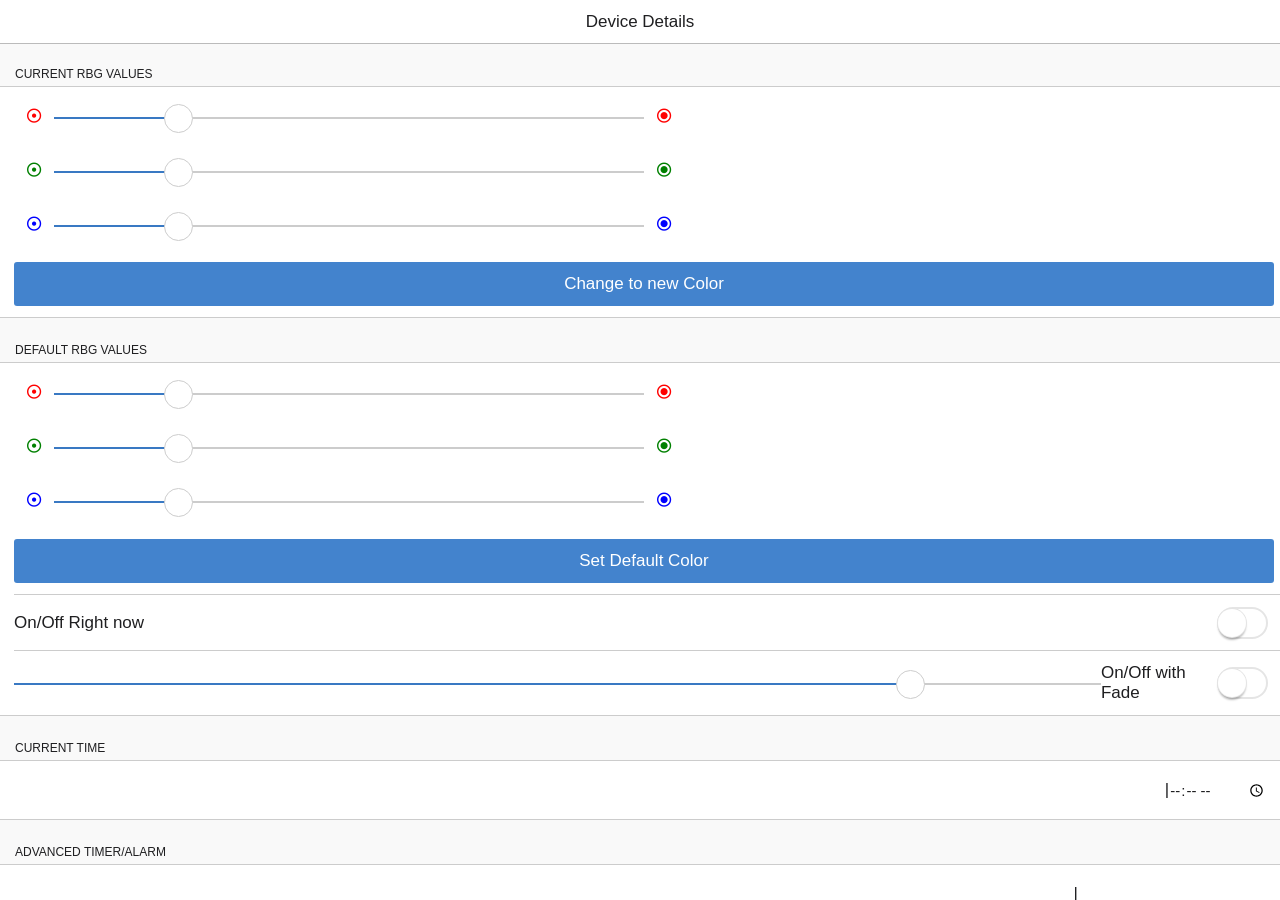
==== www/index.html @ 10def262 "First commit" ====
<!DOCTYPE html>
<html>
<head>
    <meta charset="utf-8">
    <!--  <meta name="viewport" content="initial-scale=1, maximum-scale=1, user-scalable=no, width=device-width"> -->
    <link rel="stylesheet" href="lib/onsen/css/onsenui.css"/>
    <link rel="stylesheet" href="lib/onsen/css/onsen-css-components.css"/>
    <link rel="stylesheet" href="css/index.css"/>
    <script src="lib/onsen/js/onsenui.js"></script>
<!-- Uncommenting the lines below can enable / disable the Android Style -->
    <!--
        <script>
            ons.platform.select("android");
        </script>
    <!-- -->
<!--     <script type="text/javascript" src="cordova.js"></script>
    <script type="text/javascript" src="js/index.js"></script> -->
    <script type="text/javascript" src="js/redBearInteract.js"></script>
    <title>Assignment 11</title>
</head>
<body>


<!-- <ons-navigator id="pageNavigator" page="devices.html"></ons-navigator> -->
<ons-navigator id="pageNavigator" page="deviceDetails.html"></ons-navigator>

<ons-modal id="refreshDevicesModal" animation="fade">
    <ons-progress-circular indeterminate></ons-progress-circular>
</ons-modal>

<!-- List of devices page -->
<ons-template id="devices.html">
    <ons-page id="devicesPage">
        <ons-toolbar>
            <div class="center">All Available Devices</div>
            <div class="right">
                <ons-toolbar-button >
                    <ons-icon icon="ion-refresh" id="refreshButton"></ons-icon>
                </ons-toolbar-button>
            </div>
        </ons-toolbar>


       <ons-pull-hook id="pull-hook">
            Pull to Refresh
        </ons-pull-hook>


        <ons-list id="deviceList">

        </ons-list>
    </ons-page>
</ons-template>


<!-- Specific device page -->
<ons-template id="deviceDetails.html">
    <ons-page id="deviceDetails">
        <ons-toolbar>
            <div class="left"><ons-back-button>Disconnect</ons-back-button></div>
            <div class="center">Device Details</div>
        </ons-toolbar>

        <ons-modal id="connectingModal" animation="fade">
            Connecting...<br />
            <ons-progress-circular indeterminate></ons-progress-circular>
        </ons-modal>

        <div class="centered" style="text-align:center; ">
        
            <ons-list>
                <!-- CHANGE CURRENT RBG VALUE FROM THIS CONTROL -->
                <ons-list-header>Current RBG Values</ons-list-header>
                <ons-list-item>
                    <div class="center">
                        <!-- First row -->
                        <ons-row>
                          <ons-col width="40px" class="rgb-icons">
                            <ons-icon icon="md-dot-circle-alt" class="red"></ons-icon>
                          </ons-col>
                          <ons-col>
                            <ons-range max=255 class="max-width" id="current-red-value-range"></ons-range>
                          </ons-col>
                          <ons-col width="40px" class="rgb-icons">
                            <ons-icon icon="md-dot-circle" class="red"></ons-icon>
                          </ons-col>
                          <!--This  Should be connected -->
                          <ons-col>
                            <span id="current-red-value"></span>
                          </ons-col>
                        </ons-row>


                        <!-- Second row -->
                        <ons-row style="margin-top: 20px;">
                          <ons-col width="40px" class="rgb-icons">
                            <ons-icon icon="md-dot-circle-alt" class="green"></ons-icon>
                          </ons-col>
                          <ons-col>
                            <ons-range max=255 class="max-width" id="current-green-value-range"></ons-range>
                          </ons-col>
                          <ons-col width="40px" class="rgb-icons">
                            <ons-icon icon="md-dot-circle" class="green"></ons-icon>
                          </ons-col>
                          <!--This  Should be connected -->
                          <ons-col>
                            <span id="current-green-value"></span>
                          </ons-col>
                        </ons-row>

                        <!-- Third row -->
                        <ons-row style="margin-top: 20px;">
                          <ons-col width="40px" class="rgb-icons">
                            <ons-icon icon="md-dot-circle-alt" class="blue"></ons-icon>
                          </ons-col>
                          <ons-col>
                            <ons-range max=255 class="max-width" id="current-blue-value-range"></ons-range>
                          </ons-col>
                          <ons-col width="40px" class="rgb-icons">
                            <ons-icon icon="md-dot-circle" class="blue"></ons-icon>
                          </ons-col>
                          <!--This  Should be connected -->
                          <ons-col>
                            <span id="current-blue-value"></span>
                          </ons-col>
                        </ons-row>

                        <ons-row><br></ons-row>
                        <!-- Fourth row -->
                        <ons-row>
                            <ons-button id="set-current-RGB" modifier="large">Change to new Color</ons-button>
                        </ons-row>


                    </div>
                </ons-list-item>
                
                <!-- CHANGE DEFAULT RBG VALUE FROM THIS CONTROL -->
                <ons-list-header>Default RBG Values</ons-list-header>
                <ons-list-item>
                    <div class="center">
                        <!-- First row -->
                        <ons-row>
                          <ons-col width="40px" class="rgb-icons">
                            <ons-icon icon="md-dot-circle-alt" class="red"></ons-icon>
                          </ons-col>
                          <ons-col>
                            <ons-range max=255 class="max-width" id="current-red-value-range"></ons-range>
                          </ons-col>
                          <ons-col width="40px" class="rgb-icons">
                            <ons-icon icon="md-dot-circle" class="red"></ons-icon>
                          </ons-col>
                          <!--This  Should be connected -->
                          <ons-col>
                            <span id="current-red-value"></span>
                          </ons-col>
                        </ons-row>

                        <!-- Second row -->
                        <ons-row style="margin-top: 20px;">
                          <ons-col width="40px" class="rgb-icons">
                            <ons-icon icon="md-dot-circle-alt" class="green"></ons-icon>
                          </ons-col>
                          <ons-col>
                            <ons-range max=255 class="max-width" id="current-green-value-range"></ons-range>
                          </ons-col>
                          <ons-col width="40px" class="rgb-icons">
                            <ons-icon icon="md-dot-circle" class="green"></ons-icon>
                          </ons-col>
                          <!--This  Should be connected -->
                          <ons-col>
                            <span id="current-green-value"></span>
                          </ons-col>
                        </ons-row>

                        <!-- Third row -->
                        <ons-row style="margin-top: 20px;">
                          <ons-col width="40px" class="rgb-icons">
                            <ons-icon icon="md-dot-circle-alt" class="blue"></ons-icon>
                          </ons-col>
                          <ons-col>
                            <ons-range max=255 class="max-width" id="current-blue-value-range"></ons-range>
                          </ons-col>
                          <ons-col width="40px" class="rgb-icons">
                            <ons-icon icon="md-dot-circle" class="blue"></ons-icon>
                          </ons-col>
                          <!--This  Should be connected -->
                          <ons-col>
                            <span id="current-blue-value"></span>
                          </ons-col>
                        </ons-row>

                        <ons-row><br></ons-row>
                        <!-- Fourth row -->
                        <ons-row>
                            <ons-button id="set-current-RGB" modifier="large">Set Default Color</ons-button>
                        </ons-row>


                    </div>
                </ons-list-item>


                <!-- On/Off now control -->
                <ons-list-item>
                    <div class="center">
                        On/Off Right now
                    </div>
                    <div class="right">
                        <ons-switch id="on-off-now-button"></ons-switch>
                    </div>
                </ons-list-item>

    
                <!-- On/Off fade control -->
                <ons-list-item>
                    <div class="center">
                        On/Off with Fade
                    </div>
                    <div class="right">
                        <ons-switch id="on-off-fade-button"></ons-switch>
                    </div>
                    <ons-range min=0 max=60 class="max-width" id="fade-value"></ons-range>
                </ons-list-item>


                <ons-list-header>Current Time</ons-list-header>
                <!-- Current Time -->
                <ons-list-item>
                    <div class="center">
                        <p><span id="current-time-realtime"></span><!--Todo: get info from the Arduino--></p>
                    </div>

                    <div class="right">|<ons-input type="time" input-id="current-time"></ons-input></div>
                </ons-list-item>


                <ons-list-header>Advanced Timer/Alarm</ons-list-header>
                <!-- On/Off Time in N -->
                <ons-list-item>
                    <div class="center">
                        <p><span id="current-time-realtime"></span><!--Todo: get info from the Arduino--></p>
                    </div>

                    <div class="right">|<ons-input type="number" input-id="on-off-time-in"></ons-input></div>
                </ons-list-item>

                <!-- On/Off Time at T -->
                <ons-list-item>
                    <div class="center">
                        <p><span id="on-off-time-at-realtime"></span><!--Todo: get info from the Arduino--></p>
                    </div>

                    <div class="right">|<ons-input type="time" input-id="on-off-time-at"></ons-input>
                </ons-list-item>

            </ons-list>
            
        </div>
    </ons-page>
</ons-template>


</body>
</html>
---- www/lib/onsen/css/onsenui.css ----
/*! onsenui - v2.1.0 - 2017-02-01 */
/*
Copyright 2013-2015 ASIAL CORPORATION

Licensed under the Apache License, Version 2.0 (the "License");
you may not use this file except in compliance with the License.
You may obtain a copy of the License at

   http://www.apache.org/licenses/LICENSE-2.0

Unless required by applicable law or agreed to in writing, software
distributed under the License is distributed on an "AS IS" BASIS,
WITHOUT WARRANTIES OR CONDITIONS OF ANY KIND, either express or implied.
See the License for the specific language governing permissions and
limitations under the License.

 */

@import url("font_awesome/css/font-awesome.min.css");
@import url("ionicons/css/ionicons.min.css");
@import url("material-design-iconic-font/css/material-design-iconic-font.min.css");

/* custom elements */
ons-page, ons-navigator,
ons-split-view, ons-sliding-menu, ons-tabbar,
ons-gesture-detector {
  display: block;
}

ons-navigator,
ons-tabbar,
ons-dialog,
ons-alert-dialog {
  position: absolute;
  top: 0;
  left: 0;
  bottom: 0;
  right: 0;
  overflow: hidden;
}

ons-tab {
  -webkit-transform: translate3d(0, 0, 0);
          transform: translate3d(0, 0, 0);
}

ons-page, ons-navigator, ons-tabbar, ons-sliding-menu, ons-split-view, ons-dialog, ons-alert-dialog {
  z-index: 2;
}

ons-fab, ons-speed-dial {
  z-index: 3;
}

* {
  -webkit-touch-callout: none;
  -webkit-user-select: none;
  -webkit-tap-highlight-color: rgba(0, 0, 0, 0) !important;
}

input, textarea {
  -webkit-user-select: auto;
}

ons-toolbar:not([inline]), ons-bottom-toolbar {
  position: absolute;
  left: 0;
  right: 0;
  z-index: 10000;
}
ons-toolbar:not([inline]) {
  top: 0;
}
ons-bottom-toolbar {
  bottom: 0;
}

.page, .page__content {
  background-color: transparent !important;
  background: transparent !important;
}

.page__content {
  overflow: auto;
  -webkit-overflow-scrolling: touch;
  z-index: 0;
  -ms-touch-action: pan-y;
}

.navigation-bar + .page__background + .page__content {
  margin-top: -1px;
  top: 44px;
}

.navigation-bar--material + .page__background + .page__content {
  top: 56px;
}

.page[status-bar-fill] > .page__content {
  top: 20px;
}

.page[status-bar-fill] > .navigation-bar {
  padding-top: 20px;
  box-sizing: content-box;
}

.page[status-bar-fill] > .navigation-bar + .page__background + .page__content {
  top: 64px;
}

.page[status-bar-fill] > .navigation-bar--material + .page__background + .page__content {
  top: 76px;
}

ons-tabbar[status-bar-fill] > .tab-bar--top__content {
  top: 71px;
}

ons-tabbar[status-bar-fill] > .tab-bar--top {
  padding-top: 22px;
}

ons-tabbar[position="top"] .page[status-bar-fill] > .page__content {
  top: 0px;
}

.navigation-bar + .page__background + .page__content ons-tabbar[status-bar-fill] > .tab-bar--top {
  top: 0px;
}

.navigation-bar + .page__background + .page__content ons-tabbar[status-bar-fill] > .tab-bar--top__content {
  top: 49px;
}

.page-with-bottom-toolbar > .page__content {
  bottom: 44px;
}

ons-dialog[disabled] > .dialog,
ons-alert-dialog[disabled],
ons-popover[disabled] {
  pointer-events: none;
  opacity: 0.75;
}

ons-list-item[disabled] {
   pointer-events: none;
}

ons-pull-hook {
  position: relative;
  display: block;
  margin: auto;
  text-align: center;
  z-index: 20002;
}

ons-splitter {
  overflow: hidden;
}

ons-splitter, ons-splitter-mask, ons-splitter-content, ons-splitter-side {
  display: block;
  position: absolute;
  left: 0;
  right: 0;
  top: 0;
  bottom: 0;
  box-sizing: border-box;
  z-index: 0;
}

ons-splitter-mask {
  z-index: 2;
  background-color: rgba(0, 0, 0, 0.1);
  display: none;
  opacity: 0;
}

ons-splitter-content {
  z-index: 1;
}

ons-splitter-side {
  right: auto;
  z-index: 1;
}

ons-splitter-side[side="right"] {
  right: 0;
  left: auto;
}

ons-splitter-side[mode="collapse"] {
  z-index: 3;
  left: auto;
  right: 100%;
}

ons-splitter-side[side="right"][mode="collapse"] {
  right: auto;
  left: 100%;
}

ons-splitter-side[mode="split"] ~ ons-splitter-mask {
  display: none !important;
}

ons-splitter-side[mode="split"] {
  -webkit-transform: none !important;
          transform: none !important;
  -webkit-transition: none !important;
  transition: none !important;
}

ons-toolbar-button > ons-icon[icon*="ion-"] {
  font-size: 26px;
}

ons-range {
  display: inline-block;
}

ons-range > input {
  min-width: 50px;
  width: 100%;
}

/*
Copyright 2013-2015 ASIAL CORPORATION

Licensed under the Apache License, Version 2.0 (the "License");
you may not use this file except in compliance with the License.
You may obtain a copy of the License at

   http://www.apache.org/licenses/LICENSE-2.0

Unless required by applicable law or agreed to in writing, software
distributed under the License is distributed on an "AS IS" BASIS,
WITHOUT WARRANTIES OR CONDITIONS OF ANY KIND, either express or implied.
See the License for the specific language governing permissions and
limitations under the License.

 */

ons-carousel {
  display: block;
  position: relative;
  width: 100%;
  overflow: hidden;
}

ons-carousel-item {
  display: block;
  height: 100%;
  visibility: hidden;
}

ons-carousel[fullscreen] {
  position: absolute;
  top: 0px;
  right: 0px;
  left: 0px;
  bottom: 0px;
  box-sizing: border-box;
}

ons-carousel[disabled] {
  pointer-events: none;
  opacity: 0.75;
}

ons-row {
  display: -webkit-box;
  display: -moz-flex;
  display: flex;
  flex-wrap: wrap;
  width: 100%;
  box-sizing: border-box;
}

ons-row[vertical-align="top"], ons-row[align="top"] {
  -webkit-box-align: start;
  box-align: start;
  -moz-align-items: flex-start;
  align-items: flex-start;
}

ons-row[vertical-align="bottom"], ons-row[align="bottom"] {
  -webkit-box-align: end;
  box-align: end;
  -moz-align-items: flex-end;
  align-items: flex-end;
}

ons-row[vertical-align="center"], ons-row[align="center"] {
  -webkit-box-align: center;
  box-align: center;
  -moz-align-items: center;
  align-items: center;
  text-align: inherit;
}

ons-row + ons-row {
  padding-top: 0;
}

ons-col {
  -webkit-box-flex: 1;
  -moz-flex: 1;
  flex: 1;
  display: block;
  width: 100%;
  box-sizing: border-box;
}

ons-col[vertical-align="top"], ons-col[align="top"] {
  -webkit-align-self: flex-start;
  align-self: flex-start;
}

ons-col[vertical-align="bottom"], ons-col[align="bottom"] {
  -webkit-align-self: flex-end;
  align-self: flex-end; }

ons-col[vertical-align="center"], ons-col[align="center"] {
  -webkit-align-self: center;
  -moz-align-self: center;
  -ms-flex-item-align: center;
  text-align: inherit;
}


/*
Copyright 2013-2015 ASIAL CORPORATION

Licensed under the Apache License, Version 2.0 (the "License");
you may not use this file except in compliance with the License.
You may obtain a copy of the License at

   http://www.apache.org/licenses/LICENSE-2.0

Unless required by applicable law or agreed to in writing, software
distributed under the License is distributed on an "AS IS" BASIS,
WITHOUT WARRANTIES OR CONDITIONS OF ANY KIND, either express or implied.
See the License for the specific language governing permissions and
limitations under the License.

 */

.ons-icon {
  display: inline-block;
  line-height: inherit;
  font-style: normal;
  font-weight: normal;
  -webkit-font-smoothing: antialiased;
  -moz-osx-font-smoothing: grayscale;
}

:not(ons-toolbar-button) > .ons-icon--ion {
  line-height: 0.75em;
  vertical-align: -25%;
}

ons-icon[spin] {
  -webkit-animation: ons-icon-spin 2s infinite linear;
  animation: ons-icon-spin 2s infinite linear;
}

@-webkit-keyframes ons-icon-spin {
  0% {
    -webkit-transform: rotate(0deg);
  }
  100% {
    -webkit-transform: rotate(359deg);
  }
}

@keyframes ons-icon-spin {
  0% {
    -webkit-transform: rotate(0deg);
    transform: rotate(0deg);
  }
  100% {
    -webkit-transform: rotate(359deg);
    transform: rotate(359deg);
  }
}

.ons-icon[rotate="90"] {
  -webkit-transform: rotate(90deg);
  transform: rotate(90deg);
}

.ons-icon[rotate="180"] {
  -webkit-transform: rotate(180deg);
  transform: rotate(180deg);
}

.ons-icon[rotate="270"] {
  -webkit-transform: rotate(270deg);
  transform: rotate(270deg);
}

ons-icon[fixed-width] {
  width: 1.28571429em;
  text-align: center;
}

.ons-icon--lg {
  font-size: 1.33333333em;
  line-height: 0.75em;
  vertical-align: -15%;
}

.ons-icon--2x {
  font-size: 2em;
}

.ons-icon--3x {
  font-size: 3em;
}

.ons-icon--4x {
  font-size: 4em;
}

.ons-icon--5x {
  font-size: 5em;
}

ons-input {
  display: inline-block;
  position: relative;
}

ons-input .text-input__container {
  width: 100%;
  display: inline-block;
}

ons-input .text-input__label:not(.text-input--material__label) {
  display: none;
}

ons-input:not([float]) .text-input--material__label--active {
  display: none;
}

ons-input[disabled] {
  opacity: 0.5;
  pointer-events: none;
}

ons-input input.text-input--material::-webkit-input-placeholder {
  color: transparent;
}

ons-input input.text-input--material::-moz-placeholder {
  color: transparent;
}

ons-input input.text-input--material:-ms-input-placeholder {
  color: transparent;
}

/*
Copyright 2013-2015 ASIAL CORPORATION

Licensed under the Apache License, Version 2.0 (the "License");
you may not use this file except in compliance with the License.
You may obtain a copy of the License at

   http://www.apache.org/licenses/LICENSE-2.0

Unless required by applicable law or agreed to in writing, software
distributed under the License is distributed on an "AS IS" BASIS,
WITHOUT WARRANTIES OR CONDITIONS OF ANY KIND, either express or implied.
See the License for the specific language governing permissions and
limitations under the License.

 */

ons-progress-bar {
  display: block;
}

ons-progress-circular {
  display: inline-block;
  width: 42px;
  height: 42px;
}

ons-progress-circular > svg.progress-circular {
  width: 100%;
  height: 100%;
}

/*
Copyright 2013-2015 ASIAL CORPORATION

Licensed under the Apache License, Version 2.0 (the "License");
you may not use this file except in compliance with the License.
You may obtain a copy of the License at

   http://www.apache.org/licenses/LICENSE-2.0

Unless required by applicable law or agreed to in writing, software
distributed under the License is distributed on an "AS IS" BASIS,
WITHOUT WARRANTIES OR CONDITIONS OF ANY KIND, either express or implied.
See the License for the specific language governing permissions and
limitations under the License.

 */
.ripple {
  display: block;
  position: absolute;
  overflow: hidden;
  top: 0;
  left: 0;
  right: 0;
  bottom: 0;
  pointer-events: none;
}

ons-list-item .ripple__wave, ons-list-item .ripple__background,
.button--material--flat .ripple__wave, .button--material--flat .ripple__background{
  background: rgba(189, 189, 189, 0.3);
}

.ripple__background {
  background: rgba(255, 255, 255, 0.2);
  position: absolute;
  top: 0;
  left: 0;
  right: 0;
  bottom: 0;
  opacity: 0;
  pointer-events: none;
}

.ripple__wave {
  background: rgba(255, 255, 255, 0.2);
  width: 0;
  height: 0;
  border-radius: 50%;
  position: absolute;
  top: 0;
  left: 0;
  z-index: 0;
  pointer-events: none;
}

/*
Copyright 2013-2015 ASIAL CORPORATION

Licensed under the Apache License, Version 2.0 (the "License");
you may not use this file except in compliance with the License.
You may obtain a copy of the License at

   http://www.apache.org/licenses/LICENSE-2.0

Unless required by applicable law or agreed to in writing, software
distributed under the License is distributed on an "AS IS" BASIS,
WITHOUT WARRANTIES OR CONDITIONS OF ANY KIND, either express or implied.
See the License for the specific language governing permissions and
limitations under the License.

*/

ons-sliding-menu {
  position: absolute;
  left: 0px;
  right: 0px;
  top: 0px;
  bottom: 0px;
  z-index: 0;
  overflow-x: hidden;
}

.onsen-sliding-menu__menu,
.onsen-sliding-menu__main {
  position: absolute;
  top: 0px;
  left: 0px;
  bottom: 0px;
  right: 0px;
  z-index: 0;
  margin: 0;
  padding: 0;
}

.onsen-sliding-menu__menu {
  opacity: 0;
}


/*
Copyright 2013-2015 ASIAL CORPORATION

Licensed under the Apache License, Version 2.0 (the "License");
you may not use this file except in compliance with the License.
You may obtain a copy of the License at

   http://www.apache.org/licenses/LICENSE-2.0

Unless required by applicable law or agreed to in writing, software
distributed under the License is distributed on an "AS IS" BASIS,
WITHOUT WARRANTIES OR CONDITIONS OF ANY KIND, either express or implied.
See the License for the specific language governing permissions and
limitations under the License.

*/

ons-split-view {
  position: absolute;
  left: 0px;
  right: 0px;
  top: 0px;
  bottom: 0px;
  z-index: 0;
  overflow: hidden;
}

.onsen-split-view__secondary {
  opacity: 0;
  width: 100%;
}

.onsen-split-view__secondary,
.onsen-split-view__main {
  position: absolute;
  top: 0px;
  left: 0px;
  bottom: 0px;
  right: 0px;
  z-index: 0;
  overflow-x: hidden; 
}
---- www/lib/onsen/css/onsen-css-components.css ----
html {
  height: 100%;
  width: 100%;
}
body {
  position: absolute;
  top: 0;
  right: 0;
  left: 0;
  bottom: 0;
  padding: 0;
  margin: 0;
  -webkit-text-size-adjust: 100%;
}
*:not(input):not(textarea):not(select) {
  -webkit-user-select: none;
  -moz-user-select: none;
  -ms-user-select: none;
  user-select: none;
}
* {
  -webkit-tap-highlight-color: rgba(0,0,0,0);
}
input:active,
input:focus,
textarea:active,
textarea:focus,
select:active,
select:focus {
  outline: none;
}
h1 {
  font-size: 36px;
}
h2 {
  font-size: 30px;
}
h3 {
  font-size: 24px;
}
h4,
h5,
h6 {
  font-size: 18px;
}
.page {
  font-family: -apple-system, 'Helvetica Neue', Helvetica, Arial, 'Lucida Grande', sans-serif;
  -webkit-font-smoothing: antialiased;
  -moz-osx-font-smoothing: grayscale;
  font-weight: 400;
  font-size: 17px;
  background-color: #f9f9f9;
  position: absolute;
  top: 0px;
  left: 0px;
  right: 0px;
  bottom: 0px;
  overflow-x: visible;
  overflow-y: hidden;
  font-size: 17px;
  color: #1f1f21;
  -ms-overflow-style: none;
  -webkit-transform: translate3d(0, 0, 0);
  -moz-transform: translate3d(0, 0, 0);
  -o-transform: translate3d(0, 0, 0);
  transform: translate3d(0, 0, 0);
}
.page::-webkit-scrollbar {
  display: none;
}
.page__content {
  background-color: #f9f9f9;
  position: absolute;
  top: 0px;
  left: 0px;
  right: 0px;
  bottom: 0px;
  -webkit-box-sizing: border-box;
  -moz-box-sizing: border-box;
  box-sizing: border-box;
}
.page__background {
  background-color: #f9f9f9;
  position: absolute;
  top: 0px;
  left: 0px;
  right: 0px;
  bottom: 0px;
  -webkit-box-sizing: border-box;
  -moz-box-sizing: border-box;
  box-sizing: border-box;
}
.content-padded {
  padding: 8px;
}
.page--material {
  font-family: 'Roboto', 'Noto', sans-serif;
  -webkit-font-smoothing: antialiased;
}
.page--material__content {
  font-family: 'Roboto', 'Noto', sans-serif;
  -webkit-font-smoothing: antialiased;
  font-weight: 400;
}
.page--material__content h1,
.page--material__content h2,
.page--material__content h3,
.page--material__content h4,
.page--material__content h5 {
  font-family: 'Roboto', 'Noto', sans-serif;
  -webkit-font-smoothing: antialiased;
  font-weight: 400;
}
.page--material__background {
  background-color: #fff;
}
/* topdoc
  name: Switch
  class: switch
  modifiers:
    :focus: Focus state
    :disabled: Disabled state
  markup:
    <label class="switch">
      <input type="checkbox" class="switch__input">
      <div class="switch__toggle">
        <div class="switch__handle"></div>
      </div>
    </label>
    <label class="switch">
      <input type="checkbox" class="switch__input" checked>
      <div class="switch__toggle">
        <div class="switch__handle"></div>
      </div>
    </label>
    <label class="switch">
      <input type="checkbox" class="switch__input" disabled>
      <div class="switch__toggle">
        <div class="switch__handle"></div>
      </div>
    </label>
*/
.switch {
  position: relative;
  display: inline-block;
  vertical-align: top;
  -webkit-box-sizing: border-box;
  -moz-box-sizing: border-box;
  box-sizing: border-box;
  -webkit-background-clip: padding-box;
  background-clip: padding-box;
  position: relative;
  overflow: hidden;
  min-width: 51px;
  font-size: 17px;
  padding: 0 20px;
  border: none;
  overflow: visible;
  width: 51px;
  height: 32px;
  z-index: 0;
  text-align: left;
}
.switch__input {
  position: absolute;
  overflow: hidden;
  right: 0px;
  top: 0px;
  left: 0px;
  bottom: 0px;
  padding: 0;
  border: 0;
  opacity: 0.001;
  z-index: 1;
  vertical-align: top;
  outline: none;
  width: 100%;
  height: 100%;
  margin: 0;
  -webkit-appearance: none;
  appearance: none;
  z-index: -1;
}
.switch__toggle {
  background-color: #fff;
  position: absolute;
  top: 0px;
  left: 0px;
  right: 0px;
  bottom: 0px;
  -webkit-border-radius: 30px;
  border-radius: 30px;
  -webkit-transition-property: all;
  -moz-transition-property: all;
  -o-transition-property: all;
  transition-property: all;
  -webkit-transition-duration: 0.35s;
  -moz-transition-duration: 0.35s;
  -o-transition-duration: 0.35s;
  transition-duration: 0.35s;
  -webkit-transition-timing-function: ease-out;
  -moz-transition-timing-function: ease-out;
  -o-transition-timing-function: ease-out;
  transition-timing-function: ease-out;
  -webkit-box-shadow: inset 0 0 0 2px #e5e5e5;
  box-shadow: inset 0 0 0 2px #e5e5e5;
}
.switch__handle {
  -webkit-box-sizing: border-box;
  -moz-box-sizing: border-box;
  box-sizing: border-box;
  -webkit-background-clip: padding-box;
  background-clip: padding-box;
  position: absolute;
  content: '';
  -webkit-border-radius: 28px;
  border-radius: 28px;
  height: 28px;
  width: 28px;
  background-color: #fff;
  left: 1px;
  top: 2px;
  -webkit-transition-property: all;
  -moz-transition-property: all;
  -o-transition-property: all;
  transition-property: all;
  -webkit-transition-duration: 0.35s;
  -moz-transition-duration: 0.35s;
  -o-transition-duration: 0.35s;
  transition-duration: 0.35s;
  -webkit-transition-timing-function: cubic-bezier(0.59, 0.01, 0.5, 0.99);
  -moz-transition-timing-function: cubic-bezier(0.59, 0.01, 0.5, 0.99);
  -o-transition-timing-function: cubic-bezier(0.59, 0.01, 0.5, 0.99);
  transition-timing-function: cubic-bezier(0.59, 0.01, 0.5, 0.99);
  -webkit-box-shadow: 0 0 0 1px #e4e4e4, 0 3px 2px rgba(0,0,0,0.25);
  box-shadow: 0 0 0 1px #e4e4e4, 0 3px 2px rgba(0,0,0,0.25);
}
.switch--active .switch__handle {
  -webkit-transition-duration: 0s;
  -moz-transition-duration: 0s;
  -o-transition-duration: 0s;
  transition-duration: 0s;
}
input:checked + .switch__toggle {
  -webkit-box-shadow: inset 0 0 0 2px #5198db;
  box-shadow: inset 0 0 0 2px #5198db;
  background-color: #5198db;
}
input:checked + .switch__toggle .switch__handle {
  left: 21px;
  -webkit-box-shadow: 0 3px 2px rgba(0,0,0,0.25);
  box-shadow: 0 3px 2px rgba(0,0,0,0.25);
}
input:disabled + .switch__toggle {
  opacity: 0.3;
  cursor: default;
  pointer-events: none;
}
.switch__touch {
  position: absolute;
  top: -5px;
  bottom: -5px;
  left: -10px;
  right: -10px;
}
/* topdoc
  name: Material Switch
  use: Switch
  modifiers:
    :focus: Focus state
    :disabled: Disabled state
  markup:
    <label class="switch switch--material">
      <input type="checkbox" class="switch__input switch--material__input">
      <div class="switch__toggle switch--material__toggle">
        <div class="switch__handle switch--material__handle">
        </div>
      </div>
    </label>
    <label class="switch switch--material">
      <input type="checkbox" class="switch__input switch--material__input" checked>
      <div class="switch__toggle switch--material__toggle">
        <div class="switch__handle switch--material__handle">
        </div>
      </div>
    </label>
    <label class="switch switch--material">
      <input type="checkbox" class="switch__input switch--material__input" disabled>
      <div class="switch__toggle switch--material__toggle">
        <div class="switch__handle switch--material__handle">
        </div>
      </div>
    </label>
*/
.switch.switch--material {
  width: 36px;
  height: 24px;
  padding: 0 10px;
  min-width: 36px;
}
.switch.switch--material .switch__toggle {
  background-color: #b0afaf;
  margin-top: 5px;
  height: 14px;
  -webkit-box-shadow: none;
  box-shadow: none;
}
.switch.switch--material .switch__input {
  position: absolute;
  overflow: hidden;
  right: 0px;
  top: 0px;
  left: 0px;
  bottom: 0px;
  padding: 0;
  border: 0;
  opacity: 0.001;
  z-index: 1;
  vertical-align: top;
  outline: none;
  width: 100%;
  height: 100%;
  margin: 0;
  -webkit-appearance: none;
  appearance: none;
  z-index: -1;
}
.switch.switch--material .switch__handle {
  background-color: #f1f1f1;
  left: 0px;
  margin-top: -5px;
  width: 20px;
  height: 20px;
  -webkit-box-shadow: 0 4px 5px 0 rgba(0,0,0,0.14), 0 1px 10px 0 rgba(0,0,0,0.12), 0 2px 4px -1px rgba(0,0,0,0.4);
  box-shadow: 0 4px 5px 0 rgba(0,0,0,0.14), 0 1px 10px 0 rgba(0,0,0,0.12), 0 2px 4px -1px rgba(0,0,0,0.4);
}
.switch.switch--material input:checked + .switch__toggle {
  background-color: #77c2bb;
  -webkit-box-shadow: none;
  box-shadow: none;
}
.switch.switch--material input:checked + .switch__toggle .switch__handle {
  left: 16px;
  background-color: #009688;
  -webkit-box-shadow: 0 2px 2px 0 rgba(0,0,0,0.14), 0 1px 5px 0 rgba(0,0,0,0.12), 0 3px 1px -2px rgba(0,0,0,0.2);
  box-shadow: 0 2px 2px 0 rgba(0,0,0,0.14), 0 1px 5px 0 rgba(0,0,0,0.12), 0 3px 1px -2px rgba(0,0,0,0.2);
}
.switch.switch--material input:disabled + .switch__toggle {
  opacity: 0.3;
  cursor: default;
  pointer-events: none;
}
.switch.switch--material .switch__handle:before {
  background: transparent;
  content: '';
  display: block;
  width: 100%;
  height: 100%;
  -webkit-border-radius: 50%;
  border-radius: 50%;
  z-index: -1;
  -webkit-box-shadow: 0px 0px 0px 0px rgba(0,0,0,0.12);
  box-shadow: 0px 0px 0px 0px rgba(0,0,0,0.12);
  -webkit-transition: -webkit-box-shadow 0.1s linear;
  -moz-transition: box-shadow 0.1s linear;
  -o-transition: box-shadow 0.1s linear;
  transition: box-shadow 0.1s linear;
}
.switch.switch--material.switch--active .switch__handle:before {
  -webkit-box-shadow: 0px 0px 0px 14px rgba(0,0,0,0.12);
  box-shadow: 0px 0px 0px 14px rgba(0,0,0,0.12);
}
.switch.switch--material.switch--active input:checked + .switch__toggle .switch__handle:before {
  -webkit-box-shadow: 0px 0px 0px 14px rgba(0,150,136,0.2);
  box-shadow: 0px 0px 0px 14px rgba(0,150,136,0.2);
}
.switch.switch--material .switch__touch {
  position: absolute;
  top: -10px;
  bottom: -10px;
  left: -15px;
  right: -15px;
}
/* topdoc
  name: Range
  class: range
  modifiers:
    :active: Active state
    :disabled: Disabled state
    :focus: Focused
  markup:
    <input type="range" class="range">
    <input type="range" class="range" disabled>
  showcase:
    <div class="navigation-bar">
        <div class="navigation-bar__item center full">
            <h1 class="navigation-bar__title">Range</h1>
        </div>
    </div>

    <div style="padding:8px">
      <input type="range" class="range" style="width:100%" value="0">
    </div>

    <div style="padding:8px">
      <input type="range" class="range" style="width:100%" value="30">
    </div>

    <div style="padding:8px">
      <input type="range" class="range" style="width:100%" value="60">
    </div>

    <div style="padding:8px">
      <input type="range" class="range" style="width:100%" value="90">
    </div>
*/
ons-range:before {
  content: '';
  display: block;
  position: relative;
  top: 17px;
  height: 2px;
  margin-bottom: -2px;
  background-color: #ccc;
}
ons-range .range {
  position: relative;
  background: transparent;
}
ons-range .range::-moz-range-track {
  background: transparent;
}
ons-range[disabled] {
  opacity: 0.3;
  cursor: default;
  pointer-events: none;
}
ons-range[disabled] .range {
  opacity: 1;
}
.range {
  padding: 0;
  margin: 0;
  font: inherit;
  color: inherit;
  background: transparent;
  border: none;
  line-height: normal;
  -webkit-box-sizing: border-box;
  -moz-box-sizing: border-box;
  box-sizing: border-box;
  -webkit-background-clip: padding-box;
  background-clip: padding-box;
  vertical-align: top;
  outline: none;
  line-height: 1;
  -webkit-appearance: none;
  border: none;
  height: 2px;
  -webkit-border-radius: 3px;
  border-radius: 3px;
  background-image: -webkit-gradient(linear, left top, left bottom, from(#ccc), to(#ccc));
  background-image: -webkit-linear-gradient(#ccc, #ccc);
  background-image: -moz-linear-gradient(#ccc, #ccc);
  background-image: -o-linear-gradient(#ccc, #ccc);
  background-image: linear-gradient(#ccc, #ccc);
  background-position: left center;
  -webkit-background-size: 100% 2px;
  background-size: 100% 2px;
  background-repeat: no-repeat;
  overflow: hidden;
  height: 32px;
}
.range::-moz-range-track {
  position: relative;
  border: none;
  background-color: #ccc;
  height: 2px;
  border-radius: 30px;
  box-shadow: none;
  top: 0;
  margin: 0;
  padding: 0;
}
.range::-ms-track {
  position: relative;
  border: none;
  background-color: #ccc;
  height: 0;
  border-radius: 30px;
}
.range::-webkit-slider-thumb {
  cursor: pointer;
  position: relative;
  height: 29px;
  width: 29px;
  background-color: #fff;
  border: 1px solid #ccc;
  -webkit-border-radius: 30px;
  border-radius: 30px;
  -webkit-box-shadow: none;
  box-shadow: none;
  margin: 0;
  padding: 0;
  -webkit-appearance: none;
  top: 0;
}
.range::-moz-range-thumb {
  cursor: pointer;
  position: relative;
  height: 29px;
  width: 29px;
  background-color: #fff;
  border: 1px solid #ccc;
  border-radius: 30px;
  box-shadow: none;
  margin: 0;
  padding: 0;
}
.range::-ms-thumb {
  cursor: pointer;
  position: relative;
  height: 29px;
  width: 29px;
  background-color: #fff;
  border: 1px solid #ccc;
  border-radius: 30px;
  box-shadow: none;
  margin: 0;
  padding: 0;
  top: 0;
}
.range::-ms-fill-lower {
  height: 2px;
  background-color: rgba(24,103,194,0.81);
}
.range::-ms-tooltip {
  display: none;
}
.range:disabled {
  opacity: 0.3;
  cursor: default;
  pointer-events: none;
}
.range__left {
  position: relative;
  top: 17px;
  height: 2px;
  width: 0;
  background-color: rgba(24,103,194,0.81);
  pointer-events: none;
}
[disabled] > .range__left,
.range--material:disabled + .range__left {
  visibility: hidden;
}
/* topdoc
  name: Material Range
  use: Range
  modifiers:
    :active: Active state
    :disabled: Disabled state
    :focus: Focused
  markup:
    <input type="range" class="range range--material">
    <input type="range" class="range range--material" disabled>
*/
.range--material {
  background-image: -webkit-gradient(linear, left top, left bottom, from(#e0e0e0), to(#e0e0e0));
  background-image: -webkit-linear-gradient(#e0e0e0, #e0e0e0);
  background-image: -moz-linear-gradient(#e0e0e0, #e0e0e0);
  background-image: -o-linear-gradient(#e0e0e0, #e0e0e0);
  background-image: linear-gradient(#e0e0e0, #e0e0e0);
  background-position: center;
  -webkit-background-size: 100% 2px;
  background-size: 100% 2px;
  overflow: visible;
}
.range--material::-webkit-slider-thumb {
  top: 1px;
  border: none;
  height: 36px;
  width: 14px;
  -webkit-border-radius: 0;
  border-radius: 0;
  background-color: transparent;
  background-image: -webkit-radial-gradient(7px, circle 6px, #009688 0%, #009688 6px, transparent 7px);
  background-image: radial-gradient(circle 6px at 7px, #009688 0%, #009688 6px, transparent 7px);
  margin-top: -1px;
}
.range--material::-moz-range-thumb {
  top: 1px;
  border: 3px solid #e0e0e0;
  height: 12px;
  width: 12px;
  border-radius: 100%;
  border-color: #009688;
  background-color: #009688;
}
.range--material::-moz-range-track {
  background-color: #e0e0e0;
}
.range--material::-ms-thumb {
  margin-top: 1px;
  border: none;
  height: 12px;
  width: 12px;
  border-radius: 100%;
  border-color: #009688;
  background-color: #009688;
}
.range--material:focus::-moz-range-thumb {
  border-color: #009688;
  background-color: #009688;
}
.range--material::-moz-range-thumb:before {
  display: none;
}
.range--material::-webkit-slider-thumb:before {
  display: none;
}
.range--material::-ms-fill-lower {
  background-color: #009688;
}
.range--material::-moz-range-thumb:after {
  margin-top: -3px;
  margin-left: -3px;
  content: '';
  display: block;
  border: 0px;
  border-radius: 100%;
  height: 12px;
  width: 12px;
  background-color: #009688;
  opacity: 0.2;
  -moz-transition: -moz-transform 0.1s linear;
  transition: transform 0.1s linear;
}
.range--material::-webkit-slider-thumb:after {
  margin-top: -3px;
  margin-left: -3px;
  content: '';
  display: block;
  border: 0px;
  -webkit-border-radius: 100%;
  border-radius: 100%;
  height: 12px;
  width: 12px;
  background-color: #009688;
  opacity: 0.2;
  -webkit-transition: -webkit-transform 0.1s linear;
  transition: transform 0.1s linear;
  display: inline-block;
  margin-left: 1px;
  margin-top: 12px;
}
.range--material::-ms-fill-upper {
  margin-top: -6px;
  margin-left: -6px;
  content: '';
  display: block;
  border: 0px;
  border-radius: 100%;
  height: 12px;
  width: 12px;
  background-color: #009688;
  opacity: 0.2;
  transition: transform 0.1s linear;
}
.range--material:active::-webkit-slider-thumb:after {
  -webkit-transform: scale(2.5);
  transform: scale(2.5);
}
.range--material:active::-moz-range-thumb:after {
  -moz-transform: scale(2.5);
  transform: scale(2.5);
}
.range--material:active::-ms-fill-upper {
  -ms-transform: scale(2.5);
  transform: scale(2.5);
}
.range--material__left {
  background-color: #009688;
}
/* topdoc
  name: Navigation Bar
  class: navigation-bar
  markup:
    <div class="navigation-bar">
      <div class="navigation-bar__center">Navigation Bar</div>
    </div>
*/
.navigation-bar {
  font-family: -apple-system, 'Helvetica Neue', Helvetica, Arial, 'Lucida Grande', sans-serif;
  -webkit-font-smoothing: antialiased;
  -moz-osx-font-smoothing: grayscale;
  font-weight: 400;
  font-size: 17px;
  -webkit-box-sizing: border-box;
  -moz-box-sizing: border-box;
  box-sizing: border-box;
  -webkit-background-clip: padding-box;
  background-clip: padding-box;
  white-space: nowrap;
  overflow: hidden;
  word-spacing: 0;
  padding: 0;
  margin: 0;
  font: inherit;
  color: inherit;
  background: transparent;
  border: none;
  line-height: normal;
  cursor: default;
  -webkit-user-select: none;
  -moz-user-select: none;
  -ms-user-select: none;
  user-select: none;
  z-index: 2;
  display: block;
  height: 44px;
  padding-left: 0;
  padding-right: 0;
  background: #fff;
  color: #1f1f21;
  -webkit-box-shadow: none;
  box-shadow: none;
  font-weight: 400;
  width: 100%;
  white-space: nowrap;
  border-bottom: none;
  -webkit-background-size: 100% 1px;
  background-size: 100% 1px;
  background-repeat: no-repeat;
  background-position: bottom;
  background-image: -webkit-linear-gradient(90deg, #bbb, #bbb 100%);
  background-image: -moz-linear-gradient(90deg, #bbb, #bbb 100%);
  background-image: -o-linear-gradient(90deg, #bbb, #bbb 100%);
  background-image: linear-gradient(0deg, #bbb, #bbb 100%);
}
@media (-webkit-min-device-pixel-ratio: 2), (min-resolution: 192dpi) {
  .navigation-bar {
    background-image: -webkit-linear-gradient(90deg, #bbb, #bbb 50%, transparent 50%);
    background-image: -moz-linear-gradient(90deg, #bbb, #bbb 50%, transparent 50%);
    background-image: -o-linear-gradient(90deg, #bbb, #bbb 50%, transparent 50%);
    background-image: linear-gradient(0deg, #bbb, #bbb 50%, transparent 50%);
  }
}
.navigation-bar__bg {
  background: #fff;
}
.navigation-bar__item,
.navigation-bar__left,
.navigation-bar__right,
.navigation-bar__center {
  -webkit-box-sizing: border-box;
  -moz-box-sizing: border-box;
  box-sizing: border-box;
  -webkit-background-clip: padding-box;
  background-clip: padding-box;
  padding: 0;
  margin: 0;
  font: inherit;
  color: inherit;
  background: transparent;
  border: none;
  line-height: normal;
  height: 44px;
  vertical-align: top;
  overflow: visible;
  display: block;
  vertical-align: middle;
  float: left;
}
.navigation-bar__left {
  max-width: 50%;
  width: 27%;
  text-align: left;
  line-height: 44px;
}
.navigation-bar__right {
  max-width: 50%;
  width: 27%;
  text-align: right;
  line-height: 44px;
}
.navigation-bar__center {
  width: 46%;
  text-align: center;
  line-height: 44px;
  font-size: 17px;
  font-weight: 500;
  color: #1f1f21;
}
.navigation-bar__title {
  line-height: 44px;
  font-size: 17px;
  font-weight: 500;
  color: #1f1f21;
  margin: 0;
  padding: 0;
  overflow: visible;
}
.navigation-bar__center:first-child:last-child {
  width: 100%;
}
/* topdoc
  name: Navigation Bar Item
  use: Toolbar Button, Navigation Bar
  markup:
    <div class="navigation-bar">
      <div class="navigation-bar__left">
        <span class="toolbar-button--quiet">
          <i class="ion-navicon" style="font-size:32px; vertical-align:-6px;"></i>
        </span>
      </div>

      <div class="navigation-bar__center">
        Navigation Bar
      </div>

      <div class="navigation-bar__right">
        <span class="toolbar-button--quiet">Label</span>
      </div>
    </div>
*/
/* topdoc
  name: Navigation Bar with Outline Button
  use: Toolbar Button, Navigation Bar
  markup:
    <!-- Prerequisite=This example use ionicons(http://ionicons.com) to display icons. -->
    <div class="navigation-bar">
      <div class="navigation-bar__left">
        <span class="toolbar-button--outline">
          <i class="ion-navicon" style="font-size:32px; vertical-align:-6px;"></i>
        </span>
      </div>

      <div class="navigation-bar__center">
        Title
      </div>

      <div class="navigation-bar__right">
        <span class="toolbar-button--outline">Button</span>
      </div>
    </div>
*/
/* topdoc
  name: Navigation Bar with Outline Button
  use: Toolbar Button, Navigation Bar
  markup:
    <!-- Prerequisite=This example use ionicons(http://ionicons.com) to display icons. -->
    <div class="navigation-bar">
      <div class="navigation-bar__left">
        <span class="toolbar-button--outline">
          <i class="ion-navicon" style="font-size:32px; vertical-align:-6px;"></i>
        </span>
      </div>

      <div class="navigation-bar__center">
        Title
      </div>

      <div class="navigation-bar__right">
        <span class="toolbar-button--outline">Button</span>
      </div>
    </div>
*/
/* topdoc
  name: Bottom Bar
  class: bottom-bar
  use: Navigation Bar
  markup:
    <div class="bottom-bar">
      <div class="bottom-bar__line-height" style="text-align:center">Bottom Toolbar</div>
    </div>
*/
.bottom-bar {
  font-family: -apple-system, 'Helvetica Neue', Helvetica, Arial, 'Lucida Grande', sans-serif;
  -webkit-font-smoothing: antialiased;
  -moz-osx-font-smoothing: grayscale;
  font-weight: 400;
  font-size: 17px;
  -webkit-box-sizing: border-box;
  -moz-box-sizing: border-box;
  box-sizing: border-box;
  -webkit-background-clip: padding-box;
  background-clip: padding-box;
  white-space: nowrap;
  overflow: hidden;
  word-spacing: 0;
  padding: 0;
  margin: 0;
  font: inherit;
  color: inherit;
  background: transparent;
  border: none;
  line-height: normal;
  cursor: default;
  -webkit-user-select: none;
  -moz-user-select: none;
  -ms-user-select: none;
  user-select: none;
  z-index: 2;
  display: block;
  height: 44px;
  padding-left: 0;
  padding-right: 0;
  background: #fff;
  color: #1f1f21;
  -webkit-box-shadow: none;
  box-shadow: none;
  font-weight: 400;
  border-bottom: none;
  border-top: 1px solid #bbb;
  position: absolute;
  bottom: 0px;
  right: 0px;
  left: 0px;
  border-top: none;
  -webkit-background-size: 100% 1px;
  background-size: 100% 1px;
  background-repeat: no-repeat;
  background-position: top;
  background-image: -webkit-linear-gradient(270deg, #bbb, #bbb 100%);
  background-image: -moz-linear-gradient(270deg, #bbb, #bbb 100%);
  background-image: -o-linear-gradient(270deg, #bbb, #bbb 100%);
  background-image: linear-gradient(180deg, #bbb, #bbb 100%);
}
@media (-webkit-min-device-pixel-ratio: 2), (min-resolution: 192dpi) {
  .bottom-bar {
    background-image: -webkit-linear-gradient(270deg, #bbb, #bbb 50%, transparent 50%);
    background-image: -moz-linear-gradient(270deg, #bbb, #bbb 50%, transparent 50%);
    background-image: -o-linear-gradient(270deg, #bbb, #bbb 50%, transparent 50%);
    background-image: linear-gradient(180deg, #bbb, #bbb 50%, transparent 50%);
  }
}
.bottom-bar__line-height {
  line-height: 44px;
  padding-bottom: 0;
  padding-top: 0;
}
.bottom-bar--transparent {
  background-color: transparent;
  background-image: none;
  border: none;
}
/* topdoc
  name: Navigation Bar with Segment
  class: navigation-bar
  hint: .navigation-bar .button-bar
  use: Segment, Navigation Bar
  markup:
    <div class="navigation-bar">
      <div class="navigation-bar__center">
        <div class="button-bar" style="width:200px;margin:7px 50px;">
          <div class="button-bar__item">
            <input type="radio" name="navi-segment-a" checked>
            <div class="button-bar__button">One</div>
          </div>

          <div class="button-bar__item">
            <input type="radio" name="navi-segment-a">
            <div class="button-bar__button">Two</div>
          </div>
        </div>
      </div>
    </div>
*/
/* topdoc
  name: Material Navigation Bar
  class: navigation-bar--material
  use: Toolbar Button, Navigation Bar
  markup:
    <div class="navigation-bar navigation-bar--material">
      <div class="navigation-bar__center navigation-bar--material__center">
        Title
      </div>
    </div>
*/
.navigation-bar--material {
  display: -webkit-box;
  display: -webkit-flex;
  display: -moz-box;
  display: -ms-flexbox;
  display: flex;
  -webkit-flex-wrap: nowrap;
  -ms-flex-wrap: nowrap;
  flex-wrap: nowrap;
  -webkit-box-pack: justify;
  -webkit-justify-content: space-between;
  -moz-box-pack: justify;
  -ms-flex-pack: justify;
  justify-content: space-between;
  height: 56px;
  border-bottom: 0;
  -webkit-box-shadow: 0 1px 5px rgba(0,0,0,0.3);
  box-shadow: 0 1px 5px rgba(0,0,0,0.3);
  padding: 0;
  background-color: #009688;
  -webkit-background-size: 0;
  background-size: 0;
}
/* topdoc
  name: No Shadow Navigation Bar
  class: navigation-bar--noshadow
  use: Toolbar Button, Navigation Bar
  markup:
    <div class="navigation-bar navigation-bar--noshadow">
      <div class="navigation-bar__left">
        <span class="toolbar-button--quiet">
          <i class="ion-navicon" style="font-size:32px; vertical-align:-6px;"></i>
        </span>
      </div>
      <div class="navigation-bar__center">
        Navigation Bar
      </div>
      <div class="navigation-bar__right">
        <span class="toolbar-button--quiet">Label</span>
      </div>
    </div>
*/
.navigation-bar--noshadow {
  -webkit-box-shadow: none;
  box-shadow: none;
  background-image: none;
  border-bottom: none;
}
.navigation-bar--material__left,
.navigation-bar--material__right {
  font-family: 'Roboto', 'Noto', sans-serif;
  -webkit-font-smoothing: antialiased;
  font-size: 20px;
  font-weight: 500;
  color: #fff;
  height: 56px;
  min-width: 72px;
  width: auto;
  float: initial;
  line-height: 56px;
}
.navigation-bar--material__center {
  font-family: 'Roboto', 'Noto', sans-serif;
  -webkit-font-smoothing: antialiased;
  font-size: 20px;
  font-weight: 500;
  color: #fff;
  height: 56px;
  width: auto;
  -webkit-box-flex: 1;
  -webkit-flex-grow: 1;
  -moz-box-flex: 1;
  -ms-flex-positive: 1;
  flex-grow: 1;
  overflow: hidden;
  text-overflow: ellipsis;
  text-align: left;
  float: initial;
  line-height: 56px;
}
.navigation-bar--material__center:first-child {
  margin-left: 16px;
}
.navigation-bar--material__center:last-child {
  margin-right: 16px;
}
.navigation-bar--material__left:empty,
.navigation-bar--material__right:empty {
  min-width: 16px;
}
/* topdoc
  name: Material Navigation Bar with Icons
  class: navigation-bar--material
  use: Toolbar Button, Material Navigation Bar
  hint: .navigation-bar--material
  markup:
    <div class="navigation-bar navigation-bar--material">
      <div class="navigation-bar__left navigation-bar--material__left">
        <span class="toolbar-button toolbar-button--material">
          <i class="zmdi zmdi-menu"></i>
        </span>
      </div>
      <div class="navigation-bar__center navigation-bar--material__center">
        Title
      </div>
      <div class="navigation-bar__right navigation-bar--material__right">
        <span class="toolbar-button toolbar-button--material">
          <i class="zmdi zmdi-search"></i>
        </span>
        <span class="toolbar-button toolbar-button--material">
          <i class="zmdi zmdi-favorite"></i>
        </span>
        <span class="toolbar-button toolbar-button--material">
          <i class="zmdi zmdi-more-vert"></i>
        </span>
      </div>
    </div>
*/
/* topdoc
  name: Transparent Navigation Bar
  class: navigation-bar--transparent
  use: Toolbar Button, Navigation Bar
  markup:
    <div class="navigation-bar navigation-bar--transparent">
      <div class="navigation-bar__left">
        <span class="toolbar-button--quiet">
          <i class="ion-navicon" style="font-size:32px; vertical-align:-6px;"></i>
        </span>
      </div>
      <div class="navigation-bar__center">
        Navigation Bar
      </div>
      <div class="navigation-bar__right">
        <span class="toolbar-button--quiet">Label</span>
      </div>
    </div>
*/
.navigation-bar--transparent {
  background-color: transparent;
  -webkit-box-shadow: none;
  box-shadow: none;
  background-image: none;
  border-bottom: none;
}
/* topdoc
  name: Button
  class: button
  modifiers:
    :active: Active state
    :disabled: Disabled state
    :focus: Focused
  markup:
    <button class="button">Button</button>
    <button class="button" disabled>Button</button>
*/
.button {
  position: relative;
  display: inline-block;
  vertical-align: top;
  -webkit-box-sizing: border-box;
  -moz-box-sizing: border-box;
  box-sizing: border-box;
  -webkit-background-clip: padding-box;
  background-clip: padding-box;
  padding: 0;
  margin: 0;
  font: inherit;
  color: inherit;
  background: transparent;
  border: none;
  line-height: normal;
  font-family: -apple-system, 'Helvetica Neue', Helvetica, Arial, 'Lucida Grande', sans-serif;
  -webkit-font-smoothing: antialiased;
  -moz-osx-font-smoothing: grayscale;
  font-weight: 400;
  font-size: 17px;
  cursor: default;
  -webkit-user-select: none;
  -moz-user-select: none;
  -ms-user-select: none;
  user-select: none;
  text-overflow: ellipsis;
  white-space: nowrap;
  overflow: hidden;
  height: auto;
  text-decoration: none;
  padding: 4px 10px;
  font-size: 17px;
  line-height: 32px;
  letter-spacing: 0;
  color: #fff;
  vertical-align: middle;
  background-color: rgba(24,103,194,0.81);
  border: 0px solid currentColor;
  -webkit-border-radius: 3px;
  border-radius: 3px;
  -webkit-transition: none;
  -moz-transition: none;
  -o-transition: none;
  transition: none;
}
.button:hover {
  -webkit-transition: none;
  -moz-transition: none;
  -o-transition: none;
  transition: none;
}
.button:active {
  background-color: rgba(24,103,194,0.81);
  -webkit-transition: none;
  -moz-transition: none;
  -o-transition: none;
  transition: none;
  opacity: 0.2;
}
.button:focus {
  outline: 0;
}
.button:disabled,
.button[disabled] {
  opacity: 0.3;
  cursor: default;
  pointer-events: none;
}
/* topdoc
  name: Outline Button
  class: button--outline
  use: Button
  markup:
    <button class="button button--outline">Button</button>
    <button class="button button--outline" disabled>Button</button>
*/
.button--outline {
  background-color: transparent;
  border: 1px solid rgba(24,103,194,0.81);
  color: rgba(24,103,194,0.81);
}
.button--outline:active {
  background-color: rgba(24,103,194,0.2);
  border: 1px solid rgba(24,103,194,0.81);
  color: rgba(24,103,194,0.81);
  opacity: 1;
}
.button--outline:hover {
  border: 1px solid rgba(24,103,194,0.81);
  -webkit-transition: 0;
  -moz-transition: 0;
  -o-transition: 0;
  transition: 0;
}
/* topdoc
  name: Light Button
  class: button--light
  use: Button
  markup:
    <button class="button button--light">Button</button>
    <button class="button button--light" disabled>Button</button>
*/
.button--light {
  background-color: transparent;
  color: rgba(0,0,0,0.4);
  border: 1px solid rgba(0,0,0,0.2);
}
.button--light:active {
  background-color: rgba(0,0,0,0.05);
  color: rgba(0,0,0,0.4);
  border: 1px solid rgba(0,0,0,0.2);
  opacity: 1;
}
/* topdoc
  name: Quiet Button
  class: button--quiet
  markup:
    <button class="button--quiet">Button</button>
    <button class="button--quiet" disabled>Button</button>
*/
.button--quiet {
  position: relative;
  display: inline-block;
  vertical-align: top;
  -webkit-box-sizing: border-box;
  -moz-box-sizing: border-box;
  box-sizing: border-box;
  -webkit-background-clip: padding-box;
  background-clip: padding-box;
  padding: 0;
  margin: 0;
  font: inherit;
  color: inherit;
  background: transparent;
  border: none;
  line-height: normal;
  font-family: -apple-system, 'Helvetica Neue', Helvetica, Arial, 'Lucida Grande', sans-serif;
  -webkit-font-smoothing: antialiased;
  -moz-osx-font-smoothing: grayscale;
  font-weight: 400;
  font-size: 17px;
  cursor: default;
  -webkit-user-select: none;
  -moz-user-select: none;
  -ms-user-select: none;
  user-select: none;
  text-overflow: ellipsis;
  white-space: nowrap;
  overflow: hidden;
  height: auto;
  text-decoration: none;
  padding: 4px 10px;
  font-size: 17px;
  line-height: 32px;
  letter-spacing: 0;
  color: #fff;
  vertical-align: middle;
  background-color: rgba(24,103,194,0.81);
  border: 0px solid currentColor;
  -webkit-border-radius: 3px;
  border-radius: 3px;
  -webkit-transition: none;
  -moz-transition: none;
  -o-transition: none;
  transition: none;
  background: transparent;
  border: 1px solid transparent;
  -webkit-box-shadow: none;
  box-shadow: none;
  background: transparent;
  color: rgba(24,103,194,0.81);
  border: none;
}
.button--quiet:disabled,
.button--quiet[disabled] {
  opacity: 0.3;
  cursor: default;
  pointer-events: none;
  border: none;
}
.button--quiet:hover {
  -webkit-transition: none;
  -moz-transition: none;
  -o-transition: none;
  transition: none;
}
.button--quiet:focus {
  outline: 0;
}
.button--quiet:active {
  background-color: transparent;
  border: none;
  -webkit-transition: none;
  -moz-transition: none;
  -o-transition: none;
  transition: none;
  opacity: 0.2;
  color: rgba(24,103,194,0.81);
}
/* topdoc
  name: Call To Action Button
  class: button--cta
  markup:
    <button class="button--cta">Button</button>
    <button class="button--cta" disabled>Button</button>
*/
.button--cta {
  position: relative;
  display: inline-block;
  vertical-align: top;
  -webkit-box-sizing: border-box;
  -moz-box-sizing: border-box;
  box-sizing: border-box;
  -webkit-background-clip: padding-box;
  background-clip: padding-box;
  padding: 0;
  margin: 0;
  font: inherit;
  color: inherit;
  background: transparent;
  border: none;
  line-height: normal;
  font-family: -apple-system, 'Helvetica Neue', Helvetica, Arial, 'Lucida Grande', sans-serif;
  -webkit-font-smoothing: antialiased;
  -moz-osx-font-smoothing: grayscale;
  font-weight: 400;
  font-size: 17px;
  cursor: default;
  -webkit-user-select: none;
  -moz-user-select: none;
  -ms-user-select: none;
  user-select: none;
  text-overflow: ellipsis;
  white-space: nowrap;
  overflow: hidden;
  height: auto;
  text-decoration: none;
  padding: 4px 10px;
  font-size: 17px;
  line-height: 32px;
  letter-spacing: 0;
  color: #fff;
  vertical-align: middle;
  background-color: rgba(24,103,194,0.81);
  border: 0px solid currentColor;
  -webkit-border-radius: 3px;
  border-radius: 3px;
  -webkit-transition: none;
  -moz-transition: none;
  -o-transition: none;
  transition: none;
  border: none;
  background-color: #25a6d9;
  color: #fff;
}
.button--cta:hover {
  -webkit-transition: none;
  -moz-transition: none;
  -o-transition: none;
  transition: none;
}
.button--cta:focus {
  outline: 0;
}
.button--cta:active {
  color: #fff;
  background-color: #25a6d9;
  -webkit-transition: none;
  -moz-transition: none;
  -o-transition: none;
  transition: none;
  opacity: 0.2;
}
.button--cta:disabled,
.button--cta[disabled] {
  opacity: 0.3;
  cursor: default;
  pointer-events: none;
}
/* topdoc
  name: Large Button
  class: button--large
  use: Button
  markup:
    <button class="button button--large">Button</button>
*/
.button--large {
  font-size: 17px;
  font-weight: 500;
  line-height: 36px;
  padding: 4px 12px;
  display: block;
  width: 100%;
  text-align: center;
}
.button--large:active {
  background-color: rgba(24,103,194,0.81);
  -webkit-transition: none;
  -moz-transition: none;
  -o-transition: none;
  transition: none;
  opacity: 0.2;
  -webkit-transition: none;
  -moz-transition: none;
  -o-transition: none;
  transition: none;
}
.button--large:disabled,
.button--large[disabled] {
  opacity: 0.3;
  cursor: default;
  pointer-events: none;
}
.button--large:hover {
  -webkit-transition: none;
  -moz-transition: none;
  -o-transition: none;
  transition: none;
}
.button--large:focus {
  outline: 0;
}
/* topdoc
  name: Large Quiet Button
  class: button--large--quiet
  markup:
    <button class="button--large--quiet">Button</button>
*/
.button--large--quiet {
  position: relative;
  display: inline-block;
  vertical-align: top;
  -webkit-box-sizing: border-box;
  -moz-box-sizing: border-box;
  box-sizing: border-box;
  -webkit-background-clip: padding-box;
  background-clip: padding-box;
  padding: 0;
  margin: 0;
  font: inherit;
  color: inherit;
  background: transparent;
  border: none;
  line-height: normal;
  font-family: -apple-system, 'Helvetica Neue', Helvetica, Arial, 'Lucida Grande', sans-serif;
  -webkit-font-smoothing: antialiased;
  -moz-osx-font-smoothing: grayscale;
  font-weight: 400;
  font-size: 17px;
  cursor: default;
  -webkit-user-select: none;
  -moz-user-select: none;
  -ms-user-select: none;
  user-select: none;
  text-overflow: ellipsis;
  white-space: nowrap;
  overflow: hidden;
  height: auto;
  text-decoration: none;
  padding: 4px 10px;
  font-size: 17px;
  line-height: 32px;
  letter-spacing: 0;
  color: #fff;
  vertical-align: middle;
  background-color: rgba(24,103,194,0.81);
  border: 0px solid currentColor;
  -webkit-border-radius: 3px;
  border-radius: 3px;
  -webkit-transition: none;
  -moz-transition: none;
  -o-transition: none;
  transition: none;
  font-size: 17px;
  font-weight: 500;
  line-height: 36px;
  padding: 4px 12px;
  display: block;
  width: 100%;
  background: transparent;
  border: 1px solid transparent;
  -webkit-box-shadow: none;
  box-shadow: none;
  color: rgba(24,103,194,0.81);
  text-align: center;
}
.button--large--quiet:active {
  -webkit-transition: none;
  -moz-transition: none;
  -o-transition: none;
  transition: none;
  opacity: 0.2;
  color: rgba(24,103,194,0.81);
  background: transparent;
  border: 1px solid transparent;
  -webkit-box-shadow: none;
  box-shadow: none;
}
.button--large--quiet:disabled,
.button--large--quiet[disabled] {
  opacity: 0.3;
  cursor: default;
  pointer-events: none;
}
.button--large--quiet:hover {
  -webkit-transition: none;
  -moz-transition: none;
  -o-transition: none;
  transition: none;
}
.button--large--quiet:focus {
  outline: 0;
}
/* topdoc
  name: Large Call To Action Button
  class: button--large--cta
  markup:
    <button class="button--large--cta" >Button</button>
*/
.button--large--cta {
  position: relative;
  display: inline-block;
  vertical-align: top;
  -webkit-box-sizing: border-box;
  -moz-box-sizing: border-box;
  box-sizing: border-box;
  -webkit-background-clip: padding-box;
  background-clip: padding-box;
  padding: 0;
  margin: 0;
  font: inherit;
  color: inherit;
  background: transparent;
  border: none;
  line-height: normal;
  font-family: -apple-system, 'Helvetica Neue', Helvetica, Arial, 'Lucida Grande', sans-serif;
  -webkit-font-smoothing: antialiased;
  -moz-osx-font-smoothing: grayscale;
  font-weight: 400;
  font-size: 17px;
  cursor: default;
  -webkit-user-select: none;
  -moz-user-select: none;
  -ms-user-select: none;
  user-select: none;
  text-overflow: ellipsis;
  white-space: nowrap;
  overflow: hidden;
  height: auto;
  text-decoration: none;
  padding: 4px 10px;
  font-size: 17px;
  line-height: 32px;
  letter-spacing: 0;
  color: #fff;
  vertical-align: middle;
  background-color: rgba(24,103,194,0.81);
  border: 0px solid currentColor;
  -webkit-border-radius: 3px;
  border-radius: 3px;
  -webkit-transition: none;
  -moz-transition: none;
  -o-transition: none;
  transition: none;
  border: none;
  background-color: #25a6d9;
  color: #fff;
  font-size: 17px;
  font-weight: 500;
  line-height: 36px;
  padding: 4px 12px;
  width: 100%;
  text-align: center;
  display: block;
}
.button--large--cta:hover {
  -webkit-transition: none;
  -moz-transition: none;
  -o-transition: none;
  transition: none;
}
.button--large--cta:focus {
  outline: 0;
}
.button--large--cta:active {
  color: #fff;
  background-color: #25a6d9;
  -webkit-transition: none;
  -moz-transition: none;
  -o-transition: none;
  transition: none;
  opacity: 0.2;
}
.button--large--cta:disabled,
.button--large--cta[disabled] {
  opacity: 0.3;
  cursor: default;
  pointer-events: none;
}
/* topdoc
  name: Material Button
  class: button--material
  modifiers:
    :active: Active state
    :disabled: Disabled state
    :focus: Focused
  markup:
    <button class="button button--material">BUTTON</button>
    <button class="button button--material" disabled>DISABLED</button>
*/
.button--material {
  position: relative;
  display: inline-block;
  vertical-align: top;
  -webkit-box-sizing: border-box;
  -moz-box-sizing: border-box;
  box-sizing: border-box;
  -webkit-background-clip: padding-box;
  background-clip: padding-box;
  padding: 0;
  margin: 0;
  font: inherit;
  color: inherit;
  background: transparent;
  border: none;
  line-height: normal;
  font-family: -apple-system, 'Helvetica Neue', Helvetica, Arial, 'Lucida Grande', sans-serif;
  -webkit-font-smoothing: antialiased;
  -moz-osx-font-smoothing: grayscale;
  font-weight: 400;
  font-size: 17px;
  cursor: default;
  -webkit-user-select: none;
  -moz-user-select: none;
  -ms-user-select: none;
  user-select: none;
  text-overflow: ellipsis;
  white-space: nowrap;
  overflow: hidden;
  height: auto;
  text-decoration: none;
  padding: 4px 10px;
  font-size: 17px;
  line-height: 32px;
  letter-spacing: 0;
  color: #fff;
  vertical-align: middle;
  background-color: rgba(24,103,194,0.81);
  border: 0px solid currentColor;
  -webkit-border-radius: 3px;
  border-radius: 3px;
  -webkit-transition: none;
  -moz-transition: none;
  -o-transition: none;
  transition: none;
  -webkit-box-shadow: 0 2px 2px 0 rgba(0,0,0,0.14), 0 1px 5px 0 rgba(0,0,0,0.12), 0 3px 1px -2px rgba(0,0,0,0.2);
  box-shadow: 0 2px 2px 0 rgba(0,0,0,0.14), 0 1px 5px 0 rgba(0,0,0,0.12), 0 3px 1px -2px rgba(0,0,0,0.2);
  min-height: 36px;
  line-height: 36px;
  padding: 0px 16px;
  -webkit-transition: -webkit-box-shadow 0.2s ease;
  -moz-transition: box-shadow 0.2s ease;
  -o-transition: box-shadow 0.2s ease;
  transition: box-shadow 0.2s ease;
  text-align: center;
  font-size: 14px;
  -webkit-transform: translate3d(0, 0, 0);
  -moz-transform: translate3d(0, 0, 0);
  -o-transform: translate3d(0, 0, 0);
  transform: translate3d(0, 0, 0);
  text-transform: uppercase;
  background-color: #009688;
  color: #fff;
  font-family: 'Roboto', 'Noto', sans-serif;
  -webkit-font-smoothing: antialiased;
  font-weight: 500;
}
.button--material:active {
  -webkit-box-shadow: 0 6px 10px 0 rgba(0,0,0,0.14), 0 1px 18px 0 rgba(0,0,0,0.12), 0 3px 5px -1px rgba(0,0,0,0.4);
  box-shadow: 0 6px 10px 0 rgba(0,0,0,0.14), 0 1px 18px 0 rgba(0,0,0,0.12), 0 3px 5px -1px rgba(0,0,0,0.4);
  background-color: #009688;
  opacity: 1;
}
.button--material:focus {
  outline: 0;
}
.button--material:disabled,
.button--material[disabled] {
  opacity: 0.5;
  -webkit-box-shadow: none;
  box-shadow: none;
}
/* topdoc
  name: Material Flat Button
  class: button--material--flat
  modifiers:
    :active: Active state
    :disabled: Disabled state
    :focus: Focused
  markup:
    <button class="button button--material--flat">BUTTON</button>
    <button class="button button--material--flat" disabled>DISABLED</button>
*/
.button--material--flat {
  position: relative;
  display: inline-block;
  vertical-align: top;
  -webkit-box-sizing: border-box;
  -moz-box-sizing: border-box;
  box-sizing: border-box;
  -webkit-background-clip: padding-box;
  background-clip: padding-box;
  padding: 0;
  margin: 0;
  font: inherit;
  color: inherit;
  background: transparent;
  border: none;
  line-height: normal;
  font-family: -apple-system, 'Helvetica Neue', Helvetica, Arial, 'Lucida Grande', sans-serif;
  -webkit-font-smoothing: antialiased;
  -moz-osx-font-smoothing: grayscale;
  font-weight: 400;
  font-size: 17px;
  cursor: default;
  -webkit-user-select: none;
  -moz-user-select: none;
  -ms-user-select: none;
  user-select: none;
  text-overflow: ellipsis;
  white-space: nowrap;
  overflow: hidden;
  height: auto;
  text-decoration: none;
  padding: 4px 10px;
  font-size: 17px;
  line-height: 32px;
  letter-spacing: 0;
  color: #fff;
  vertical-align: middle;
  background-color: rgba(24,103,194,0.81);
  border: 0px solid currentColor;
  -webkit-border-radius: 3px;
  border-radius: 3px;
  -webkit-transition: none;
  -moz-transition: none;
  -o-transition: none;
  transition: none;
  -webkit-box-shadow: 0 2px 2px 0 rgba(0,0,0,0.14), 0 1px 5px 0 rgba(0,0,0,0.12), 0 3px 1px -2px rgba(0,0,0,0.2);
  box-shadow: 0 2px 2px 0 rgba(0,0,0,0.14), 0 1px 5px 0 rgba(0,0,0,0.12), 0 3px 1px -2px rgba(0,0,0,0.2);
  min-height: 36px;
  line-height: 36px;
  padding: 0px 16px;
  -webkit-transition: -webkit-box-shadow 0.2s ease;
  -moz-transition: box-shadow 0.2s ease;
  -o-transition: box-shadow 0.2s ease;
  transition: box-shadow 0.2s ease;
  text-align: center;
  font-size: 14px;
  -webkit-transform: translate3d(0, 0, 0);
  -moz-transform: translate3d(0, 0, 0);
  -o-transform: translate3d(0, 0, 0);
  transform: translate3d(0, 0, 0);
  text-transform: uppercase;
  background-color: #009688;
  color: #fff;
  font-family: 'Roboto', 'Noto', sans-serif;
  -webkit-font-smoothing: antialiased;
  font-weight: 500;
  -webkit-box-shadow: none;
  box-shadow: none;
  background-color: transparent;
  color: #009688;
}
.button--material--flat:active {
  -webkit-box-shadow: none;
  box-shadow: none;
  background-color: transparent;
  color: #009688;
  outline: 0;
  opacity: 1;
  border: none;
}
.button--material--flat:focus {
  -webkit-box-shadow: none;
  box-shadow: none;
  background-color: transparent;
  color: #009688;
  outline: 0;
  opacity: 1;
  border: none;
}
.button--material--flat:disabled,
.button--material--flat[disabled] {
  opacity: 0.5;
  -webkit-box-shadow: none;
  box-shadow: none;
}
/* topdoc
  name: Button Bar
  class: button-bar
  modifiers:
    :disabled: Disabled state
  markup:
    <div class="button-bar" style="width:280px;margin:0 auto;">
      <div class="button-bar__item">
        <button class="button-bar__button">One</button>
      </div>
      <div class="button-bar__item">
        <button class="button-bar__button">Two</button>
      </div>
      <div class="button-bar__item">
        <button class="button-bar__button">Three</button>
      </div>
    </div>
*/
.button-bar {
  font-family: -apple-system, 'Helvetica Neue', Helvetica, Arial, 'Lucida Grande', sans-serif;
  -webkit-font-smoothing: antialiased;
  -moz-osx-font-smoothing: grayscale;
  font-weight: 400;
  font-size: 17px;
  display: table;
  table-layout: fixed;
  white-space: nowrap;
  margin: 0;
  padding: 0;
  position: relative;
  margin: 0;
  border: none;
}
.button-bar__item {
  font-family: -apple-system, 'Helvetica Neue', Helvetica, Arial, 'Lucida Grande', sans-serif;
  -webkit-font-smoothing: antialiased;
  -moz-osx-font-smoothing: grayscale;
  font-weight: 400;
  font-size: 17px;
  display: table-cell;
  width: auto;
  -webkit-border-radius: 0;
  border-radius: 0;
  position: relative;
  position: relative;
  overflow: hidden;
  padding: 0;
  position: relative;
  overflow: hidden;
}
.button-bar__item > input {
  position: absolute;
  overflow: hidden;
  right: 0px;
  top: 0px;
  left: 0px;
  bottom: 0px;
  padding: 0;
  border: 0;
  opacity: 0.001;
  z-index: 1;
  vertical-align: top;
  outline: none;
  width: 100%;
  height: 100%;
  margin: 0;
  -webkit-appearance: none;
  appearance: none;
}
.button-bar__item:first-child > .button-bar__button {
  border-left: 1px solid rgba(18,114,224,0.77);
  border-right: 1px solid rgba(18,114,224,0.77);
  -webkit-border-top-left-radius: 4px;
  border-top-left-radius: 4px;
  -webkit-border-bottom-left-radius: 4px;
  border-bottom-left-radius: 4px;
}
.button-bar__item:last-child > .button-bar__button {
  border-right: 1px solid rgba(18,114,224,0.77);
  -webkit-border-top-right-radius: 4px;
  border-top-right-radius: 4px;
  -webkit-border-bottom-right-radius: 4px;
  border-bottom-right-radius: 4px;
}
.button-bar__button {
  font-family: -apple-system, 'Helvetica Neue', Helvetica, Arial, 'Lucida Grande', sans-serif;
  -webkit-font-smoothing: antialiased;
  -moz-osx-font-smoothing: grayscale;
  font-weight: 400;
  font-size: 17px;
  -webkit-border-radius: inherit;
  border-radius: inherit;
  background-color: transparent;
  color: rgba(18,114,224,0.77);
  border: 0px solid rgba(18,114,224,0.77);
  border-top: 1px solid rgba(18,114,224,0.77);
  border-bottom: 1px solid rgba(18,114,224,0.77);
  border-right: 1px solid rgba(18,114,224,0.77);
  font-weight: 400;
  padding: 0 8px;
  height: 27px;
  line-height: 27px;
  font-size: 13px;
  width: 100%;
  -webkit-transition: background-color 0.2s linear, color 0.2s linear;
  -moz-transition: background-color 0.2s linear, color 0.2s linear;
  -o-transition: background-color 0.2s linear, color 0.2s linear;
  transition: background-color 0.2s linear, color 0.2s linear;
  -webkit-box-sizing: border-box;
  -moz-box-sizing: border-box;
  box-sizing: border-box;
}
.button-bar__button:active,
:active + .button-bar__button {
  background-color: rgba(18,114,224,0.2);
  border: 0px solid rgba(18,114,224,0.77);
  border-top: 1px solid rgba(18,114,224,0.77);
  border-bottom: 1px solid rgba(18,114,224,0.77);
  border-right: 1px solid rgba(18,114,224,0.77);
  height: 27px;
  line-height: 27px;
  font-size: 13px;
  width: 100%;
  -webkit-transition: none;
  -moz-transition: none;
  -o-transition: none;
  transition: none;
}
.button-bar__item.active > .button-bar__button,
:checked + .button-bar__button {
  background-color: rgba(18,114,224,0.77);
  color: #fff;
  -webkit-transition: none;
  -moz-transition: none;
  -o-transition: none;
  transition: none;
}
.button-bar__button:disabled {
  opacity: 0.3;
  cursor: default;
  pointer-events: none;
}
.button-bar__button:hover {
  -webkit-transition: none;
  -moz-transition: none;
  -o-transition: none;
  transition: none;
}
.button-bar__button:focus {
  outline: 0;
}
/* topdoc
  name: Segment
  use: Button Bar
  modifiers:
    :disabled: Disabled state
  markup:
    <div class="button-bar" style="width:280px;margin:0 auto;">
      <div class="button-bar__item">
        <input type="radio" name="segment-a" checked>
        <button class="button-bar__button">One</button>
      </div>
      <div class="button-bar__item">
        <input type="radio" name="segment-a">
        <button class="button-bar__button">Two</button>
      </div>
      <div class="button-bar__item">
        <input type="radio" name="segment-a">
        <button class="button-bar__button">Three</button>
      </div>
    </div>
*/
/* topdoc
  name: Icon Tab Bar
  class: tab-bar
  use: Tab Bar
  modifiers:
    :disabled: Disabled state
  markup:
    <!-- Prerequisite=This example use ionicons(http://ionicons.com) to display icons. -->
    <div class="tab-bar">
      <label class="tab-bar__item">
        <input type="radio" name="tab-bar-a" checked="checked">
        <button class="tab-bar__button">
          <i class="tab-bar__icon ion-stop"></i>
          <div class="tab-bar__label">One</div>
        </button>
      </label>

      <label class="tab-bar__item">
        <input type="radio" name="tab-bar-a">
        <button class="tab-bar__button">
          <i class="tab-bar__icon ion-record"></i>
          <div class="tab-bar__label">Two</div>
        </button>
      </label>

      <label class="tab-bar__item">
        <input type="radio" name="tab-bar-a">
        <button class="tab-bar__button">
          <i class="tab-bar__icon ion-star"></i>
          <div class="tab-bar__label">Three</div>
        </button>
      </label>
    </div>
*/
/* topdoc
  name: Tab Bar
  class: tab-bar
  modifiers:
    :disabled: Disabled state
  markup:
    <div class="tab-bar">
      <label class="tab-bar__item">
        <input type="radio" name="tab-bar-c" checked="checked">
        <button class="tab-bar__button">
          <div class="tab-bar__label">One</div>
        </button>
      </label>

      <label class="tab-bar__item">
        <input type="radio" name="tab-bar-c">
        <button class="tab-bar__button">
          <div class="tab-bar__label">Two</div>
        </button>
      </label>

      <label class="tab-bar__item">
        <input type="radio" name="tab-bar-c">
        <button class="tab-bar__button">
          <div class="tab-bar__label">Three</div>
        </button>
      </label>
    </div>
*/
.tab-bar {
  font-family: -apple-system, 'Helvetica Neue', Helvetica, Arial, 'Lucida Grande', sans-serif;
  -webkit-font-smoothing: antialiased;
  -moz-osx-font-smoothing: grayscale;
  font-weight: 400;
  font-size: 17px;
  display: table;
  table-layout: fixed;
  position: absolute;
  bottom: 0px;
  left: 0px;
  right: 0px;
  white-space: nowrap;
  margin: 0;
  padding: 0;
  height: 49px;
  background-color: #fff;
  border-top: 1px solid #ccc;
  width: 100%;
}
@media (-webkit-min-device-pixel-ratio: 2), (min-resolution: 192dpi) {
  .tab-bar {
    border-top: none;
    -webkit-background-size: 100% 1px;
    background-size: 100% 1px;
    background-repeat: no-repeat;
    background-position: top;
    background-image: -webkit-linear-gradient(270deg, #ccc, #ccc 50%, transparent 50%);
    background-image: -moz-linear-gradient(270deg, #ccc, #ccc 50%, transparent 50%);
    background-image: -o-linear-gradient(270deg, #ccc, #ccc 50%, transparent 50%);
    background-image: linear-gradient(180deg, #ccc, #ccc 50%, transparent 50%);
  }
}
.tab-bar__item {
  font-family: -apple-system, 'Helvetica Neue', Helvetica, Arial, 'Lucida Grande', sans-serif;
  -webkit-font-smoothing: antialiased;
  -moz-osx-font-smoothing: grayscale;
  font-weight: 400;
  font-size: 17px;
  position: relative;
  overflow: hidden;
  display: table-cell;
  width: auto;
  -webkit-border-radius: 0;
  border-radius: 0;
}
.tab-bar__item > input {
  position: absolute;
  overflow: hidden;
  right: 0px;
  top: 0px;
  left: 0px;
  bottom: 0px;
  padding: 0;
  border: 0;
  opacity: 0.001;
  z-index: 1;
  vertical-align: top;
  outline: none;
  width: 100%;
  height: 100%;
  margin: 0;
  -webkit-appearance: none;
  appearance: none;
}
.tab-bar__button {
  position: relative;
  display: inline-block;
  vertical-align: top;
  font-family: -apple-system, 'Helvetica Neue', Helvetica, Arial, 'Lucida Grande', sans-serif;
  -webkit-font-smoothing: antialiased;
  -moz-osx-font-smoothing: grayscale;
  font-weight: 400;
  font-size: 17px;
  -webkit-box-sizing: border-box;
  -moz-box-sizing: border-box;
  box-sizing: border-box;
  -webkit-background-clip: padding-box;
  background-clip: padding-box;
  padding: 0;
  margin: 0;
  font: inherit;
  color: inherit;
  background: transparent;
  border: none;
  line-height: normal;
  cursor: default;
  -webkit-user-select: none;
  -moz-user-select: none;
  -ms-user-select: none;
  user-select: none;
  text-overflow: ellipsis;
  white-space: nowrap;
  overflow: hidden;
  text-decoration: none;
  padding: 0;
  height: 49px;
  letter-spacing: 0;
  color: #999;
  text-shadow: 0 1px none;
  vertical-align: top;
  background-color: transparent;
  -webkit-box-shadow: none;
  box-shadow: none;
  border-top: none;
  width: 100%;
  font-weight: 400;
  line-height: 49px;
}
@media (-webkit-min-device-pixel-ratio: 2), (min-resolution: 192dpi) {
  .tab-bar__button {
    border-top: none;
  }
}
.tab-bar__icon {
  font-size: 24px;
  padding: 0;
  margin: 0;
  line-height: 26px;
  display: block;
  height: 28px;
}
.tab-bar__label {
  font-family: -apple-system, 'Helvetica Neue', Helvetica, Arial, 'Lucida Grande', sans-serif;
  -webkit-font-smoothing: antialiased;
  -moz-osx-font-smoothing: grayscale;
  font-weight: 400;
  font-size: 17px;
}
.tab-bar__badge.notification {
  position: absolute;
  top: 5px;
  z-index: 10;
  font-size: 12px;
  height: 16px;
  line-height: 16px;
  -webkit-border-radius: 8px;
  border-radius: 8px;
}
.tab-bar__icon + .tab-bar__label {
  font-size: 10px;
  line-height: 1;
  margin: 0;
  font-weight: 400;
}
.tab-bar__label:first-child {
  font-size: 16px;
  line-height: 49px;
  margin: 0;
  padding: 0;
}
.tab-bar__button {
  color: #999;
}
:checked + .tab-bar__button {
  color: rgba(24,103,194,0.81);
  background-color: transparent;
  -webkit-box-shadow: none;
  box-shadow: none;
  border-top: none;
}
.tab-bar__button:disabled {
  opacity: 0.3;
  cursor: default;
  pointer-events: none;
}
.tab-bar__button:focus {
  z-index: 1;
  border-top: none;
  -webkit-box-shadow: none;
  box-shadow: none;
  outline: 0;
}
.tab-bar__content {
  position: absolute;
  top: 0;
  left: 0;
  right: 0;
  bottom: 49px;
  z-index: 0;
}
/* topdoc
  name: Icon Only Tab Bar
  use: Tab Bar
  class: tab-bar
  hint: .tab-bar .fa
  modifiers:
    :disabled: Disabled state
  markup:
    <!-- Prerequisite=This example use ionicons(http://ionicons.com) to display icons. -->
    <div class="tab-bar">
      <label class="tab-bar__item">
        <input type="radio" name="tab-bar-b" checked="checked">
        <button class="tab-bar__button">
          <i class="tab-bar__icon ion-stop"></i>
        </button>
      </label>

      <label class="tab-bar__item">
        <input type="radio" name="tab-bar-b">
        <button class="tab-bar__button">
          <i class="tab-bar__icon ion-record"></i>
        </button>
      </label>

      <label class="tab-bar__item">
        <input type="radio" name="tab-bar-b">
        <button class="tab-bar__button">
          <i class="tab-bar__icon ion-star"></i>
        </button>
      </label>

    </div>
*/
/* topdoc
  name: Top Tab Bar
  class: tab-bar--top
  use: Tab Bar
  markup:
    <div class="tab-bar tab-bar--top">
      <label class="tab-bar__item">
        <input type="radio" name="top-tab-bar-a" checked="checked">
        <button class="tab-bar__button">
          <i class="tab-bar__icon ion-stop"></i>
        </button>
      </label>

      <label class="tab-bar__item">
        <input type="radio" name="top-tab-bar-a">
        <button class="tab-bar__button">
          <i class="tab-bar__icon ion-record"></i>
        </button>
      </label>

      <label class="tab-bar__item">
        <input type="radio" name="top-tab-bar-a">
        <button class="tab-bar__button">
          <i class="tab-bar__icon ion-star"></i>
        </button>
      </label>
    </div>
*/
.tab-bar--top {
  position: relative;
  top: 0px;
  left: 0px;
  right: 0px;
  bottom: auto;
  border-top: none;
  border-bottom: 1px solid #ccc;
}
@media (-webkit-min-device-pixel-ratio: 2), (min-resolution: 192dpi) {
  .tab-bar--top {
    border-bottom: none;
    -webkit-background-size: 100% 1px;
    background-size: 100% 1px;
    background-repeat: no-repeat;
    background-position: bottom;
    background-image: -webkit-linear-gradient(90deg, #ccc, #ccc 50%, transparent 50%);
    background-image: -moz-linear-gradient(90deg, #ccc, #ccc 50%, transparent 50%);
    background-image: -o-linear-gradient(90deg, #ccc, #ccc 50%, transparent 50%);
    background-image: linear-gradient(0deg, #ccc, #ccc 50%, transparent 50%);
  }
}
.tab-bar--top__content {
  top: 49px;
  left: 0;
  right: 0;
  bottom: 0;
  z-index: 0;
}
/* topdoc
  name: Bordered Top Tab Bar
  class: tab-bar--top-border
  use: Top Tab Bar
  markup:
    <div class="tab-bar tab-bar--top tab-bar--top-border">
      <label class="tab-bar__item tab-bar--top-border__item">
        <input type="radio" name="top-tab-bar-b" checked="checked">
        <button class="tab-bar__button tab-bar--top-border__button">
          Home
        </button>
      </label>

      <label class="tab-bar__item tab-bar--top-border__item">
        <input type="radio" name="top-tab-bar-b">
        <button class="tab-bar__button tab-bar--top-border__button">
          Comments
        </button>
      </label>

      <label class="tab-bar__item tab-bar--top-border__item">
        <input type="radio" name="top-tab-bar-b">
        <button class="tab-bar__button tab-bar--top-border__button">
          Activity
        </button>
      </label>
    </div>
*/
/* topdoc
  name: Material Tab Bar
  class: tab-bar--material
  use: Top Tab Bar
  markup:
    <div class="tab-bar tab-bar--top tab-bar--material">
      <label class="tab-bar__item tab-bar--material__item">
        <input type="radio" name="tab-bar-material-a" checked="checked">
        <button class="tab-bar__button tab-bar--material__button">
          Music
        </button>
      </label>

      <label class="tab-bar__item tab-bar--material__item">
        <input type="radio" name="tab-bar-material-a">
        <button class="tab-bar__button tab-bar--material__button">
          Movies
        </button>
      </label>

      <label class="tab-bar__item tab-bar--material__item">
        <input type="radio" name="tab-bar-material-a">
        <button class="tab-bar__button tab-bar--material__button">
          Books
        </button>
      </label>

      <label class="tab-bar__item tab-bar--material__item">
        <input type="radio" name="tab-bar-material-a">
        <button class="tab-bar__button tab-bar--material__button">
          Games
        </button>
      </label>

    </div>
*/
.tab-bar--top-border__button {
  background-color: transparent;
  border-bottom: 4px solid transparent;
}
:checked + .tab-bar--top-border__button {
  background-color: transparent;
  border-bottom: 4px solid rgba(24,103,194,0.81);
}
.tab-bar--material {
  background-color: #009688;
  border-bottom-width: 0px;
  -webkit-box-shadow: 0 4px 2px -2px rgba(0,0,0,0.14), 0 3px 5px -2px rgba(0,0,0,0.12), 0 5px 1px -4px rgba(0,0,0,0.2);
  box-shadow: 0 4px 2px -2px rgba(0,0,0,0.14), 0 3px 5px -2px rgba(0,0,0,0.12), 0 5px 1px -4px rgba(0,0,0,0.2);
}
.tab-bar--material__button {
  background-color: transparent;
  color: rgba(255,255,255,0.6);
  text-transform: uppercase;
  font-size: 14px;
  font-weight: 500;
  font-family: 'Roboto', 'Noto', sans-serif;
  -webkit-font-smoothing: antialiased;
}
.tab-bar--material__button:after {
  content: '';
  display: block;
  width: 0px;
  height: 2px;
  bottom: 0px;
  position: absolute;
  margin-top: -2px;
  background-color: #fff;
}
:checked + .tab-bar--material__button:after {
  width: 100%;
  -webkit-transition: width 0.2s ease-in-out;
  -moz-transition: width 0.2s ease-in-out;
  -o-transition: width 0.2s ease-in-out;
  transition: width 0.2s ease-in-out;
}
:checked + .tab-bar--material__button {
  background-color: transparent;
  color: #fff;
}
.tab-bar--material__item:not([ripple]):active {
  background-color: #26a69a;
}
/* topdoc
  name: Material Tab Bar (Icon only)
  class: tab-bar--material__icon
  use:  Material Tab Bar
  markup:
    <div class="tab-bar tab-bar--top tab-bar--material">
      <label class="tab-bar__item tab-bar--material__item">
        <input type="radio" name="tab-bar-material-a" checked="checked">
        <button class="tab-bar__button tab-bar--material__button">
          <i class="tab-bar__icon tab-bar--material__icon zmdi zmdi-phone"></i>
        </button>
      </label>

      <label class="tab-bar__item tab-bar--material__item">
        <input type="radio" name="tab-bar-material-a">
        <button class="tab-bar__button tab-bar--material__button">
          <i class="tab-bar__icon tab-bar--material__icon zmdi zmdi-favorite"></i>
        </button>
      </label>

      <label class="tab-bar__item tab-bar--material__item">
        <input type="radio" name="tab-bar-material-a">
        <button class="tab-bar__button tab-bar--material__button">
          <i class="tab-bar__icon tab-bar--material__icon zmdi zmdi-pin-account"></i>
        </button>
      </label>
    </div>
*/
.tab-bar--material__icon {
  font-size: 22px;
  line-height: 36px;
}
/* topdoc
  name: Material Tab Bar (Icon and Label)
  class: tab-bar--material__label
  use:  Material Tab Bar
  markup:
    <div class="tab-bar tab-bar--top tab-bar--material">
      <label class="tab-bar__item tab-bar--material__item">
        <input type="radio" name="tab-bar-material-a" checked="checked">
        <button class="tab-bar__button tab-bar--material__button">
          <i class="tab-bar__icon tab-bar--material__icon zmdi zmdi-phone"></i>
          <div class="tab-bar__label tab-bar--material__label">Call</div>
        </button>
      </label>

      <label class="tab-bar__item tab-bar--material__item">
        <input type="radio" name="tab-bar-material-a">
        <button class="tab-bar__button tab-bar--material__button">
          <i class="tab-bar__icon tab-bar--material__icon zmdi zmdi-favorite"></i>
          <div class="tab-bar__label tab-bar--material__label">Favorites</div>
        </button>
      </label>

      <label class="tab-bar__item tab-bar--material__item">
        <input type="radio" name="tab-bar-material-a">
        <button class="tab-bar__button tab-bar--material__button">
          <i class="tab-bar__icon tab-bar--material__icon zmdi zmdi-delete"></i>
          <div class="tab-bar__label tab-bar--material__label">Delete</div>
        </button>
      </label>
    </div>
*/
.tab-bar--material__label {
  font-family: 'Roboto', 'Noto', sans-serif;
  -webkit-font-smoothing: antialiased;
}
.tab-bar--material__label:first-child {
  font-family: 'Roboto', 'Noto', sans-serif;
  -webkit-font-smoothing: antialiased;
  letter-spacing: 0.015em;
  font-weight: 500;
  font-size: 14px;
}
.tab-bar--material__icon + .tab-bar--material__label {
  font-size: 10px;
}
/* topdoc
  name: Notification
  class: notification
  markup:
    <span class="notification">1</span>
    <span class="notification">10</span>
    <span class="notification">999</span>
*/
.notification {
  position: relative;
  display: inline-block;
  vertical-align: top;
  -webkit-box-sizing: border-box;
  -moz-box-sizing: border-box;
  box-sizing: border-box;
  -webkit-background-clip: padding-box;
  background-clip: padding-box;
  padding: 0;
  margin: 0;
  font: inherit;
  color: inherit;
  background: transparent;
  border: none;
  line-height: normal;
  font-family: -apple-system, 'Helvetica Neue', Helvetica, Arial, 'Lucida Grande', sans-serif;
  -webkit-font-smoothing: antialiased;
  -moz-osx-font-smoothing: grayscale;
  font-weight: 400;
  font-size: 17px;
  cursor: default;
  -webkit-user-select: none;
  -moz-user-select: none;
  -ms-user-select: none;
  user-select: none;
  text-overflow: ellipsis;
  white-space: nowrap;
  overflow: hidden;
  text-decoration: none;
  padding: 0 4px;
  width: auto;
  height: 19px;
  -webkit-border-radius: 19px;
  border-radius: 19px;
  background-color: #dc5236;
  color: #fff;
  text-align: center;
  font-size: 16px;
  min-width: 19px;
  line-height: 19px;
  font-weight: 400;
}
.notification:empty {
  display: none;
}
/* topdoc
  name: Toolbar Button
  class: toolbar-button
  modifiers:
    :active: Active state
    :disabled: Disabled state
    :focus: Focused
  markup:
    <!-- Prerequisite=This example use font-awesome(http://fortawesome.github.io/Font-Awesome/) to display icons. -->
    <button class="toolbar-button">
      <i class="fa fa-bell" style="font-size:17px"></i> Label
    </button>

    <button class="toolbar-button toolbar-button--outline">
      <i class="fa fa-bell" style="font-size:17px"></i> Label
    </button>
*/
.toolbar-button,
.toolbar-button--outline,
.toolbar-button--quiet {
  font-family: -apple-system, 'Helvetica Neue', Helvetica, Arial, 'Lucida Grande', sans-serif;
  -webkit-font-smoothing: antialiased;
  -moz-osx-font-smoothing: grayscale;
  font-weight: 400;
  font-size: 17px;
  padding: 4px 10px;
  letter-spacing: 0;
  color: rgba(38,100,171,0.81);
  text-shadow: 0 1px none;
  background-color: rgba(0,0,0,0);
  -webkit-border-radius: 2px;
  border-radius: 2px;
  border: 1px solid transparent;
  font-weight: 400;
  font-size: 17px;
  -webkit-transition: none;
  -moz-transition: none;
  -o-transition: none;
  transition: none;
}
.toolbar-button:active,
.toolbar-button--outline:active,
.toolbar-button--quiet:active {
  background-color: rgba(0,0,0,0);
  -webkit-transition: none;
  -moz-transition: none;
  -o-transition: none;
  transition: none;
  opacity: 0.2;
}
.toolbar-button:disabled,
.toolbar-button[disabled] {
  opacity: 0.3;
  cursor: default;
  pointer-events: none;
}
.toolbar-button:focus,
.toolbar-button--outline:focus,
.toolbar-button--quiet:focus {
  outline: 0;
  -webkit-transition: none;
  -moz-transition: none;
  -o-transition: none;
  transition: none;
}
.toolbar-button:hover,
.toolbar-button--outline:hover,
.toolbar-button--quiet:hover {
  -webkit-transition: none;
  -moz-transition: none;
  -o-transition: none;
  transition: none;
}
.toolbar-button--outline {
  border: 1px solid rgba(38,100,171,0.81);
  margin: auto 8px;
  padding-left: 6px;
  padding-right: 6px;
}
.toolbar-button--material {
  font-size: 22px;
  color: #fff;
  display: inline-block;
  padding: 0 12px;
  height: 100%;
  margin: 0;
  border: none;
  -webkit-border-radius: 0;
  border-radius: 0;
  vertical-align: initial;
}
.toolbar-button--material:first-of-type {
  margin-left: 4px;
}
.toolbar-button--material:last-of-type {
  margin-right: 4px;
}
.toolbar-button--material:active {
  opacity: 1;
  background-color: rgba(255,255,255,0.15);
}
.back-button {
  height: 44px;
  line-height: 44px;
  padding-left: 8px;
  color: rgba(38,100,171,0.81);
  background-color: rgba(0,0,0,0);
}
.back-button:active {
  opacity: 0.2;
}
.back-button__label {
  display: inline-block;
  height: 100%;
  vertical-align: top;
}
.back-button__icon {
  display: inline-block;
  height: 100%;
  vertical-align: top;
  margin-right: 6px;
}
.back-button__icon:before {
  font-family: 'Ionicons';
  content: '\f3cf';
  font-size: 32px;
}
.back-button--material {
  font-size: 22px;
  color: #fff;
  display: inline-block;
  padding: 0 12px;
  height: 100%;
  margin: 0 0 0 4px;
  border: none;
  -webkit-border-radius: 0;
  border-radius: 0;
  vertical-align: initial;
  line-height: 56px;
}
.back-button--material__label {
  display: none;
  font-size: 20px;
}
.back-button--material__icon:before {
  font-family: 'Material-Design-Iconic-Font';
  content: '\f2ea';
  font-size: 26px;
}
.back-button--material:active {
  opacity: 1;
  background-color: rgba(255,255,255,0.15);
}
/* topdoc
  name: Checkbox
  class: checkbox
  modifiers:
    :focus: Focus state
    :disabled: Disabled state
  markup:
    <label class="checkbox">
      <input type="checkbox" class="checkbox__input">
      <div class="checkbox__checkmark"></div>
      OFF
    </label>

    <label class="checkbox">
      <input type="checkbox" class="checkbox__input" checked="checked">
      <div class="checkbox__checkmark"></div>
      ON
    </label>

    <label class="checkbox">
      <input type="checkbox" class="checkbox__input" disabled>
      <div class="checkbox__checkmark"></div>
      Disabled
    </label>
*/
.checkbox {
  position: relative;
  display: inline-block;
  vertical-align: top;
  cursor: default;
  -webkit-user-select: none;
  -moz-user-select: none;
  -ms-user-select: none;
  user-select: none;
  font-family: -apple-system, 'Helvetica Neue', Helvetica, Arial, 'Lucida Grande', sans-serif;
  -webkit-font-smoothing: antialiased;
  -moz-osx-font-smoothing: grayscale;
  font-weight: 400;
  font-size: 17px;
  line-height: 24px;
}
.checkbox__checkmark {
  -webkit-box-sizing: border-box;
  -moz-box-sizing: border-box;
  box-sizing: border-box;
  -webkit-background-clip: padding-box;
  background-clip: padding-box;
  position: relative;
  display: inline-block;
  vertical-align: top;
  cursor: default;
  -webkit-user-select: none;
  -moz-user-select: none;
  -ms-user-select: none;
  user-select: none;
  font-family: -apple-system, 'Helvetica Neue', Helvetica, Arial, 'Lucida Grande', sans-serif;
  -webkit-font-smoothing: antialiased;
  -moz-osx-font-smoothing: grayscale;
  font-weight: 400;
  font-size: 17px;
  position: relative;
  overflow: hidden;
  height: 24px;
  pointer-events: none;
}
.checkbox__input {
  position: absolute;
  overflow: hidden;
  right: 0px;
  top: 0px;
  left: 0px;
  bottom: 0px;
  padding: 0;
  border: 0;
  opacity: 0.001;
  z-index: 1;
  vertical-align: top;
  outline: none;
  width: 100%;
  height: 100%;
  margin: 0;
  -webkit-appearance: none;
  appearance: none;
}
.checkbox__input:checked {
  background: rgba(24,103,194,0.81);
}
.checkbox__input:checked + .checkbox__checkmark:before {
  background: rgba(24,103,194,0.81);
  border: 1px solid rgba(24,103,194,0.81);
}
.checkbox__input:checked + .checkbox__checkmark:after {
  opacity: 1;
}
.checkbox__checkmark:before {
  content: '';
  position: absolute;
  -webkit-box-sizing: border-box;
  -moz-box-sizing: border-box;
  box-sizing: border-box;
  -webkit-background-clip: padding-box;
  background-clip: padding-box;
  width: 24px;
  height: 24px;
  background: transparent;
  border: 1px solid rgba(24,103,194,0.81);
  -webkit-border-radius: 16px;
  border-radius: 16px;
  -webkit-box-shadow: none;
  box-shadow: none;
  left: 0;
}
.checkbox__checkmark {
  -webkit-box-sizing: border-box;
  -moz-box-sizing: border-box;
  box-sizing: border-box;
  -webkit-background-clip: padding-box;
  background-clip: padding-box;
  position: relative;
  display: inline-block;
  vertical-align: top;
  cursor: default;
  -webkit-user-select: none;
  -moz-user-select: none;
  -ms-user-select: none;
  user-select: none;
  font-family: -apple-system, 'Helvetica Neue', Helvetica, Arial, 'Lucida Grande', sans-serif;
  -webkit-font-smoothing: antialiased;
  -moz-osx-font-smoothing: grayscale;
  font-weight: 400;
  font-size: 17px;
  position: relative;
  overflow: hidden;
  width: 24px;
  height: 24px;
}
.checkbox__checkmark:after {
  content: '';
  position: absolute;
  top: 6px;
  left: 5px;
  width: 12px;
  height: 6px;
  background: transparent;
  border: 3px solid #fff;
  border-width: 2px;
  border-top: none;
  border-right: none;
  -webkit-border-radius: 0px;
  border-radius: 0px;
  -webkit-transform: rotate(-45deg);
  -moz-transform: rotate(-45deg);
  -ms-transform: rotate(-45deg);
  -o-transform: rotate(-45deg);
  transform: rotate(-45deg);
  opacity: 0;
}
.checkbox__input:focus + .checkbox__checkmark:before {
  -webkit-box-shadow: none;
  box-shadow: none;
}
.checkbox__input:disabled + .checkbox__checkmark {
  opacity: 0.3;
  cursor: default;
  pointer-events: none;
}
.checkbox__input:disabled:active + .checkbox__checkmark:before {
  background: transparent;
  -webkit-box-shadow: none;
  box-shadow: none;
}
/* topdoc
  name: No border Checkbox
  class: checkbox--noborder
  markup:
    <label class="checkbox--noborder">
      <input type="checkbox" class="checkbox__input checkbox--noborder__input">
      <div class="checkbox__checkmark checkbox--noborder__checkmark"></div>
      OFF
    </label>

    <label class="checkbox--noborder">
      <input type="checkbox" class="checkbox__input checkbox--noborder__input" checked="checked">
      <div class="checkbox__checkmark checkbox--noborder__checkmark"></div>
      ON
    </label>

    <label class="checkbox--noborder">
      <input type="checkbox" class="checkbox__input checkbox--noborder__input" disabled checked="checked">
      <div class="checkbox__checkmark checkbox--noborder__checkmark"></div>
      Disabled
    </label>
 */
.checkbox--noborder__input {
  position: absolute;
  overflow: hidden;
  right: 0px;
  top: 0px;
  left: 0px;
  bottom: 0px;
  padding: 0;
  border: 0;
  opacity: 0.001;
  z-index: 1;
  vertical-align: top;
  outline: none;
  width: 100%;
  height: 100%;
  margin: 0;
  -webkit-appearance: none;
  appearance: none;
}
.checkbox--noborder {
  position: relative;
  display: inline-block;
  vertical-align: top;
  cursor: default;
  -webkit-user-select: none;
  -moz-user-select: none;
  -ms-user-select: none;
  user-select: none;
  font-family: -apple-system, 'Helvetica Neue', Helvetica, Arial, 'Lucida Grande', sans-serif;
  -webkit-font-smoothing: antialiased;
  -moz-osx-font-smoothing: grayscale;
  font-weight: 400;
  font-size: 17px;
  line-height: 24px;
  position: relative;
  overflow: hidden;
}
.checkbox--noborder__checkmark {
  position: relative;
  display: inline-block;
  vertical-align: top;
  cursor: default;
  -webkit-user-select: none;
  -moz-user-select: none;
  -ms-user-select: none;
  user-select: none;
  -webkit-box-sizing: border-box;
  -moz-box-sizing: border-box;
  box-sizing: border-box;
  -webkit-background-clip: padding-box;
  background-clip: padding-box;
  height: 24px;
  background: transparent;
}
.checkbox--noborder__input {
  position: absolute;
  overflow: hidden;
  right: 0px;
  top: 0px;
  left: 0px;
  bottom: 0px;
  padding: 0;
  border: 0;
  opacity: 0.001;
  z-index: 1;
  vertical-align: top;
  outline: none;
  width: 100%;
  height: 100%;
  margin: 0;
  -webkit-appearance: none;
  appearance: none;
}
.checkbox--noborder__input:checked + .checkbox--noborder__checkmark:before {
  background: transparent;
  border: none;
}
.checkbox--noborder__input:checked + .checkbox--noborder__checkmark:after {
  opacity: 1;
}
.checkbox--noborder__checkmark:before {
  content: '';
  position: absolute;
  width: 24px;
  height: 24px;
  background: transparent;
  border: none;
  -webkit-border-radius: 16px;
  border-radius: 16px;
  left: 0;
}
.checkbox--noborder__checkmark {
  position: relative;
  display: inline-block;
  vertical-align: top;
  cursor: default;
  -webkit-user-select: none;
  -moz-user-select: none;
  -ms-user-select: none;
  user-select: none;
  -webkit-box-sizing: border-box;
  -moz-box-sizing: border-box;
  box-sizing: border-box;
  -webkit-background-clip: padding-box;
  background-clip: padding-box;
  width: 24px;
  height: 24px;
  border: none;
}
.checkbox--noborder__checkmark:after {
  content: '';
  position: absolute;
  top: 6px;
  left: 5px;
  opacity: 0;
  width: 12px;
  height: 6px;
  background: transparent;
  border: 3px solid rgba(24,103,194,0.81);
  border-width: 2px;
  border-top: none;
  border-right: none;
  -webkit-border-radius: 0px;
  border-radius: 0px;
  -webkit-transform: rotate(-45deg);
  -moz-transform: rotate(-45deg);
  -ms-transform: rotate(-45deg);
  -o-transform: rotate(-45deg);
  transform: rotate(-45deg);
}
.checkbox--noborder__input:focus + .checkbox--noborder__checkmark:before {
  border: none;
  -webkit-box-shadow: none;
  box-shadow: none;
}
.checkbox--noborder__input:disabled + .checkbox--noborder__checkmark {
  opacity: 0.3;
  cursor: default;
  pointer-events: none;
}
.checkbox--noborder__input:disabled:active + .checkbox--noborder__checkmark:before {
  background: transparent;
  -webkit-box-shadow: none;
  box-shadow: none;
  border: none;
}
/* topdoc
  name: Material Checkbox
  use: Checkbox
  modifiers:
    :focus: Focus state
    :disabled: Disabled state
  markup:
    <label class="checkbox checkbox--material">
      <input type="checkbox" class="checkbox__input checkbox--material__input">
      <div class="checkbox__checkmark checkbox--material__checkmark"></div>
      OFF
    </label>
    <label class="checkbox checkbox--material">
      <input type="checkbox" class="checkbox__input checkbox--material__input" checked="checked">
      <div class="checkbox__checkmark checkbox--material__checkmark"></div>
      ON
    </label>
    <label class="checkbox checkbox--material">
      <input type="checkbox" class="checkbox__input checkbox--material__input" checked="checked" disabled>
      <div class="checkbox__checkmark checkbox--material__checkmark"></div>
      ON
    </label>
    <label class="checkbox checkbox--material">
      <input type="checkbox" class="checkbox__input checkbox--material__input" disabled>
      <div class="checkbox__checkmark checkbox--material__checkmark"></div>
      Disabled
    </label>
*/
.checkbox--material {
  line-height: 18px;
  font-family: 'Roboto', 'Noto', sans-serif;
  -webkit-font-smoothing: antialiased;
}
.checkbox--material__checkmark {
  width: 18px;
  height: 18px;
}
.checkbox--material__checkmark:before {
  border: 2px solid #717171;
}
.checkbox--material__input:checked + .checkbox--material__checkmark:before {
  background-color: #009688;
  border: none;
}
.checkbox--material__input + .checkbox--material__checkmark:after {
  border-color: #fff;
  -webkit-transition: -webkit-transform 0.3s ease;
  -moz-transition: -moz-transform 0.3s ease;
  -o-transition: -o-transform 0.3s ease;
  transition: transform 0.3s ease;
  width: 10px;
  height: 5px;
  top: 4px;
  left: 3px;
  -webkit-transform: scale(0) rotate(-45deg);
  -moz-transform: scale(0) rotate(-45deg);
  -ms-transform: scale(0) rotate(-45deg);
  -o-transform: scale(0) rotate(-45deg);
  transform: scale(0) rotate(-45deg);
}
.checkbox--material__input:checked + .checkbox--material__checkmark:after {
  top: 4px;
  left: 3px;
  -webkit-transform: scale(1) rotate(-45deg);
  -moz-transform: scale(1) rotate(-45deg);
  -ms-transform: scale(1) rotate(-45deg);
  -o-transform: scale(1) rotate(-45deg);
  transform: scale(1) rotate(-45deg);
}
.checkbox--material__input:disabled + .checkbox--material__checkmark {
  opacity: 1;
}
.checkbox--material__input:disabled + .checkbox--material__checkmark:before {
  border-color: #afafaf;
}
.checkbox--material__input:disabled:checked + .checkbox--material__checkmark:before {
  background-color: #afafaf;
}
.checkbox--material__input:disabled:checked + .checkbox--material__checkmark:after {
  border-color: #fff;
}
.checkbox--material__input:disabled:checked:active + .checkbox--material__checkmark:before {
  background-color: #afafaf;
}
.checkbox--material__checkmark:before {
  -webkit-border-radius: 2px;
  border-radius: 2px;
  width: 18px;
  height: 18px;
}
/* topdoc
  name: Radio Button
  class: radio-button
  modifiers:
  markup:
    <label class="radio-button">
      <input type="radio" class="radio-button__input" name="r" checked="checked">
      <div class="radio-button__checkmark"></div>
      Label
    </label>

    <label class="radio-button">
      <input type="radio" class="radio-button__input" name="r">
      <div class="radio-button__checkmark"></div>
      Label
    </label>

    <label class="radio-button">
      <input type="radio" class="radio-button__input" name="r">
      <div class="radio-button__checkmark"></div>
      Label
    </label>
*/
.radio-button__input {
  position: absolute;
  overflow: hidden;
  right: 0px;
  top: 0px;
  left: 0px;
  bottom: 0px;
  padding: 0;
  border: 0;
  opacity: 0.001;
  z-index: 1;
  vertical-align: top;
  outline: none;
  width: 100%;
  height: 100%;
  margin: 0;
  -webkit-appearance: none;
  appearance: none;
}
.radio-button__input:active,
.radio-button__input:focus {
  outline: 0;
  -webkit-tap-highlight-color: rgba(0,0,0,0);
}
.radio-button__input:checked + .radio-button__checkmark:after {
  opacity: 1;
}
.radio-button__input:checked + .radio-button__checkmark:before {
  background: transparent;
  border: none;
}
.radio-button {
  position: relative;
  display: inline-block;
  vertical-align: top;
  cursor: default;
  -webkit-user-select: none;
  -moz-user-select: none;
  -ms-user-select: none;
  user-select: none;
  position: relative;
  overflow: hidden;
  line-height: 24px;
  text-align: left;
}
.radio-button__checkmark:before {
  content: '';
  position: absolute;
  -webkit-border-radius: 100%;
  border-radius: 100%;
  -webkit-box-sizing: border-box;
  -moz-box-sizing: border-box;
  box-sizing: border-box;
  -webkit-background-clip: padding-box;
  background-clip: padding-box;
  width: 24px;
  height: 24px;
  background: transparent;
  border: none;
  -webkit-border-radius: 16px;
  border-radius: 16px;
  left: 0;
}
.radio-button__checkmark {
  -webkit-box-sizing: border-box;
  -moz-box-sizing: border-box;
  box-sizing: border-box;
  -webkit-background-clip: padding-box;
  background-clip: padding-box;
  position: relative;
  display: inline-block;
  vertical-align: top;
  cursor: default;
  -webkit-user-select: none;
  -moz-user-select: none;
  -ms-user-select: none;
  user-select: none;
  font-family: -apple-system, 'Helvetica Neue', Helvetica, Arial, 'Lucida Grande', sans-serif;
  -webkit-font-smoothing: antialiased;
  -moz-osx-font-smoothing: grayscale;
  font-weight: 400;
  font-size: 17px;
  position: relative;
  overflow: hidden;
  position: relative;
  width: 24px;
  height: 24px;
  background: transparent;
  pointer-events: none;
}
.radio-button__input:checked + .radio-button__checkmark {
  background: rgba(0,0,0,0);
}
.radio-button__checkmark:after {
  content: '';
  position: absolute;
  -webkit-border-radius: 100%;
  border-radius: 100%;
  top: 50%;
  left: 50%;
  -webkit-transform: translate(-50%, -50%);
  -moz-transform: translate(-50%, -50%);
  -ms-transform: translate(-50%, -50%);
  -o-transform: translate(-50%, -50%);
  transform: translate(-50%, -50%);
  top: 6px;
  left: 5px;
  opacity: 0;
  width: 12px;
  height: 6px;
  background: transparent;
  border: 3px solid rgba(24,103,194,0.81);
  border-width: 2px;
  border-top: none;
  border-right: none;
  -webkit-border-radius: 0px;
  border-radius: 0px;
  -webkit-transform: rotate(-45deg);
  -moz-transform: rotate(-45deg);
  -ms-transform: rotate(-45deg);
  -o-transform: rotate(-45deg);
  transform: rotate(-45deg);
}
.radio-button__input:disabled + .radio-button__checkmark {
  opacity: 0.3;
  cursor: default;
  pointer-events: none;
}
/* topdoc
  name: Material Radio Button
  use: Radio Button
  modifiers:
  markup:
    <label class="radio-button radio-button--material">
      <input type="radio" class="radio-button__input radio-button--material__input" name="r" checked="checked">
      <div class="radio-button__checkmark radio-button--material__checkmark"></div>
      Label
    </label>
    <label class="radio-button radio-button--material">
      <input type="radio" class="radio-button__input radio-button--material__input" name="r">
      <div class="radio-button__checkmark radio-button--material__checkmark"></div>
      Label
    </label>
    <label class="radio-button radio-button--material">
      <input type="radio" class="radio-button__input radio-button--material__input" name="s" disabled checked>
      <div class="radio-button__checkmark radio-button--material__checkmark"></div>
      Label
    </label>
    <label class="radio-button radio-button--material">
      <input type="radio" class="radio-button__input radio-button--material__input" name="s" disabled>
      <div class="radio-button__checkmark radio-button--material__checkmark"></div>
      Label
    </label>
*/
.radio-button--material {
  line-height: 22px;
  font-family: 'Roboto', 'Noto', sans-serif;
  -webkit-font-smoothing: antialiased;
}
.radio-button--material__checkmark {
  width: 20px;
  height: 20px;
  overflow: visible;
}
.radio-button--material__checkmark:before {
  background: transparent;
  border: 2px solid #717171;
  -webkit-box-sizing: border-box;
  -moz-box-sizing: border-box;
  box-sizing: border-box;
  -webkit-border-radius: 50%;
  border-radius: 50%;
  width: 20px;
  height: 20px;
  -webkit-transition: border 0.2s ease;
  -moz-transition: border 0.2s ease;
  -o-transition: border 0.2s ease;
  transition: border 0.2s ease;
}
.radio-button--material__checkmark:after {
  -webkit-transition: background 0.2s ease, -webkit-transform 0.2s ease;
  -moz-transition: background 0.2s ease, -moz-transform 0.2s ease;
  -o-transition: background 0.2s ease, -o-transform 0.2s ease;
  transition: background 0.2s ease, transform 0.2s ease;
  top: 5px;
  left: 5px;
  width: 10px;
  height: 10px;
  border: none;
  -webkit-border-radius: 50%;
  border-radius: 50%;
  -webkit-transform: scale(0);
  -moz-transform: scale(0);
  -ms-transform: scale(0);
  -o-transform: scale(0);
  transform: scale(0);
}
.radio-button--material__input:checked + .radio-button__checkmark:before {
  background: transparent;
  border: 2px solid #009688;
}
.radio-button--material__input + .radio-button__checkmark:after {
  background: #717171;
  opacity: 1;
  -webkit-transform: scale(0);
  -moz-transform: scale(0);
  -ms-transform: scale(0);
  -o-transform: scale(0);
  transform: scale(0);
}
.radio-button--material__input:checked + .radio-button__checkmark:after {
  opacity: 1;
  background: #009688;
  -webkit-transform: scale(1);
  -moz-transform: scale(1);
  -ms-transform: scale(1);
  -o-transform: scale(1);
  transform: scale(1);
}
.radio-button--material__input:disabled + .radio-button__checkmark {
  opacity: 1;
}
.radio-button--material__input:disabled + .radio-button__checkmark:after {
  background-color: #afafaf;
  border-color: #afafaf;
}
.radio-button--material__input:disabled + .radio-button__checkmark:before {
  border-color: #afafaf;
}
/* topdoc
  name: List
  class: list
  markup:
    <ul class="list">
      <li class="list__item">
        <div class="list__item__center">Dog</div>
      </li>
      <li class="list__item">
        <div class="list__item__center">Cat</div>
      </li>
      <li class="list__item">
        <div class="list__item__center">Hamster</div>
      </li>
    </ul>
*/
.list__item__left {
  -webkit-box-sizing: border-box;
  -moz-box-sizing: border-box;
  box-sizing: border-box;
  display: -webkit-box;
  display: -webkit-flex;
  display: -moz-box;
  display: -ms-flexbox;
  display: flex;
  padding: 12px 14px 12px 0;
  -webkit-box-ordinal-group: 1;
  -webkit-order: 0;
  -moz-box-ordinal-group: 1;
  -ms-flex-order: 0;
  order: 0;
  -webkit-box-align: center;
  -webkit-align-items: center;
  -moz-box-align: center;
  -ms-flex-align: center;
  align-items: center;
  -webkit-align-self: stretch;
  -ms-flex-item-align: stretch;
  align-self: stretch;
  line-height: 1.2em;
  min-height: 44px;
}
.list__item__left:empty {
  width: 0;
  min-width: 0;
  padding: 0;
  margin: 0;
}
.list__item__center {
  -webkit-box-sizing: border-box;
  -moz-box-sizing: border-box;
  box-sizing: border-box;
  display: -webkit-box;
  display: -webkit-flex;
  display: -moz-box;
  display: -ms-flexbox;
  display: flex;
  -webkit-box-flex: 1;
  -webkit-flex-grow: 1;
  -moz-box-flex: 1;
  -ms-flex-positive: 1;
  flex-grow: 1;
  -webkit-flex-wrap: wrap;
  -ms-flex-wrap: wrap;
  flex-wrap: wrap;
  -webkit-box-orient: horizontal;
  -webkit-box-direction: normal;
  -webkit-flex-direction: row;
  -moz-box-orient: horizontal;
  -moz-box-direction: normal;
  -ms-flex-direction: row;
  flex-direction: row;
  -webkit-box-ordinal-group: 2;
  -webkit-order: 1;
  -moz-box-ordinal-group: 2;
  -ms-flex-order: 1;
  order: 1;
  margin-right: auto;
  -webkit-box-align: center;
  -webkit-align-items: center;
  -moz-box-align: center;
  -ms-flex-align: center;
  align-items: center;
  -webkit-align-self: stretch;
  -ms-flex-item-align: stretch;
  align-self: stretch;
  margin-left: 0;
  border-bottom: none;
  -webkit-background-size: 100% 1px;
  background-size: 100% 1px;
  background-repeat: no-repeat;
  background-position: bottom;
  background-image: -webkit-linear-gradient(90deg, #ccc, #ccc 100%);
  background-image: -moz-linear-gradient(90deg, #ccc, #ccc 100%);
  background-image: -o-linear-gradient(90deg, #ccc, #ccc 100%);
  background-image: linear-gradient(0deg, #ccc, #ccc 100%);
  padding: 12px 6px 12px 0;
  line-height: 1.2em;
  min-height: 44px;
}
@media (-webkit-min-device-pixel-ratio: 2), (min-resolution: 192dpi) {
  .list__item__center {
    background-image: -webkit-linear-gradient(90deg, #ccc, #ccc 50%, transparent 50%);
    background-image: -moz-linear-gradient(90deg, #ccc, #ccc 50%, transparent 50%);
    background-image: -o-linear-gradient(90deg, #ccc, #ccc 50%, transparent 50%);
    background-image: linear-gradient(0deg, #ccc, #ccc 50%, transparent 50%);
  }
}
.list__item__right {
  -webkit-box-sizing: border-box;
  -moz-box-sizing: border-box;
  box-sizing: border-box;
  display: -webkit-box;
  display: -webkit-flex;
  display: -moz-box;
  display: -ms-flexbox;
  display: flex;
  margin-left: auto;
  padding: 12px 12px 12px 0;
  -webkit-box-ordinal-group: 3;
  -webkit-order: 2;
  -moz-box-ordinal-group: 3;
  -ms-flex-order: 2;
  order: 2;
  -webkit-box-align: center;
  -webkit-align-items: center;
  -moz-box-align: center;
  -ms-flex-align: center;
  align-items: center;
  -webkit-align-self: stretch;
  -ms-flex-item-align: stretch;
  align-self: stretch;
  border-bottom: none;
  -webkit-background-size: 100% 1px;
  background-size: 100% 1px;
  background-repeat: no-repeat;
  background-position: bottom;
  background-image: -webkit-linear-gradient(90deg, #ccc, #ccc 100%);
  background-image: -moz-linear-gradient(90deg, #ccc, #ccc 100%);
  background-image: -o-linear-gradient(90deg, #ccc, #ccc 100%);
  background-image: linear-gradient(0deg, #ccc, #ccc 100%);
  line-height: 1.2em;
  min-height: 44px;
}
@media (-webkit-min-device-pixel-ratio: 2), (min-resolution: 192dpi) {
  .list__item__right {
    background-image: -webkit-linear-gradient(90deg, #ccc, #ccc 50%, transparent 50%);
    background-image: -moz-linear-gradient(90deg, #ccc, #ccc 50%, transparent 50%);
    background-image: -o-linear-gradient(90deg, #ccc, #ccc 50%, transparent 50%);
    background-image: linear-gradient(0deg, #ccc, #ccc 50%, transparent 50%);
  }
}
.list__header {
  margin: 0;
  padding: 0;
  list-style: none;
  text-align: left;
  display: block;
  -webkit-box-sizing: border-box;
  -moz-box-sizing: border-box;
  box-sizing: border-box;
  padding: 20px 0 0 15px;
  font-size: 12px;
  font-weight: 500;
  color: #1f1f21;
  text-shadow: none;
  border-top: none;
  border-bottom: 1px solid #ccc;
  -webkit-box-shadow: 0px 1px 0px 0px #fff;
  box-shadow: 0px 1px 0px 0px #fff;
  min-height: 24px;
  line-height: 24px;
  margin-top: -1px;
  text-transform: uppercase;
  position: relative;
}
.list__header:not(:first-of-type) {
  border-top: 1px solid #ccc;
}
.list {
  padding: 0;
  margin: 0;
  font: inherit;
  color: inherit;
  background: transparent;
  border: none;
  line-height: normal;
  cursor: default;
  -webkit-user-select: none;
  -moz-user-select: none;
  -ms-user-select: none;
  user-select: none;
  font-family: -apple-system, 'Helvetica Neue', Helvetica, Arial, 'Lucida Grande', sans-serif;
  -webkit-font-smoothing: antialiased;
  -moz-osx-font-smoothing: grayscale;
  font-weight: 400;
  font-size: 17px;
  padding: 0;
  margin: 0;
  list-style-type: none;
  text-align: left;
  overflow: auto;
  display: block;
  -webkit-overflow-scrolling: touch;
  border-bottom: 1px solid #ccc;
  overflow: hidden;
}
.list__item {
  margin: 0;
  padding: 0;
  width: 100%;
  position: relative;
  list-style: none;
  -webkit-box-sizing: border-box;
  -moz-box-sizing: border-box;
  box-sizing: border-box;
  display: -webkit-box;
  display: -webkit-flex;
  display: -moz-box;
  display: -ms-flexbox;
  display: flex;
  -webkit-box-orient: horizontal;
  -webkit-box-direction: normal;
  -webkit-flex-direction: row;
  -moz-box-orient: horizontal;
  -moz-box-direction: normal;
  -ms-flex-direction: row;
  flex-direction: row;
  -webkit-box-pack: start;
  -webkit-justify-content: flex-start;
  -moz-box-pack: start;
  -ms-flex-pack: start;
  justify-content: flex-start;
  -webkit-box-align: center;
  -webkit-align-items: center;
  -moz-box-align: center;
  -ms-flex-align: center;
  align-items: center;
  padding: 0 0 0 14px;
  margin: 1px 0 -1px 0;
  color: #1f1f21;
  background-color: #fff;
}
.list__item:first-child {
  -webkit-box-shadow: inset 0px 1px 0px 0px #ccc;
  box-shadow: inset 0px 1px 0px 0px #ccc;
  margin-top: 0;
}
.list__item_active:active {
  background-color: #d9d9d9;
  -webkit-transition: none;
  -moz-transition: none;
  -o-transition: none;
  transition: none;
}
/* topdoc
  name: Noborder List
  class: list--noborder
  use: List
  markup:
    <ul class="list list--noborder">
      <li class="list__item">
        <div class="list__item__center">Item</div>
      </li>
      <li class="list__item">
        <div class="list__item__center">Item</div>
      </li>
    </ul>
 */
.list--noborder {
  border-top: none;
  border-bottom: none;
  background-image: none;
}
.list--noborder .list__item:first-child {
  -webkit-box-shadow: none;
  box-shadow: none;
}
/* topdoc
  name: Category List Header
  class: list__header
  use: List
  markup:
    <ul class="list">
      <li class="list__header">
        Header
      </li>
      <li class="list__item">
        <div class="list__item__center">Item</div>
      </li>
    </ul>
 */
/* topdoc
  name: Tappable List
  class: list__item--tappable
  use: List
  markup:
    <ul class="list">
      <li class="list__item list__item--tappable">
        <div class="list__item__center">Tappable Item</div>
      </li>
    </ul>
 */
.list__item--tappable:active {
  background-color: #d9d9d9;
}
/* topdoc
  name: Switch in List Item
  use: Switch, List
  markup:
    <ul class="list">
      <li class="list__item">
        <div class="list__item__center">
          Label
        </div>
        <div class="list__item__right">
          <label class="switch">
            <input type="checkbox" class="switch__input" checked>
            <div class="switch__toggle">
              <div class="switch__handle"></div>
            </div>
          </label>
        </div>
      </li>
      <li class="list__item">
        <div class="list__item__center">
          Label
        </div>
        <div class="list__item__right">
          <label class="switch">
            <input type="checkbox" class="switch__input">
            <div class="switch__toggle">
              <div class="switch__handle"></div>
            </div>
          </label>
        </div>
      </li>
    </ul>
*/
/* topdoc
  name: List Item with Chevron
  class: list__item--chevron
  use: List
  markup:
    <ul class="list">
      <li class="list__item list__item--chevron">
        <div class="list__item__center">Item A</div>
      </li>
      <li class="list__item list__item--chevron">
        <div class="list__item__center">Item B</div>
      </li>
    </ul>
 */
.list__item--chevron {
  -webkit-transition: background-color 0.2s linear;
  -moz-transition: background-color 0.2s linear;
  -o-transition: background-color 0.2s linear;
  transition: background-color 0.2s linear;
  overflow: hidden;
}
.list__item--chevron:hover {
  -webkit-transition: none;
  -moz-transition: none;
  -o-transition: none;
  transition: none;
}
.list__item--chevron:before {
  display: -webkit-box;
  display: -webkit-flex;
  display: -moz-box;
  display: -ms-flexbox;
  display: flex;
  -webkit-box-align: center;
  -webkit-align-items: center;
  -moz-box-align: center;
  -ms-flex-align: center;
  align-items: center;
  color: #ccc;
  -webkit-box-ordinal-group: 4;
  -webkit-order: 3;
  -moz-box-ordinal-group: 4;
  -ms-flex-order: 3;
  order: 3;
  -webkit-align-self: stretch;
  -ms-flex-item-align: stretch;
  align-self: stretch;
  font-size: 28px;
  font-family: FontAwesome;
  font-style: normal;
  font-weight: normal;
  content: "\f105";
  margin-left: auto;
  width: 18px;
  text-align: right;
  border-bottom: 1px solid #ccc;
  border-bottom: none;
  -webkit-background-size: 100% 1px;
  background-size: 100% 1px;
  background-repeat: no-repeat;
  background-position: bottom;
  background-image: -webkit-linear-gradient(90deg, #ccc, #ccc 100%);
  background-image: -moz-linear-gradient(90deg, #ccc, #ccc 100%);
  background-image: -o-linear-gradient(90deg, #ccc, #ccc 100%);
  background-image: linear-gradient(0deg, #ccc, #ccc 100%);
  width: 10px;
  padding-right: 8px;
}
@media (-webkit-min-device-pixel-ratio: 2), (min-resolution: 192dpi) {
  .list__item--chevron:before {
    background-image: -webkit-linear-gradient(90deg, #ccc, #ccc 50%, transparent 50%);
    background-image: -moz-linear-gradient(90deg, #ccc, #ccc 50%, transparent 50%);
    background-image: -o-linear-gradient(90deg, #ccc, #ccc 50%, transparent 50%);
    background-image: linear-gradient(0deg, #ccc, #ccc 50%, transparent 50%);
  }
}
/* topdoc
  name: Inset List
  use: List, List Item with Chevron, Tappable List
  markup:
    <ul class="list list--inset">
      <li class="list__item list--inset__item list__item--chevron list__item--tappable">
        <div class="list__item__center">List Item with Chevron</div>
      </li>
      <li class="list__item list--inset__item list__item--chevron list__item--tappable">
        <div class="list__item__center">List Item with Chevron</div>
      </li>
    </ul>
 */
.list--inset {
  margin-left: 8px;
  margin-right: 8px;
  border: 1px solid #ccc;
  -webkit-border-radius: 4px;
  border-radius: 4px;
  background-image: none;
}
.list--inset > .list__item:first-child {
  -webkit-box-shadow: none;
  box-shadow: none;
}
/* topdoc
  name: Radio Button in List Item
  modifiers:
  use: Radio Button, List
  markup:
    <ul class="list">
      <li class="list__item list__item--tappable">
        <div class="list__item__left">
          <label class="radio-button">
            <input type="radio" id="r1" class="radio-button__input" name="r" checked="checked">
            <div class="radio-button__checkmark"></div>
          </label>
        </div>
        <label for="r1" class="list__item__center">
          Radio Button
        </label>
      </li>
      <li class="list__item list__item--tappable">
        <div class="list__item__left">
          <label class="radio-button">
            <input type="radio" id="r2" class="radio-button__input" name="r">
            <div class="radio-button__checkmark"></div>
          </label>
        </div>
        <label for="r2" class="list__item__center">
          Radio Button
        </label>
      </li>
    </ul>
*/
/* topdoc
  name: Checkbox in List Item
  use: Checkbox, List, Tappable List, Switch in List Item
  markup:
    <ul class="list">
      <li class="list__item list__item--tappable">
        <div class="list__item__left">
          <label class="checkbox">
            <input type="checkbox" id="checkbox1" class="checkbox__input" name="c" checked="checked">
            <div class="checkbox__checkmark"></div>
          </label>
        </div>
        <label for="checkbox1" class="list__item__center">
          Checkbox
        </label>
      </li>
      <li class="list__item list__item--tappable">
        <div class="list__item__left">
          <label class="checkbox">
            <input type="checkbox" id="checkbox2" class="checkbox__input" name="c">
            <div class="checkbox__checkmark"></div>
          </label>
        </div>
        <label for="checkbox2" class="list__item__center">
          Checkbox
        </label>
      </li>
    </ul>
*/
/* topdoc
  name: No border Checkbox in List Item
  use: Checkbox in List Item, No border Checkbox
  markup:
    <ul class="list">
      <li class="list__item list__item--tappable">
        <div class="list__item__left">
          <label class="checkbox checkbox--noborder">
            <input id="s1" type="checkbox" class="checkbox__input checkbox--noborder__input">
            <div class="checkbox__checkmark checkbox--noborder checkbox--noborder__checkmark"></div>
          </label>
        </div>
        <label for="s1" class="list__item__center">
          Checkbox
        </label>
      </li>
      <li class="list__item list__item--tappable">
        <div class="list__item__left">
          <label class="checkbox checkbox--noborder">
            <input id="s2" type="checkbox" class="checkbox__input checkbox--noborder__input" checked>
            <div class="checkbox__checkmark checkbox--noborder checkbox--noborder__checkmark"></div>
          </label>
        </div>
        <label for="s2" class="list__item__center">
          Checkbox
        </label>
      </li>
    </ul>
*/
/* topdoc
  name: Text Input in List Item
  use: List
  markup:
    <ul class="list">
      <li class="list__item">
        <div class="list__item__center">
          <input type="text" class="text-input" placeholder="Name">
        </div>
      </li>
      <li class="list__item">
        <div class="list__item__center">
          <input type="text" class="text-input" placeholder="Email">
        </div>
      </li>
    </ul>
*/
/* topdoc
  name: Textarea in List Item
  use: List, Textarea Transparent
  markup:
    <ul class="list">
      <li class="list__item">
        <div class="list__item__center">
          <textarea class="textarea textarea--transparent" placeholder="Text message"></textarea>
        </div>
      </li>
    </ul>
*/
/* topdoc
  name: Right Label in List Item
  use: List, Switch in List Item
  class: list__right-label
  markup:
    <ul class="list">
      <li class="list__item">
        <div class="list__item__center">
          Title
        </div>
        <div class="list__item__right">
          <div class="list__item__label">Label</div>
        </div>
      </li>
    </ul>
*/
.list__item__label {
  font-size: 14px;
  padding: 0 4px;
  opacity: 0.6;
}
/* topdoc
  name: List Item with Subtitle
  use: List, Switch in List Item
  class: list__item__subtitle
  markup:
    <ul class="list">
      <li class="list__item">
        <div class="list__item__center">
          <div class="list__item__title">
            Title
          </div>
          <div class="list__item__subtitle">
            Subtitle
          </div>
        </div>
      </li>
    </ul>
*/
.list__item__title {
  -webkit-flex-basis: 100%;
  -ms-flex-preferred-size: 100%;
  flex-basis: 100%;
  -webkit-align-self: flex-end;
  -ms-flex-item-align: end;
  align-self: flex-end;
  -webkit-box-ordinal-group: 1;
  -webkit-order: 0;
  -moz-box-ordinal-group: 1;
  -ms-flex-order: 0;
  order: 0;
}
.list__item__subtitle {
  opacity: 0.75;
  font-size: 14px;
  -webkit-box-ordinal-group: 2;
  -webkit-order: 1;
  -moz-box-ordinal-group: 2;
  -ms-flex-order: 1;
  order: 1;
  -webkit-flex-basis: 100%;
  -ms-flex-preferred-size: 100%;
  flex-basis: 100%;
  -webkit-align-self: flex-start;
  -ms-flex-item-align: start;
  align-self: flex-start;
}
/* topdoc
  name: List Item with Thumbnail
  use: List, List Item with Subtitle
  class: list__item__thumbnail
  markup:
    <ul class="list">
      <li class="list__item">
        <div class="list__item__left">
          <img class="list__item__thumbnail" src="http://placekitten.com/g/40/40" alt="Cute kitten">
        </div>

        <div class="list__item__center">
          <div class="list__item__title">Lily</div>
          <div class="list__item__subtitle">Very friendly cat</div>
        </div>
      </li>

      <li class="list__item">
        <div class="list__item__left">
          <img class="list__item__thumbnail" src="http://placekitten.com/g/40/40" alt="Cute kitten">
        </div>

        <div class="list__item__center">
          <div class="list__item__title">Molly</div>
          <div class="list__item__subtitle">Loves tuna!</div>
        </div>
      </li>
    </ul>
*/
.list__item__thumbnail {
  width: 40px;
  height: 40px;
  -webkit-border-radius: 6px;
  border-radius: 6px;
  display: block;
  margin: 0;
}
/* topdoc
  name: List Item with Icon
  use: List, List Item with Thumbnail
  class: list__item__icon
  markup:
    <ul class="list">
      <li class="list__item">
        <div class="list__item__left">
          <img class="list__item__thumbnail" src="[data-uri]">
        </div>

        <div class="list__item__center">
          <div class="list__item__title">Alice</div>
        </div>

        <div class="list__item__right">
          <i class="ion-ios-information list__item__icon"></i>
        </div>
      </li>

      <li class="list__item">
        <div class="list__item__left">
          <img class="list__item__thumbnail" src="[data-uri]">
        </div>

        <div class="list__item__center">
          <div class="list__item__title">Bob</div>
        </div>

        <div class="list__item__right">
          <i class="ion-ios-information list__item__icon"></i>
        </div>
      </li>
    </ul>
*/
.list__item__icon {
  font-size: 22px;
  padding: 0 6px;
}
/* topdoc
  name: Material List
  use: List Item with Subtitle
  class: list--material
  markup:
    <ul class="list list--material">
      <li class="list__item list__item--material">
        <div class="list__item__center list__item--material__center">
          <div class="list__item__title list__item--material__title">Orange</div>
          <div class="list__item__subtitle list__item--material__subtitle">Sweet fruit that grows on trees.</div>
        </div>
      </li>
      <li class="list__item list__item--material">
        <div class="list__item__center list__item--material__center">
          <div class="list__item__title list__item--material__title">Pear</div>
          <div class="list__item__subtitle list__item--material__subtitle">Funny-shaped fruit.</div>
        </div>
      </li>
    </ul>
*/
.list--material {
  font-family: 'Roboto', 'Noto', sans-serif;
  -webkit-font-smoothing: antialiased;
  border: 0;
}
.list__item--material {
  border: 0;
  padding: 0 0 0 16px;
  line-height: normal;
}
.list__item--material__subtitle {
  margin-top: 4px;
}
.list__item--material:first-child {
  -webkit-box-shadow: none;
  box-shadow: none;
}
.list__item--material__left {
  padding: 14px 0;
  min-width: 56px;
  line-height: 1;
  min-height: 48px;
}
.list__item--material__left:empty,
.list__item--material__center {
  padding: 14px 6px 14px 0;
  border-color: #eee;
  border-bottom: none;
  -webkit-background-size: 100% 1px;
  background-size: 100% 1px;
  background-repeat: no-repeat;
  background-position: bottom;
  background-image: -webkit-linear-gradient(90deg, #eee, #eee 100%);
  background-image: -moz-linear-gradient(90deg, #eee, #eee 100%);
  background-image: -o-linear-gradient(90deg, #eee, #eee 100%);
  background-image: linear-gradient(0deg, #eee, #eee 100%);
  min-height: 48px;
}
@media (-webkit-min-device-pixel-ratio: 2), (min-resolution: 192dpi) {
  .list__item--material__left:empty,
  .list__item--material__center {
    background-image: -webkit-linear-gradient(90deg, #eee, #eee 50%, transparent 50%);
    background-image: -moz-linear-gradient(90deg, #eee, #eee 50%, transparent 50%);
    background-image: -o-linear-gradient(90deg, #eee, #eee 50%, transparent 50%);
    background-image: linear-gradient(0deg, #eee, #eee 50%, transparent 50%);
  }
}
.list__item--material__right {
  padding: 14px 16px 14px 0px;
  line-height: 1;
  border-color: #eee;
  border-bottom: none;
  -webkit-background-size: 100% 1px;
  background-size: 100% 1px;
  background-repeat: no-repeat;
  background-position: bottom;
  background-image: -webkit-linear-gradient(90deg, #eee, #eee 100%);
  background-image: -moz-linear-gradient(90deg, #eee, #eee 100%);
  background-image: -o-linear-gradient(90deg, #eee, #eee 100%);
  background-image: linear-gradient(0deg, #eee, #eee 100%);
  min-height: 48px;
}
@media (-webkit-min-device-pixel-ratio: 2), (min-resolution: 192dpi) {
  .list__item--material__right {
    background-image: -webkit-linear-gradient(90deg, #eee, #eee 50%, transparent 50%);
    background-image: -moz-linear-gradient(90deg, #eee, #eee 50%, transparent 50%);
    background-image: -o-linear-gradient(90deg, #eee, #eee 50%, transparent 50%);
    background-image: linear-gradient(0deg, #eee, #eee 50%, transparent 50%);
  }
}
.list__item--material.list__item--longdivider {
  border-bottom: 1px solid #eee;
  border-bottom: none;
  -webkit-background-size: 100% 1px;
  background-size: 100% 1px;
  background-repeat: no-repeat;
  background-position: bottom;
  background-image: -webkit-linear-gradient(90deg, #eee, #eee 100%);
  background-image: -moz-linear-gradient(90deg, #eee, #eee 100%);
  background-image: -o-linear-gradient(90deg, #eee, #eee 100%);
  background-image: linear-gradient(0deg, #eee, #eee 100%);
}
@media (-webkit-min-device-pixel-ratio: 2), (min-resolution: 192dpi) {
  .list__item--material.list__item--longdivider {
    background-image: -webkit-linear-gradient(90deg, #eee, #eee 50%, transparent 50%);
    background-image: -moz-linear-gradient(90deg, #eee, #eee 50%, transparent 50%);
    background-image: -o-linear-gradient(90deg, #eee, #eee 50%, transparent 50%);
    background-image: linear-gradient(0deg, #eee, #eee 50%, transparent 50%);
  }
}
/* topdoc
  name: Material List with Header
  use: Material List
  class: list__header--material
  markup:
    <ul class="list list--material">
      <li class="list__header list__header--material">
        Fruits
      </li>
      <li class="list__item list__item--material">
        <div class="list__item__center list__item--material__center">
          <div class="list__item__title list__item--material__title">Orange</div>
          <div class="list__item__subtitle list__item--material__subtitle">Sweet fruit that grows on trees.</div>
        </div>
      </li>
    </ul>
*/
.list__header--material {
  background: #fff;
  border: none;
  font-size: 14px;
  text-transform: none;
  margin: -1px 0 0 0;
  color: #6c6c6c;
  font-weight: 500;
  padding: 8px 16px;
}
.list__header--material:not(:first-of-type) {
  border-top: 1px solid #eee;
  padding-top: 16px;
}
/* topdoc
  name: Material List with Checkboxes
  use: Material List, Material Checkbox
  class: list__header--material
  markup:
    <ul class="list list--material">
      <li class="list__item list__item--material">
        <div class="list__item__left list__item--material__left">
          <label class="checkbox checkbox--material">
            <input type="checkbox" id="checkbox3" class="checkbox__input checkbox--material__input">
            <div class="checkbox__checkmark checkbox--material__checkmark"></div>
          </label>
        </div>

        <label for="checkbox3" class="list__item__center list__item--material__center">
          <div class="list__item__title list__item--material__title">Notifications</div>
          <div class="list__item__subtitle list__item--material__subtitle">Allow notifications</div>
        </label>
      </li>

      <li class="list__item list__item--material">
        <div class="list__item__left list__item--material__left">
          <label class="checkbox checkbox--material">
            <input type="checkbox" id="checkbox4" class="checkbox__input checkbox--material__input" checked="checked">
            <div class="checkbox__checkmark checkbox--material__checkmark"></div>
          </label>
        </div>

        <label for="checkbox4" class="list__item__center list__item--material__center">
          <div class="list__item__title list__item--material__title">Sound</div>
          <div class="list__item__subtitle list__item--material__subtitle">Hangouts message</div>
        </label>
      </li>

    </ul>
*/
/* topdoc
  name: Material List with Thumbnails
  use: Material List, List Item with Thumbnail
  class: list__item--material__thumbnail
  markup:
    <ul class="list list--material">
      <li class="list__item list__item--material">
        <div class="list__item__left list__item--material__left">
          <img class="list__item__thumbnail list__item--material__thumbnail" src="http://placekitten.com/g/42/41" alt="Cute kitten">
        </div>

        <div class="list__item__center list__item--material__center">
          <div class="list__item__title list__item--material__title">Lily</div>
          <div class="list__item__subtitle list__item--material__subtitle">Very friendly cat</div>
        </div>
      </li>

      <li class="list__item list__item--material">
        <div class="list__item__left list__item--material__left">
          <img class="list__item__thumbnail list__item--material__thumbnail" src="http://placekitten.com/g/40/40" alt="Cute kitten">
        </div>

        <div class="list__item__center list__item--material__center">
          <div class="list__item__title list__item--material__title">Molly</div>
          <div class="list__item__subtitle list__item--material__subtitle">Loves tuna!</div>
        </div>
      </li>

    </ul>
*/
.list__item--material__thumbnail {
  width: 40px;
  height: 40px;
  -webkit-border-radius: 100%;
  border-radius: 100%;
}
/* topdoc
  name: Material List with Icons
  use: Material List, Material List with Thumbnails
  class: list__item--material__icon
  markup:
    <ul class="list list--material">
      <li class="list__item list__item--material">
        <div class="list__item__left list__item--material__left">
          <img class="list__item__thumbnail list__item--material__thumbnail" src="[data-uri]">
        </div>

        <div class="list__item__center list__item--material__center">
          <div class="list__item__title list__item--material__title">Alice</div>
        </div>

        <div class="list__item__right list__item--material__right">
          <i style="color:#4db6ac" class="list__item__icon list__item--material__icon zmdi zmdi-comment"></i>
        </div>
      </li>

      <li class="list__item list__item--material">
        <div class="list__item__left list__item--material__left">
          <img class="list__item__thumbnail list__item--material__thumbnail" src="[data-uri]">
        </div>

        <div class="list__item__center list__item--material__center">
          <div class="list__item__title list__item--material__title">Bob</div>
        </div>

        <div class="list__item__right list__item--material__right">
          <i style="color:#4db6ac" class="list__item__icon list__item--material__icon zmdi zmdi-comment"></i>
        </div>
      </li>
    </ul>
*/
.list__item--material__icon {
  font-size: 20px;
  padding: 0 4px;
}
/* topdoc
  name: List item without divider
  class: list__item--nodivider
  use: List
  markup:
    <ul class="list">
      <li class="list__item list__item--nodivider">
        <div class="list__item__center list__item--nodivider__center">Item</div>
      </li>
      <li class="list__item list__item--nodivider">
        <div class="list__item__center list__item--nodivider__center">Item</div>
      </li>
    </ul>
 */
.list__item--nodivider__center {
  border: none;
  background-image: none;
}
.list__item--nodivider__right {
  border: none;
  background-image: none;
}
.list__item--nodivider.list__item--chevron:before {
  border: none;
  background-image: none;
}
/* topdoc
  name: List item with long divider
  class: list__item--longdivider
  use: List
  markup:
    <ul class="list">
      <li class="list__item list__item--longdivider">
        <div class="list__item__center list__item--longdivider__center">Item</div>
      </li>
      <li class="list__item list__item--longdivider">
        <div class="list__item__center list__item--longdivider__center">Item</div>
      </li>
    </ul>
 */
.list__item--longdivider {
  border-bottom: 1px solid #ccc;
  border-bottom: none;
  -webkit-background-size: 100% 1px;
  background-size: 100% 1px;
  background-repeat: no-repeat;
  background-position: bottom;
  background-image: -webkit-linear-gradient(90deg, #ccc, #ccc 100%);
  background-image: -moz-linear-gradient(90deg, #ccc, #ccc 100%);
  background-image: -o-linear-gradient(90deg, #ccc, #ccc 100%);
  background-image: linear-gradient(0deg, #ccc, #ccc 100%);
}
@media (-webkit-min-device-pixel-ratio: 2), (min-resolution: 192dpi) {
  .list__item--longdivider {
    background-image: -webkit-linear-gradient(90deg, #ccc, #ccc 50%, transparent 50%);
    background-image: -moz-linear-gradient(90deg, #ccc, #ccc 50%, transparent 50%);
    background-image: -o-linear-gradient(90deg, #ccc, #ccc 50%, transparent 50%);
    background-image: linear-gradient(0deg, #ccc, #ccc 50%, transparent 50%);
  }
}
.list__item--longdivider:last-of-type {
  border: none;
  background-image: none;
}
.list__item--longdivider__center {
  border: none;
  background-image: none;
}
.list__item--longdivider__right {
  border: none;
  background-image: none;
}
.list__item--longdivider.list__item--chevron:before {
  border: none;
  background-image: none;
}
/* topdoc
  name: Search Input
  class: search-input
  modifiers:
    :disabled: Disabled state
  markup:
    <input type="search" value="" placeholder="Search" class="search-input">
*/
input[type="search"].search-input::-webkit-search-cancel-button {
  -webkit-appearance: none;
  display: none;
}
.search-input {
  padding: 0;
  margin: 0;
  font: inherit;
  color: inherit;
  background: transparent;
  border: none;
  line-height: normal;
  -webkit-box-sizing: border-box;
  -moz-box-sizing: border-box;
  box-sizing: border-box;
  -webkit-background-clip: padding-box;
  background-clip: padding-box;
  vertical-align: top;
  outline: none;
  line-height: 1;
  font-family: -apple-system, 'Helvetica Neue', Helvetica, Arial, 'Lucida Grande', sans-serif;
  -webkit-font-smoothing: antialiased;
  -moz-osx-font-smoothing: grayscale;
  font-weight: 400;
  font-size: 17px;
  -webkit-appearance: none;
  -webkit-box-sizing: border-box;
  -moz-box-sizing: border-box;
  box-sizing: border-box;
  height: 31px;
  font-size: 15px;
  border: 1px solid #ccc;
  background-color: #f9f9f9;
  -webkit-box-shadow: none;
  box-shadow: none;
  color: #1f1f21;
  padding: 4px 0 0 28px;
  -webkit-border-radius: 4px;
  border-radius: 4px;
  background-image: url("[data-uri]");
  background-position: 8px center;
  background-repeat: no-repeat;
  -webkit-background-size: 17px;
  background-size: 17px;
  font-weight: 400;
  display: block;
  width: 100%;
}
.search-input:focus {
  background-color: #f9f9f9;
  color: #1f1f21;
  border: 1px solid #ccc;
  -webkit-box-shadow: none;
  box-shadow: none;
}
.search-input::-webkit-search-cancel-button,
.search-input::-webkit-search-decoration {
  margin-right: 0px;
}
.search-input::-webkit-input-placeholder {
  color: #999;
}
.search-input::-moz-placeholder {
  color: #999;
}
.search-input::-ms-input-placeholder {
  color: #999;
}
.search-input:-ms-input-placeholder {
  color: #999;
}
.search-input:disabled {
  opacity: 0.3;
  cursor: default;
  pointer-events: none;
}
/* topdoc
  name: Text Input
  class: text-input
  modifiers:
    :disabled: Disabled state
    :focus: Focused
    :invalid: Hover state
  markup:
    <input type="text" class="text-input" placeholder="text" value="">
    <br>
    <input type="text" class="text-input" placeholder="text" value="" disabled>
*/
.text-input {
  padding: 0;
  margin: 0;
  font: inherit;
  color: inherit;
  background: transparent;
  border: none;
  line-height: normal;
  -webkit-box-sizing: border-box;
  -moz-box-sizing: border-box;
  box-sizing: border-box;
  -webkit-background-clip: padding-box;
  background-clip: padding-box;
  vertical-align: top;
  outline: none;
  line-height: 1;
  font-family: -apple-system, 'Helvetica Neue', Helvetica, Arial, 'Lucida Grande', sans-serif;
  -webkit-font-smoothing: antialiased;
  -moz-osx-font-smoothing: grayscale;
  font-weight: 400;
  font-size: 17px;
  border: none;
  background-color: transparent;
  letter-spacing: 0;
  -webkit-box-shadow: none;
  box-shadow: none;
  color: #1f1f21;
  padding: 0;
  margin: 0;
  width: 100%;
  font-size: 15px;
  height: 31px;
  font-weight: 400;
  -webkit-box-sizing: border-box;
  -moz-box-sizing: border-box;
  box-sizing: border-box;
}
.text-input::-webkit-input-placeholder {
  color: #999;
}
.text-input::-moz-placeholder {
  color: #999;
}
.text-input::-ms-input-placeholder {
  color: #999;
}
.text-input:-ms-input-placeholder {
  color: #999;
}
.text-input:disabled {
  opacity: 0.3;
  cursor: default;
  pointer-events: none;
  border: none;
  background-color: transparent;
}
.text-input:disabled::-webkit-input-placeholder {
  border: none;
  background-color: transparent;
  color: #999;
}
.text-input:disabled::-moz-placeholder {
  border: none;
  background-color: transparent;
  color: #999;
}
.text-input:disabled::-ms-input-placeholder {
  border: none;
  background-color: transparent;
  color: #999;
}
.text-input:disabled:-ms-input-placeholder {
  border: none;
  background-color: transparent;
  color: #999;
}
.text-input::-ms-clear {
  display: none;
}
.text-input:invalid {
  border: none;
  background-color: transparent;
  color: #1f1f21;
}
/* topdoc
  name: Underbar Text Input
  class: text-input--underbar
  markup:
    <input type="text" class="text-input--underbar" placeholder="text" value="">
    <br>
    <input type="text" class="text-input--underbar" placeholder="text" value="" disabled>
*/
.text-input--underbar {
  padding: 0;
  margin: 0;
  font: inherit;
  color: inherit;
  background: transparent;
  border: none;
  line-height: normal;
  -webkit-box-sizing: border-box;
  -moz-box-sizing: border-box;
  box-sizing: border-box;
  -webkit-background-clip: padding-box;
  background-clip: padding-box;
  vertical-align: top;
  outline: none;
  line-height: 1;
  font-family: -apple-system, 'Helvetica Neue', Helvetica, Arial, 'Lucida Grande', sans-serif;
  -webkit-font-smoothing: antialiased;
  -moz-osx-font-smoothing: grayscale;
  font-weight: 400;
  font-size: 17px;
  border: none;
  background-color: transparent;
  letter-spacing: 0;
  -webkit-box-shadow: none;
  box-shadow: none;
  color: #1f1f21;
  padding: 0;
  margin: 0;
  width: 100%;
  font-size: 15px;
  height: 31px;
  font-weight: 400;
  -webkit-box-sizing: border-box;
  -moz-box-sizing: border-box;
  box-sizing: border-box;
  border: none;
  background-color: transparent;
  border-bottom: 1px solid #ccc;
  -webkit-border-radius: 0px;
  border-radius: 0px;
}
.text-input--underbar:disabled {
  opacity: 0.3;
  cursor: default;
  pointer-events: none;
  border: none;
  background-color: transparent;
  border: none;
  background-color: transparent;
  border-bottom: 1px solid #ccc;
}
.text-input--underbar:disabled::-webkit-input-placeholder {
  border: none;
  background-color: transparent;
  color: #999;
  border: none;
  background-color: transparent;
}
.text-input--underbar:disabled::-moz-placeholder {
  border: none;
  background-color: transparent;
  color: #999;
  border: none;
  background-color: transparent;
}
.text-input--underbar:disabled::-ms-input-placeholder {
  border: none;
  background-color: transparent;
  color: #999;
  border: none;
  background-color: transparent;
}
.text-input--underbar:disabled:-ms-input-placeholder {
  border: none;
  background-color: transparent;
  color: #999;
  border: none;
  background-color: transparent;
}
.text-input--underbar:invalid {
  border: none;
  background-color: transparent;
  color: #1f1f21;
  border: none;
  background-color: transparent;
  border-bottom: 1px solid #ccc;
}
/* topdoc
  name: Material Input
  class: text-input--material
  markup:
    <span>
      <input class="text-input--material" placeholder="Username" type="text" required>
      <br /><br />
      <input class="text-input--material" placeholder="Password" type="password" required>
    </span>
*/
.text-input--material {
  padding: 0;
  margin: 0;
  font: inherit;
  color: inherit;
  background: transparent;
  border: none;
  line-height: normal;
  -webkit-box-sizing: border-box;
  -moz-box-sizing: border-box;
  box-sizing: border-box;
  -webkit-background-clip: padding-box;
  background-clip: padding-box;
  vertical-align: top;
  outline: none;
  line-height: 1;
  font-family: -apple-system, 'Helvetica Neue', Helvetica, Arial, 'Lucida Grande', sans-serif;
  -webkit-font-smoothing: antialiased;
  -moz-osx-font-smoothing: grayscale;
  font-weight: 400;
  font-size: 17px;
  font-family: 'Roboto', 'Noto', sans-serif;
  -webkit-font-smoothing: antialiased;
  color: #212121;
  background-image: -webkit-gradient(linear, left bottom, left top, color-stop(1px, transparent), color-stop(1px, #afafaf));
  background-image: -webkit-linear-gradient(bottom, transparent 1px, #afafaf 1px);
  background-image: -moz-linear-gradient(bottom, transparent 1px, #afafaf 1px);
  background-image: -o-linear-gradient(bottom, transparent 1px, #afafaf 1px);
  background-image: linear-gradient(to top, transparent 1px, #afafaf 1px);
  -webkit-background-size: 100% 2px;
  background-size: 100% 2px;
  background-repeat: no-repeat;
  background-position: center bottom;
  background-color: transparent;
  font-size: 16px;
  font-weight: 400;
  border: none;
  padding-bottom: 2px;
  -webkit-border-radius: 0;
  border-radius: 0;
  height: 24px;
  vertical-align: middle;
  -webkit-transform: translate3d(0, 0, 0);
}
.text-input--material__label {
  color: #afafaf;
  position: absolute;
  left: 0px;
  top: 2px;
  font-size: 16px;
  font-weight: 400;
  font-family: 'Roboto', 'Noto', sans-serif;
  pointer-events: none;
}
.text-input--material__label--active {
  color: #009688;
  -webkit-transform: translate(0, -75%) scale(0.75);
  -moz-transform: translate(0, -75%) scale(0.75);
  -ms-transform: translate(0, -75%) scale(0.75);
  -o-transform: translate(0, -75%) scale(0.75);
  transform: translate(0, -75%) scale(0.75);
  -webkit-transform-origin: left top;
  -moz-transform-origin: left top;
  -ms-transform-origin: left top;
  -o-transform-origin: left top;
  transform-origin: left top;
  -webkit-transition: -webkit-transform 0.1s ease-in, color 0.1s ease-in;
  -moz-transition: -moz-transform 0.1s ease-in, color 0.1s ease-in;
  -o-transition: -o-transform 0.1s ease-in, color 0.1s ease-in;
  transition: transform 0.1s ease-in, color 0.1s ease-in;
}
.text-input--material:focus {
  background-image: -webkit-gradient(linear, left top, left bottom, from(#009688), to(#009688)), -webkit-gradient(linear, left bottom, left top, color-stop(1px, transparent), color-stop(1px, #afafaf));
  background-image: -webkit-linear-gradient(#009688, #009688), -webkit-linear-gradient(bottom, transparent 1px, #afafaf 1px);
  background-image: -moz-linear-gradient(#009688, #009688), -moz-linear-gradient(bottom, transparent 1px, #afafaf 1px);
  background-image: -o-linear-gradient(#009688, #009688), -o-linear-gradient(bottom, transparent 1px, #afafaf 1px);
  background-image: linear-gradient(#009688, #009688), linear-gradient(to top, transparent 1px, #afafaf 1px);
  -webkit-animation: material-text-input-animate 0.3s forwards;
  -moz-animation: material-text-input-animate 0.3s forwards;
  -o-animation: material-text-input-animate 0.3s forwards;
  animation: material-text-input-animate 0.3s forwards;
}
.text-input--material::-webkit-input-placeholder {
  color: #afafaf;
  line-height: 20px;
}
.text-input--material::-moz-placeholder {
  color: #afafaf;
  line-height: 20px;
}
.text-input--material::-ms-input-placeholder {
  color: #afafaf;
  line-height: 20px;
}
.text-input--material:-ms-input-placeholder {
  color: #afafaf;
  line-height: 20px;
}
.text-input--material::-ms-clear {
  display: none;
}
/* topdoc
  name: Transparent Text Input
  class: text-input--transparent
  markup:
    <input type="text" class="text-input--transparent" placeholder="text" value="">
    <br>
    <input type="text" class="text-input--transparent" placeholder="text" value="" disabled>
*/
.text-input--transparent {
  border: none;
  background-color: transparent;
  background-image: none;
  padding-left: 0;
  padding-right: 0;
}
.text-input--transparent:focus {
  background-image: none;
}
.text-input--transparent:disabled {
  border: none;
  background-color: transparent;
}
.text-input--transparent:disabled::-webkit-input-placeholder {
  border: none;
  background-color: transparent;
}
.text-input--transparent:disabled::-moz-placeholder {
  border: none;
  background-color: transparent;
}
.text-input--transparent:disabled::-ms-input-placeholder {
  border: none;
  background-color: transparent;
}
.text-input--transparent:disabled:-ms-input-placeholder {
  border: none;
  background-color: transparent;
}
.text-input--transparent:invalid {
  border: none;
  background-color: transparent;
}
@-moz-keyframes material-text-input-animate {
  0% {
    background-size: 0% 2px, 100% 2px;
  }
  100% {
    background-size: 100% 2px, 100% 2px;
  }
}
@-webkit-keyframes material-text-input-animate {
  0% {
    -webkit-background-size: 0% 2px, 100% 2px;
    background-size: 0% 2px, 100% 2px;
  }
  100% {
    -webkit-background-size: 100% 2px, 100% 2px;
    background-size: 100% 2px, 100% 2px;
  }
}
@-o-keyframes material-text-input-animate {
  0% {
    background-size: 0% 2px, 100% 2px;
  }
  100% {
    background-size: 100% 2px, 100% 2px;
  }
}
@keyframes material-text-input-animate {
  0% {
    -webkit-background-size: 0% 2px, 100% 2px;
    background-size: 0% 2px, 100% 2px;
  }
  100% {
    -webkit-background-size: 100% 2px, 100% 2px;
    background-size: 100% 2px, 100% 2px;
  }
}
/* topdoc
  name: Select input
  class: select-input
  modifiers:
    :underbar: display an bar under the select input
    :material: material design select input
  markup:
    <select class="select-input">
      <option>Option 1</option>
      <option>Option 2</option>
      <option>Option 3</option>
    </select>
*/
.select-input {
  padding: 0;
  margin: 0;
  font: inherit;
  color: inherit;
  background: transparent;
  border: none;
  line-height: normal;
  -webkit-box-sizing: border-box;
  -moz-box-sizing: border-box;
  box-sizing: border-box;
  -webkit-background-clip: padding-box;
  background-clip: padding-box;
  vertical-align: top;
  outline: none;
  line-height: 1;
  font-family: -apple-system, 'Helvetica Neue', Helvetica, Arial, 'Lucida Grande', sans-serif;
  -webkit-font-smoothing: antialiased;
  -moz-osx-font-smoothing: grayscale;
  font-weight: 400;
  font-size: 17px;
  border: none;
  background-color: transparent;
  position: relative;
  font-size: 15px;
  height: 31px;
  border-color: #ccc;
  color: rgba(24,103,194,0.81);
}
.select-input::-webkit-input-placeholder {
  color: #999;
}
.select-input::-moz-placeholder {
  color: #999;
}
.select-input::-ms-input-placeholder {
  color: #999;
}
.select-input:-ms-input-placeholder {
  color: #999;
}
.select-input:disabled {
  opacity: 0.3;
  cursor: default;
  pointer-events: none;
  border: none;
  background-color: transparent;
}
.select-input:disabled::-webkit-input-placeholder {
  border: none;
  background-color: transparent;
  color: #999;
}
.select-input:disabled::-moz-placeholder {
  border: none;
  background-color: transparent;
  color: #999;
}
.select-input:disabled::-ms-input-placeholder {
  border: none;
  background-color: transparent;
  color: #999;
}
.select-input:disabled:-ms-input-placeholder {
  border: none;
  background-color: transparent;
  color: #999;
}
.select-input::-ms-clear {
  display: none;
}
.select-input:invalid {
  border: none;
  background-color: transparent;
  color: #1f1f21;
}
.select-input[multiple] {
  height: 62px;
}
/* topdoc
  name: Material select input
  class: select-input--material
  markup:
    <select class="select-input select-input--material">
      <option>Option 1</option>
      <option>Option 2</option>
      <option>Option 3</option>
    </select>
*/
.select-input--material {
  padding: 0;
  margin: 0;
  font: inherit;
  color: inherit;
  background: transparent;
  border: none;
  line-height: normal;
  -webkit-box-sizing: border-box;
  -moz-box-sizing: border-box;
  box-sizing: border-box;
  -webkit-background-clip: padding-box;
  background-clip: padding-box;
  vertical-align: top;
  outline: none;
  line-height: 1;
  font-family: -apple-system, 'Helvetica Neue', Helvetica, Arial, 'Lucida Grande', sans-serif;
  -webkit-font-smoothing: antialiased;
  -moz-osx-font-smoothing: grayscale;
  font-weight: 400;
  font-size: 17px;
  font-family: 'Roboto', 'Noto', sans-serif;
  -webkit-font-smoothing: antialiased;
  color: $material-select-input-text-color;
  background-image: -webkit-gradient(linear, left bottom, left top, color-stop(1px, transparent), color-stop(1px, $material-select-input-inactive-color));
  background-image: -webkit-linear-gradient(bottom, transparent 1px, $material-select-input-inactive-color 1px);
  background-image: -moz-linear-gradient(bottom, transparent 1px, $material-select-input-inactive-color 1px);
  background-image: -o-linear-gradient(bottom, transparent 1px, $material-select-input-inactive-color 1px);
  background-image: linear-gradient(to top, transparent 1px, $material-select-input-inactive-color 1px);
  -webkit-background-size: 100% 2px;
  background-size: 100% 2px;
  background-repeat: no-repeat;
  background-position: center bottom;
  background-color: transparent;
  font-size: 16px;
  font-weight: 400;
  border: none;
  padding-bottom: 2px;
  -webkit-border-radius: 0;
  border-radius: 0;
  height: 24px;
  -webkit-transform: translate3d(0, 0, 0);
}
.select-input--material__label {
  color: $material-select-input-inactive-color;
  position: absolute;
  left: 0px;
  top: 2px;
  font-size: 16px;
  font-weight: 400;
  font-family: 'Roboto', 'Noto', sans-serif;
  pointer-events: none;
}
.select-input--material__label--active {
  color: $material-select-input-active-color;
  -webkit-transform: translate(0, -75%) scale(0.75);
  -moz-transform: translate(0, -75%) scale(0.75);
  -ms-transform: translate(0, -75%) scale(0.75);
  -o-transform: translate(0, -75%) scale(0.75);
  transform: translate(0, -75%) scale(0.75);
  -webkit-transform-origin: left top;
  -moz-transform-origin: left top;
  -ms-transform-origin: left top;
  -o-transform-origin: left top;
  transform-origin: left top;
  -webkit-transition: -webkit-transform 0.1s ease-in, color 0.1s ease-in;
  -moz-transition: -moz-transform 0.1s ease-in, color 0.1s ease-in;
  -o-transition: -o-transform 0.1s ease-in, color 0.1s ease-in;
  transition: transform 0.1s ease-in, color 0.1s ease-in;
}
.select-input--material:focus {
  background-image: -webkit-gradient(linear, left top, left bottom, from($material-select-input-active-color), to($material-select-input-active-color)), -webkit-gradient(linear, left bottom, left top, color-stop(1px, transparent), color-stop(1px, $material-select-input-inactive-color));
  background-image: -webkit-linear-gradient($material-select-input-active-color, $material-select-input-active-color), -webkit-linear-gradient(bottom, transparent 1px, $material-select-input-inactive-color 1px);
  background-image: -moz-linear-gradient($material-select-input-active-color, $material-select-input-active-color), -moz-linear-gradient(bottom, transparent 1px, $material-select-input-inactive-color 1px);
  background-image: -o-linear-gradient($material-select-input-active-color, $material-select-input-active-color), -o-linear-gradient(bottom, transparent 1px, $material-select-input-inactive-color 1px);
  background-image: linear-gradient($material-select-input-active-color, $material-select-input-active-color), linear-gradient(to top, transparent 1px, $material-select-input-inactive-color 1px);
  -webkit-animation: material-select-input-animate 0.3s forwards;
  -moz-animation: material-select-input-animate 0.3s forwards;
  -o-animation: material-select-input-animate 0.3s forwards;
  animation: material-select-input-animate 0.3s forwards;
}
.select-input--material::-webkit-input-placeholder {
  color: $material-select-input-inactive-color;
  line-height: 20px;
}
.select-input--material::-moz-placeholder {
  color: $material-select-input-inactive-color;
  line-height: 20px;
}
.select-input--material::-ms-input-placeholder {
  color: $material-select-input-inactive-color;
  line-height: 20px;
}
.select-input--material:-ms-input-placeholder {
  color: $material-select-input-inactive-color;
  line-height: 20px;
}
.select-input--material::-ms-clear {
  display: none;
}
/* topdoc
  name: Underbar select input
  class: select-input--underbar
  markup:
    <select class="select-input select-input--underbar">
      <option>Option 1</option>
      <option>Option 2</option>
      <option>Option 3</option>
    </select>
*/
.select-input--underbar {
  padding: 0;
  margin: 0;
  font: inherit;
  color: inherit;
  background: transparent;
  border: none;
  line-height: normal;
  -webkit-box-sizing: border-box;
  -moz-box-sizing: border-box;
  box-sizing: border-box;
  -webkit-background-clip: padding-box;
  background-clip: padding-box;
  vertical-align: top;
  outline: none;
  line-height: 1;
  font-family: -apple-system, 'Helvetica Neue', Helvetica, Arial, 'Lucida Grande', sans-serif;
  -webkit-font-smoothing: antialiased;
  -moz-osx-font-smoothing: grayscale;
  font-weight: 400;
  font-size: 17px;
  border: none;
  background-color: transparent;
  position: relative;
  font-size: 15px;
  height: 31px;
  border-color: #ccc;
  color: rgba(24,103,194,0.81);
  border: none;
  background-color: transparent;
  border-bottom: 1px solid #ccc;
  -webkit-border-radius: 0px;
  border-radius: 0px;
}
.select-input--underbar:disabled {
  opacity: 0.3;
  cursor: default;
  pointer-events: none;
  border: none;
  background-color: transparent;
  border: none;
  background-color: transparent;
  border-bottom: 1px solid #ccc;
}
.select-input--underbar:disabled::-webkit-input-placeholder {
  border: none;
  background-color: transparent;
  color: #999;
  border: none;
  background-color: transparent;
}
.select-input--underbar:disabled::-moz-placeholder {
  border: none;
  background-color: transparent;
  color: #999;
  border: none;
  background-color: transparent;
}
.select-input--underbar:disabled::-ms-input-placeholder {
  border: none;
  background-color: transparent;
  color: #999;
  border: none;
  background-color: transparent;
}
.select-input--underbar:disabled:-ms-input-placeholder {
  border: none;
  background-color: transparent;
  color: #999;
  border: none;
  background-color: transparent;
}
.select-input--underbar:invalid {
  border: none;
  background-color: transparent;
  color: #1f1f21;
  border: none;
  background-color: transparent;
  border-bottom: 1px solid #ccc;
}
@-moz-keyframes material-select-input-animate {
  0% {
    background-size: 0% 2px, 100% 2px;
  }
  100% {
    background-size: 100% 2px, 100% 2px;
  }
}
@-webkit-keyframes material-select-input-animate {
  0% {
    -webkit-background-size: 0% 2px, 100% 2px;
    background-size: 0% 2px, 100% 2px;
  }
  100% {
    -webkit-background-size: 100% 2px, 100% 2px;
    background-size: 100% 2px, 100% 2px;
  }
}
@-o-keyframes material-select-input-animate {
  0% {
    background-size: 0% 2px, 100% 2px;
  }
  100% {
    background-size: 100% 2px, 100% 2px;
  }
}
@keyframes material-select-input-animate {
  0% {
    -webkit-background-size: 0% 2px, 100% 2px;
    background-size: 0% 2px, 100% 2px;
  }
  100% {
    -webkit-background-size: 100% 2px, 100% 2px;
    background-size: 100% 2px, 100% 2px;
  }
}
/* topdoc
  name: Textarea
  class: textarea
  modifiers:
    :disabled: Disabled state
  markup:
    <textarea class="textarea" rows="3" placeholder="Textarea"></textarea>
  showcase:
*/
.textarea {
  -webkit-box-sizing: border-box;
  -moz-box-sizing: border-box;
  box-sizing: border-box;
  -webkit-background-clip: padding-box;
  background-clip: padding-box;
  padding: 0;
  margin: 0;
  font: inherit;
  color: inherit;
  background: transparent;
  border: none;
  line-height: normal;
  font-family: -apple-system, 'Helvetica Neue', Helvetica, Arial, 'Lucida Grande', sans-serif;
  -webkit-font-smoothing: antialiased;
  -moz-osx-font-smoothing: grayscale;
  font-weight: 400;
  font-size: 17px;
  vertical-align: top;
  resize: none;
  outline: none;
  padding: 5px 5px 5px 5px;
  font-size: 15px;
  font-weight: 400;
  -webkit-border-radius: 4px;
  border-radius: 4px;
  border: 1px solid #ccc;
  background-color: #f9f9f9;
  color: #1f1f21;
  letter-spacing: 0;
  -webkit-box-shadow: none;
  box-shadow: none;
  -webkit-appearance: none;
  width: 100%;
}
.textarea:disabled {
  opacity: 0.3;
  cursor: default;
  pointer-events: none;
}
.textarea::-webkit-input-placeholder,
.textarea::-moz-placeholder,
.textarea:-ms-input-placeholder {
  color: #999;
}
/* topdoc
  name: Textarea Transparent
  class: textarea--transparent
  modifiers:
    :disabled: Disabled state
  markup:
    <textarea class="textarea--transparent" rows="3" placeholder="Textarea"></textarea>
  showcase:
*/
.textarea--transparent {
  -webkit-box-sizing: border-box;
  -moz-box-sizing: border-box;
  box-sizing: border-box;
  -webkit-background-clip: padding-box;
  background-clip: padding-box;
  padding: 0;
  margin: 0;
  font: inherit;
  color: inherit;
  background: transparent;
  border: none;
  line-height: normal;
  font-family: -apple-system, 'Helvetica Neue', Helvetica, Arial, 'Lucida Grande', sans-serif;
  -webkit-font-smoothing: antialiased;
  -moz-osx-font-smoothing: grayscale;
  font-weight: 400;
  font-size: 17px;
  vertical-align: top;
  resize: none;
  outline: none;
  padding: 5px 5px 5px 5px;
  padding-left: 0;
  padding-right: 0;
  font-size: 15px;
  font-weight: 400;
  -webkit-border-radius: 4px;
  border-radius: 4px;
  border: none;
  background-color: transparent;
  color: #1f1f21;
  letter-spacing: 0;
  -webkit-box-shadow: none;
  box-shadow: none;
  -webkit-appearance: none;
  width: 100%;
}
.textarea--transparent:disabled {
  opacity: 0.3;
  cursor: default;
  pointer-events: none;
}
.textarea--transparent::-webkit-input-placeholder,
.textarea--transparent::-moz-placeholder,
.textarea--transparent:-ms-input-placeholder {
  color: #999;
}
/* topdoc
  name: Dialog
  class: dialog
  markup:
    <div class="dialog-mask"></div>
    <div class="dialog">
      <div class="dialog-container">
        <div class="page">
          <p style="text-align:center;margin-top:40px;opacity:0.4;">Content</p>
        </div>
      </div>
    </div>
*/
.dialog {
  -webkit-box-sizing: border-box;
  -moz-box-sizing: border-box;
  box-sizing: border-box;
  -webkit-background-clip: padding-box;
  background-clip: padding-box;
  padding: 0;
  margin: 0;
  font: inherit;
  color: inherit;
  background: transparent;
  border: none;
  line-height: normal;
  cursor: default;
  -webkit-user-select: none;
  -moz-user-select: none;
  -ms-user-select: none;
  user-select: none;
  font-family: -apple-system, 'Helvetica Neue', Helvetica, Arial, 'Lucida Grande', sans-serif;
  -webkit-font-smoothing: antialiased;
  -moz-osx-font-smoothing: grayscale;
  font-weight: 400;
  font-size: 17px;
  position: absolute;
  top: 50%;
  left: 50%;
  -webkit-transform: translate(-50%, -50%);
  -moz-transform: translate(-50%, -50%);
  -ms-transform: translate(-50%, -50%);
  -o-transform: translate(-50%, -50%);
  transform: translate(-50%, -50%);
  margin: auto auto;
  overflow: hidden;
  min-width: 270px;
  min-height: 100px;
  text-align: left;
}
.dialog-container {
  height: inherit;
  min-height: inherit;
  overflow: hidden;
  -webkit-border-radius: 4px;
  border-radius: 4px;
  background-color: #f4f4f4;
  -webkit-mask-image: url("[data-uri]");
}
.dialog-mask {
  padding: 0;
  margin: 0;
  font: inherit;
  color: inherit;
  background: transparent;
  border: none;
  line-height: normal;
  cursor: default;
  -webkit-user-select: none;
  -moz-user-select: none;
  -ms-user-select: none;
  user-select: none;
  position: absolute;
  top: 0;
  right: 0;
  left: 0;
  bottom: 0;
  background-color: rgba(0,0,0,0.2);
}
/* topdoc
  name: Material Dialog
  use: Dialog
  markup:
    <div class="dialog-mask dialog-mask--material"></div>
    <div class="dialog dialog--material">
      <div class="dialog dialog-container--material">
        <p style="margin-left:24px;margin-right:24px">The quick brown fox jumps over the lazy dog.</p>
      </div>
    </div>
*/
.dialog--material {
  font-family: 'Roboto', 'Noto', sans-serif;
  -webkit-font-smoothing: antialiased;
  text-align: left;
  -webkit-box-shadow: 0 16px 24px 2px rgba(0,0,0,0.14), 0 6px 30px 5px rgba(0,0,0,0.12), 0 8px 10px -5px rgba(0,0,0,0.4);
  box-shadow: 0 16px 24px 2px rgba(0,0,0,0.14), 0 6px 30px 5px rgba(0,0,0,0.12), 0 8px 10px -5px rgba(0,0,0,0.4);
}
.dialog-container--material {
  -webkit-border-radius: 2px;
  border-radius: 2px;
  background-color: #fff;
}
.dialog-mask--material {
  background-color: rgba(0,0,0,0.3);
}
/* topdoc
  name: Alert Dialog
  class: alert-dialog
  height: 360px
  markup:
    <div class="alert-dialog-mask"></div>
    <div class="alert-dialog">
      <div class="alert-dialog-container">
        <div class="alert-dialog-title">Alert</div>

        <div class="alert-dialog-content">
          Hello World!
        </div>

        <div class="alert-dialog-footer">
          <button class="alert-dialog-button alert-dialog-button--primal">OK</button>
        </div>
      </div>
    </div>
*/
.alert-dialog {
  -webkit-box-sizing: border-box;
  -moz-box-sizing: border-box;
  box-sizing: border-box;
  -webkit-background-clip: padding-box;
  background-clip: padding-box;
  padding: 0;
  margin: 0;
  font: inherit;
  color: inherit;
  background: transparent;
  border: none;
  line-height: normal;
  cursor: default;
  -webkit-user-select: none;
  -moz-user-select: none;
  -ms-user-select: none;
  user-select: none;
  font-family: -apple-system, 'Helvetica Neue', Helvetica, Arial, 'Lucida Grande', sans-serif;
  -webkit-font-smoothing: antialiased;
  -moz-osx-font-smoothing: grayscale;
  font-weight: 400;
  font-size: 17px;
  position: absolute;
  top: 50%;
  left: 50%;
  -webkit-transform: translate(-50%, -50%);
  -moz-transform: translate(-50%, -50%);
  -ms-transform: translate(-50%, -50%);
  -o-transform: translate(-50%, -50%);
  transform: translate(-50%, -50%);
  width: 270px;
  margin: auto auto;
  background-color: #f4f4f4;
  -webkit-border-radius: 8px;
  border-radius: 8px;
  overflow: visible;
  max-width: 95%;
  color: #1f1f21;
}
.alert-dialog-container {
  height: inherit;
  padding-top: 16px;
  overflow: hidden;
}
.alert-dialog-title {
  font-family: -apple-system, 'Helvetica Neue', Helvetica, Arial, 'Lucida Grande', sans-serif;
  -webkit-font-smoothing: antialiased;
  -moz-osx-font-smoothing: grayscale;
  font-weight: 400;
  font-size: 17px;
  font-size: 17px;
  font-weight: 500;
  padding: 0px 8px 0px 8px;
  text-align: center;
  color: #1f1f21;
}
.alert-dialog-content {
  -webkit-box-sizing: border-box;
  -moz-box-sizing: border-box;
  box-sizing: border-box;
  -webkit-background-clip: padding-box;
  background-clip: padding-box;
  padding: 4px 12px 8px 12px;
  font-size: 14px;
  min-height: 36px;
  text-align: center;
  color: #1f1f21;
}
.alert-dialog-footer {
  width: 100%;
}
.alert-dialog-button {
  -webkit-box-sizing: border-box;
  -moz-box-sizing: border-box;
  box-sizing: border-box;
  -webkit-background-clip: padding-box;
  background-clip: padding-box;
  padding: 0;
  margin: 0;
  font: inherit;
  color: inherit;
  background: transparent;
  border: none;
  line-height: normal;
  font-family: -apple-system, 'Helvetica Neue', Helvetica, Arial, 'Lucida Grande', sans-serif;
  -webkit-font-smoothing: antialiased;
  -moz-osx-font-smoothing: grayscale;
  font-weight: 400;
  font-size: 17px;
  cursor: default;
  -webkit-user-select: none;
  -moz-user-select: none;
  -ms-user-select: none;
  user-select: none;
  text-overflow: ellipsis;
  white-space: nowrap;
  overflow: hidden;
  text-decoration: none;
  letter-spacing: 0;
  vertical-align: middle;
  border: none;
  border-top: 1px solid #ddd;
  font-size: 16px;
  padding: 0 8px;
  margin: 0;
  display: block;
  width: 100%;
  background-color: transparent;
  text-align: center;
  height: 44px;
  line-height: 44px;
  outline: none;
  color: rgba(24,103,194,0.81);
}
@media (-webkit-min-device-pixel-ratio: 2), (min-resolution: 192dpi) {
  .alert-dialog-button {
    border-top: none;
    -webkit-background-size: 100% 1px;
    background-size: 100% 1px;
    background-repeat: no-repeat;
    background-position: top;
    background-image: -webkit-linear-gradient(270deg, #ddd, #ddd 50%, transparent 50%);
    background-image: -moz-linear-gradient(270deg, #ddd, #ddd 50%, transparent 50%);
    background-image: -o-linear-gradient(270deg, #ddd, #ddd 50%, transparent 50%);
    background-image: linear-gradient(180deg, #ddd, #ddd 50%, transparent 50%);
  }
}
.alert-dialog-button:active {
  background-color: rgba(0,0,0,0.05);
}
.alert-dialog-button--primal {
  font-weight: 500;
}
.alert-dialog-footer--rowfooter {
  white-space: nowrap;
  display: -webkit-box;
  display: -webkit-flex;
  display: -moz-box;
  display: -moz-flex;
  display: -ms-flexbox;
  display: flex;
  -webkit-flex-wrap: wrap;
  -ms-flex-wrap: wrap;
  flex-wrap: wrap;
}
.alert-dialog-button--rowfooter {
  -webkit-box-flex: 1;
  -webkit-flex: 1;
  -moz-box-flex: 1;
  -moz-flex: 1;
  -ms-flex: 1;
  flex: 1;
  display: block;
  width: 100%;
  border-left: 1px solid #ddd;
}
@media (-webkit-min-device-pixel-ratio: 2), (min-resolution: 192dpi) {
  .alert-dialog-button--rowfooter {
    border-top: none;
    border-left: none;
    -webkit-background-size: 100% 1px, 1px 100%;
    background-size: 100% 1px, 1px 100%;
    background-repeat: no-repeat;
    background-position: top, left;
    background-image: -webkit-linear-gradient(90deg, transparent, transparent 50%, #ddd 50%), -webkit-linear-gradient(0deg, transparent, transparent 50%, #ddd 50%);
    background-image: -moz-linear-gradient(90deg, transparent, transparent 50%, #ddd 50%), -moz-linear-gradient(0deg, transparent, transparent 50%, #ddd 50%);
    background-image: -o-linear-gradient(90deg, transparent, transparent 50%, #ddd 50%), -o-linear-gradient(0deg, transparent, transparent 50%, #ddd 50%);
    background-image: linear-gradient(0deg, transparent, transparent 50%, #ddd 50%), linear-gradient(90deg, transparent, transparent 50%, #ddd 50%);
  }
}
.alert-dialog-button--rowfooter:first-child {
  border-left: none;
}
@media (-webkit-min-device-pixel-ratio: 2), (min-resolution: 192dpi) {
  .alert-dialog-button--rowfooter:first-child {
    border-top: none;
    -webkit-background-size: 100% 1px;
    background-size: 100% 1px;
    background-repeat: no-repeat;
    background-position: top, left;
    background-image: -webkit-linear-gradient(90deg, transparent, transparent 50%, #ddd 50%);
    background-image: -moz-linear-gradient(90deg, transparent, transparent 50%, #ddd 50%);
    background-image: -o-linear-gradient(90deg, transparent, transparent 50%, #ddd 50%);
    background-image: linear-gradient(0deg, transparent, transparent 50%, #ddd 50%);
  }
}
.alert-dialog-mask {
  padding: 0;
  margin: 0;
  font: inherit;
  color: inherit;
  background: transparent;
  border: none;
  line-height: normal;
  cursor: default;
  -webkit-user-select: none;
  -moz-user-select: none;
  -ms-user-select: none;
  user-select: none;
  position: absolute;
  top: 0;
  right: 0;
  left: 0;
  bottom: 0;
  background-color: rgba(0,0,0,0.2);
}
/* topdoc
  name: Alert Dialog without Title
  use: Alert Dialog
  height: 360px
  markup:
    <div class="alert-dialog-mask"></div>
    <div class="alert-dialog">
      <div class="alert-dialog-container">
        <div class="alert-dialog-content">
          Hello World!
        </div>

        <div class="alert-dialog-footer">
          <button class="alert-dialog-button alert-dialog-button--primal">OK</button>
        </div>
      </div>
    </div>
*/
/* topdoc
  name: Alert Dialog with Multiple Buttons
  use: Alert Dialog
  height: 360px
  markup:
    <div class="alert-dialog-mask"></div>
    <div class="alert-dialog">
      <div class="alert-dialog-container">
        <div class="alert-dialog-content">
          Hello World!
        </div>

        <div class="alert-dialog-footer">
          <button class="alert-dialog-button">Cancel</button>
          <button class="alert-dialog-button alert-dialog-button--primal">OK</button>
        </div>
      </div>
    </div>
*/
/* topdoc
  name: Alert Dialog with Multiple Buttons 2
  use: Alert Dialog
  height: 360px
  markup:
    <div class="alert-dialog-mask"></div>
    <div class="alert-dialog">
      <div class="alert-dialog-container">
        <div class="alert-dialog-title">Alert</div>

        <div class="alert-dialog-content">
          Hello World!
        </div>

        <div class="alert-dialog-footer alert-dialog-footer--rowfooter">
          <button class="alert-dialog-button alert-dialog-button--rowfooter">Left</button>
          <button class="alert-dialog-button alert-dialog-button--primal alert-dialog-button--rowfooter">Center</button>
          <button class="alert-dialog-button alert-dialog-button--rowfooter">Right</button>
        </div>
      </div>
    </div>
*/
/* topdoc
  name: Material Alert Dialog
  use: Alert Dialog
  height: 360px
  markup:
    <div class="alert-dialog-mask alert-dialog-mask--material"></div>
    <div class="alert-dialog alert-dialog--material">
      <div class="alert-dialog-container alert-dialog-container--material">
        <div class="alert-dialog-title alert-dialog-title--material">
          Dialog title
        </div>
        <div class="alert-dialog-content alert-dialog-content--material">
          Some dialog content.
        </div>
        <div class="alert-dialog-footer alert-dialog-footer--material">
          <button class="alert-dialog-button alert-dialog-button--material">OK</button>
          <button class="alert-dialog-button alert-dialog-button--material">CANCEL</button>
        </div>
      </div>
    </div>
*/
.alert-dialog--material {
  -webkit-border-radius: 2px;
  border-radius: 2px;
  background-color: #fff;
}
.alert-dialog-container--material {
  padding-top: 22px;
  -webkit-box-shadow: 0 16px 24px 2px rgba(0,0,0,0.14), 0 6px 30px 5px rgba(0,0,0,0.12), 0 8px 10px -5px rgba(0,0,0,0.4);
  box-shadow: 0 16px 24px 2px rgba(0,0,0,0.14), 0 6px 30px 5px rgba(0,0,0,0.12), 0 8px 10px -5px rgba(0,0,0,0.4);
}
.alert-dialog-title--material {
  font-family: 'Roboto', 'Noto', sans-serif;
  -webkit-font-smoothing: antialiased;
  text-align: left;
  font-size: 20px;
  font-weight: 500;
  padding: 0 24px;
  color: #212121;
}
.alert-dialog-content--material {
  font-family: 'Roboto', 'Noto', sans-serif;
  -webkit-font-smoothing: antialiased;
  text-align: left;
  font-size: 16px;
  font-weight: 400;
  line-height: 20px;
  padding: 0 24px;
  margin: 24px 0 10px 0;
  min-height: 0;
  color: #727272;
}
.alert-dialog-footer--material {
  display: inline-block;
  padding: 0px 8px 0px 24px;
  -webkit-box-sizing: border-box;
  -moz-box-sizing: border-box;
  box-sizing: border-box;
}
.alert-dialog-button--material {
  font-family: 'Roboto', 'Noto', sans-serif;
  -webkit-font-smoothing: antialiased;
  text-transform: uppercase;
  display: inline-block;
  width: auto;
  min-width: 70px;
  float: right;
  background: none;
  border-top: none;
  font-size: 14px;
  font-weight: 500;
  outline: none;
  color: #009688;
}
@media (-webkit-min-device-pixel-ratio: 2), (min-resolution: 192dpi) {
  .alert-dialog-button--material {
    background: none;
  }
}
.alert-dialog-button--material:active {
  background-color: initial;
}
.alert-dialog-button--rowfooter--material,
.alert-dialog-button--rowfooter--material:first-child {
  border: 0;
}
@media (-webkit-min-device-pixel-ratio: 2), (min-resolution: 192dpi) {
  .alert-dialog-button--rowfooter--material,
  .alert-dialog-button--rowfooter--material:first-child {
    background: none;
  }
}
.alert-dialog-button--primal--material {
  font-weight: 500;
}
@media (-webkit-min-device-pixel-ratio: 2), (min-resolution: 192dpi) {
  .alert-dialog-button--primal--material {
    background: none;
  }
}
.alert-dialog-mask--material {
  background-color: rgba(0,0,0,0.3);
}
/* topdoc
  name: Popover
  class: popover
  markup:
    <div class="popover">
      <div class="popover-mask"></div>
      <div class="popover popover--bottom" style="bottom:20px;left:50px;">
        <div class="popover__arrow"></div>
        <div class="popover__content">
          <div style="text-align:center;opacity:0.4;margin-top:40px">Content</div>
        </div>
      </div>
    </div>
*/
.popover {
  position: absolute;
  top: 6px;
  right: 6px;
  bottom: 6px;
  left: 6px;
  z-index: 20000;
  display: none;
}
.popover-mask {
  left: 0;
  right: 0;
  top: 0;
  bottom: 0;
  background-color: rgba(0,0,0,0.1);
  position: fixed;
}
.popover__container {
  width: 100%;
  height: 100%;
  pointer-events: none;
  -webkit-transform: translate3d(0, 0, 0);
  -moz-transform: translate3d(0, 0, 0);
  -o-transform: translate3d(0, 0, 0);
  transform: translate3d(0, 0, 0);
}
.popover__content {
  -webkit-box-sizing: border-box;
  -moz-box-sizing: border-box;
  box-sizing: border-box;
  -webkit-background-clip: padding-box;
  background-clip: padding-box;
  padding: 0;
  margin: 0;
  font: inherit;
  color: inherit;
  background: transparent;
  border: none;
  line-height: normal;
  cursor: default;
  -webkit-user-select: none;
  -moz-user-select: none;
  -ms-user-select: none;
  user-select: none;
  font-family: -apple-system, 'Helvetica Neue', Helvetica, Arial, 'Lucida Grande', sans-serif;
  -webkit-font-smoothing: antialiased;
  -moz-osx-font-smoothing: grayscale;
  font-weight: 400;
  font-size: 17px;
  position: absolute;
  display: block;
  width: 220px;
  overflow: auto;
  min-height: 100px;
  max-height: 100%;
  background-color: #fff;
  -webkit-border-radius: 8px;
  border-radius: 8px;
  color: #1f1f21;
  pointer-events: auto;
}
.popover__content > * {
  overflow: hidden;
}
.popover__content .page,
.popover__content .page__content {
  position: static;
}
.popover__arrow {
  position: absolute;
  width: 18px;
  height: 18px;
  -webkit-transform-origin: 50% 50% 0;
  -moz-transform-origin: 50% 50% 0;
  -ms-transform-origin: 50% 50% 0;
  -o-transform-origin: 50% 50% 0;
  transform-origin: 50% 50% 0;
  background-color: transparent;
  background-image: -webkit-linear-gradient(45deg, #fff, #fff 50%, transparent 50%);
  background-image: -moz-linear-gradient(45deg, #fff, #fff 50%, transparent 50%);
  background-image: -o-linear-gradient(45deg, #fff, #fff 50%, transparent 50%);
  background-image: linear-gradient(45deg, #fff, #fff 50%, transparent 50%);
  -webkit-border-radius: 0 0 0 4px;
  border-radius: 0 0 0 4px;
  margin: -9px;
}
.popover--bottom .popover__arrow {
  -webkit-transform: rotate(-45deg);
  -moz-transform: rotate(-45deg);
  -ms-transform: rotate(-45deg);
  -o-transform: rotate(-45deg);
  transform: rotate(-45deg);
  bottom: 1px;
}
.popover--top .popover__arrow {
  -webkit-transform: rotate(135deg);
  -moz-transform: rotate(135deg);
  -ms-transform: rotate(135deg);
  -o-transform: rotate(135deg);
  transform: rotate(135deg);
  top: 1px;
}
.popover--left .popover__arrow {
  -webkit-transform: rotate(45deg);
  -moz-transform: rotate(45deg);
  -ms-transform: rotate(45deg);
  -o-transform: rotate(45deg);
  transform: rotate(45deg);
  left: 1px;
}
.popover--right .popover__arrow {
  -webkit-transform: rotate(225deg);
  -moz-transform: rotate(225deg);
  -ms-transform: rotate(225deg);
  -o-transform: rotate(225deg);
  transform: rotate(225deg);
  right: 1px;
}
/* topdoc
  name: Popover(down)
  use: Popover
  markup:
    <div class="popover-mask"></div>
    <div class="popover popover--top" style="top:20px;left:50px;">
      <div class="popover__arrow"></div>
      <div class="popover__content">
        <div style="text-align:center;opacity:0.4;margin-top:40px">Content</div>
      </div>
    </div>
*/
/* topdoc
  name: Popover(left)
  use: Popover
  markup:
    <div class="popover-mask"></div>
    <div class="popover popover--right" style="top:20px;right:20px;">
      <div class="popover__arrow"></div>
      <div class="popover__content">
        <div style="text-align:center;opacity:0.4;margin-top:40px">Content</div>
      </div>
    </div>
*/
/* topdoc
  name: Popover(right)
  use: Popover
  markup:
    <div class="popover-mask"></div>
    <div class="popover popover--left" style="top:20px;left:20px;">
      <div class="popover__arrow"></div>
      <div class="popover__content">
        <div style="text-align:center;opacity:0.4;margin-top:40px">Content</div>
      </div>
    </div>
*/
.popover--material {
  top: 4px;
  right: 4px;
  bottom: 4px;
  left: 4px;
}
.popover-mask--material {
  background-color: transparent;
}
.popover__container--material {
  -webkit-box-sizing: border-box;
  -moz-box-sizing: border-box;
  box-sizing: border-box;
  -webkit-background-clip: padding-box;
  background-clip: padding-box;
  padding: 0;
  margin: 0;
  font: inherit;
  color: inherit;
  background: transparent;
  border: none;
  line-height: normal;
  cursor: default;
  -webkit-user-select: none;
  -moz-user-select: none;
  -ms-user-select: none;
  user-select: none;
  font-family: -apple-system, 'Helvetica Neue', Helvetica, Arial, 'Lucida Grande', sans-serif;
  -webkit-font-smoothing: antialiased;
  -moz-osx-font-smoothing: grayscale;
  font-weight: 400;
  font-size: 17px;
  display: inline-block;
  max-height: 100%;
  overflow: auto;
  -webkit-transform: none;
  -moz-transform: none;
  -ms-transform: none;
  -o-transform: none;
  transform: none;
/*border-bottom 4px solid transparent*/
}
.popover__content--material {
  background-color: #fafafa;
  -webkit-border-radius: 2px;
  border-radius: 2px;
  color: #1f1f21;
  -webkit-box-shadow: 0 2px 2px 0 rgba(0,0,0,0.14), 0 1px 5px 0 rgba(0,0,0,0.12), 0 3px 1px -2px rgba(0,0,0,0.2);
  box-shadow: 0 2px 2px 0 rgba(0,0,0,0.14), 0 1px 5px 0 rgba(0,0,0,0.12), 0 3px 1px -2px rgba(0,0,0,0.2);
}
.popover__arrow--material {
  display: none;
}
/* topdoc
  name: Modal
  class: modal
  markup:
    <div class="modal">
      <div class="modal__content">
        Message Text
      </div>
    </div>
*/
.modal {
  -webkit-box-sizing: border-box;
  -moz-box-sizing: border-box;
  box-sizing: border-box;
  -webkit-background-clip: padding-box;
  background-clip: padding-box;
  white-space: nowrap;
  overflow: hidden;
  word-spacing: 0;
  padding: 0;
  margin: 0;
  font: inherit;
  color: inherit;
  background: transparent;
  border: none;
  line-height: normal;
  -webkit-box-sizing: border-box;
  -moz-box-sizing: border-box;
  box-sizing: border-box;
  -webkit-background-clip: padding-box;
  background-clip: padding-box;
  font-family: -apple-system, 'Helvetica Neue', Helvetica, Arial, 'Lucida Grande', sans-serif;
  -webkit-font-smoothing: antialiased;
  -moz-osx-font-smoothing: grayscale;
  font-weight: 400;
  font-size: 17px;
  overflow: hidden;
  background-color: rgba(0,0,0,0.7);
  position: absolute;
  left: 0;
  right: 0;
  top: 0;
  bottom: 0;
  width: 100%;
  height: 100%;
  display: table;
  z-index: 2147483647;
}
.modal__content {
  -webkit-box-sizing: border-box;
  -moz-box-sizing: border-box;
  box-sizing: border-box;
  -webkit-background-clip: padding-box;
  background-clip: padding-box;
  white-space: nowrap;
  overflow: hidden;
  word-spacing: 0;
  padding: 0;
  margin: 0;
  font: inherit;
  color: inherit;
  background: transparent;
  border: none;
  line-height: normal;
  -webkit-box-sizing: border-box;
  -moz-box-sizing: border-box;
  box-sizing: border-box;
  -webkit-background-clip: padding-box;
  background-clip: padding-box;
  font-family: -apple-system, 'Helvetica Neue', Helvetica, Arial, 'Lucida Grande', sans-serif;
  -webkit-font-smoothing: antialiased;
  -moz-osx-font-smoothing: grayscale;
  font-weight: 400;
  font-size: 17px;
  display: table-cell;
  vertical-align: middle;
  text-align: center;
  color: #fff;
  white-space: normal;
}
/* topdoc
  name: Progress Bar
  class: progres-bar
  markup:
    <div class="progress-bar progress-bar--indeterminate">
      <div class="progress-bar__primary"></div>
      <div class="progress-bar__secondary"></div>
    </div>
    <br />
    <div class="progress-bar progress-bar--determinate">
      <div class="progress-bar__primary" style="width:20%"></div>
      <div class="progress-bar__secondary" style="width:76%"></div>
    </div>
*/
.progress-bar {
  position: relative;
  height: 4px;
  display: block;
  width: 100%;
  background-color: #e0e0e0;
  -webkit-background-clip: padding-box;
  background-clip: padding-box;
  margin: 0;
  overflow: hidden;
}
.progress-bar--determinate > .progress-bar__primary,
.progress-bar--determinate > .progress-bar__secondary {
  position: absolute;
  background-color: #009688;
  top: 0;
  bottom: 0;
  -webkit-transition: width 0.3s linear;
  -moz-transition: width 0.3s linear;
  -o-transition: width 0.3s linear;
  transition: width 0.3s linear;
  z-index: 100;
}
.progress-bar--determinate > .progress-bar__secondary {
  background-color: #80cbc4;
  z-index: 0;
}
.progress-bar--indeterminate:before {
  content: '';
  position: absolute;
  background-color: #009688;
  top: 0;
  left: 0;
  bottom: 0;
  will-change: left, right;
  -webkit-animation: progress-bar__indeterminate 2.1s cubic-bezier(0.65, 0.815, 0.735, 0.395) infinite;
  -moz-animation: progress-bar__indeterminate 2.1s cubic-bezier(0.65, 0.815, 0.735, 0.395) infinite;
  -o-animation: progress-bar__indeterminate 2.1s cubic-bezier(0.65, 0.815, 0.735, 0.395) infinite;
  animation: progress-bar__indeterminate 2.1s cubic-bezier(0.65, 0.815, 0.735, 0.395) infinite;
}
.progress-bar--indeterminate:after {
  content: '';
  position: absolute;
  background-color: #009688;
  top: 0;
  left: 0;
  bottom: 0;
  will-change: left, right;
  -webkit-animation: progress-bar__indeterminate-short 2.1s cubic-bezier(0.165, 0.84, 0.44, 1) infinite;
  -moz-animation: progress-bar__indeterminate-short 2.1s cubic-bezier(0.165, 0.84, 0.44, 1) infinite;
  -o-animation: progress-bar__indeterminate-short 2.1s cubic-bezier(0.165, 0.84, 0.44, 1) infinite;
  animation: progress-bar__indeterminate-short 2.1s cubic-bezier(0.165, 0.84, 0.44, 1) infinite;
  -webkit-animation-delay: 1.15s;
  -moz-animation-delay: 1.15s;
  -o-animation-delay: 1.15s;
  animation-delay: 1.15s;
}
@-moz-keyframes progress-bar__indeterminate {
  0% {
    left: -35%;
    right: 100%;
  }
  60% {
    left: 100%;
    right: -90%;
  }
  100% {
    left: 100%;
    right: -90%;
  }
}
@-webkit-keyframes progress-bar__indeterminate {
  0% {
    left: -35%;
    right: 100%;
  }
  60% {
    left: 100%;
    right: -90%;
  }
  100% {
    left: 100%;
    right: -90%;
  }
}
@-o-keyframes progress-bar__indeterminate {
  0% {
    left: -35%;
    right: 100%;
  }
  60% {
    left: 100%;
    right: -90%;
  }
  100% {
    left: 100%;
    right: -90%;
  }
}
@keyframes progress-bar__indeterminate {
  0% {
    left: -35%;
    right: 100%;
  }
  60% {
    left: 100%;
    right: -90%;
  }
  100% {
    left: 100%;
    right: -90%;
  }
}
@-moz-keyframes progress-bar__indeterminate-short {
  0% {
    left: -200%;
    right: 100%;
  }
  60% {
    left: 107%;
    right: -8%;
  }
  100% {
    left: 107%;
    right: -8%;
  }
}
@-webkit-keyframes progress-bar__indeterminate-short {
  0% {
    left: -200%;
    right: 100%;
  }
  60% {
    left: 107%;
    right: -8%;
  }
  100% {
    left: 107%;
    right: -8%;
  }
}
@-o-keyframes progress-bar__indeterminate-short {
  0% {
    left: -200%;
    right: 100%;
  }
  60% {
    left: 107%;
    right: -8%;
  }
  100% {
    left: 107%;
    right: -8%;
  }
}
@keyframes progress-bar__indeterminate-short {
  0% {
    left: -200%;
    right: 100%;
  }
  60% {
    left: 107%;
    right: -8%;
  }
  100% {
    left: 107%;
    right: -8%;
  }
}
/* topdoc
  name: Progress Circle
  class: progres-circle
  markup:
    <svg class="progress-circular">
      <circle class="progress-circular__primary" cx="50%" cy="50%" r="40%" fill="none" stroke-width="10%" stroke-miterlimit="10"/>
    </svg>
    <svg class="progress-circular progress-circular--determinate">
      <circle class="progress-circular__secondary" cx="50%" cy="50%" r="40%" fill="none" stroke-width="10%" stroke-miterlimit="10" style="stroke-dasharray:140%,251.32%"/>
      <circle class="progress-circular__primary" cx="50%" cy="50%" r="40%" fill="none" stroke-width="10%" stroke-miterlimit="10" style="stroke-dasharray:100%,251.32%"/>
    </svg>

*/
.progress-circular {
  -webkit-animation: progress__rotate 2s linear infinite;
  -moz-animation: progress__rotate 2s linear infinite;
  -o-animation: progress__rotate 2s linear infinite;
  animation: progress__rotate 2s linear infinite;
  height: 80px;
  position: relative;
  width: 80px;
}
.progress-circular__primary {
  stroke-dasharray: 1, 200;
  stroke-dashoffset: 0;
  -webkit-animation: progress__dash 1.5s ease-in-out infinite;
  -moz-animation: progress__dash 1.5s ease-in-out infinite;
  -o-animation: progress__dash 1.5s ease-in-out infinite;
  animation: progress__dash 1.5s ease-in-out infinite;
  stroke: #009688;
  -webkit-transition: all 1s cubic-bezier(0.4, 0, 0.2, 1);
  -moz-transition: all 1s cubic-bezier(0.4, 0, 0.2, 1);
  -o-transition: all 1s cubic-bezier(0.4, 0, 0.2, 1);
  transition: all 1s cubic-bezier(0.4, 0, 0.2, 1);
}
.progress-circular--determinate {
  -webkit-transform: rotate(270deg);
  -moz-transform: rotate(270deg);
  -ms-transform: rotate(270deg);
  -o-transform: rotate(270deg);
  transform: rotate(270deg);
  -webkit-animation: none;
  -moz-animation: none;
  -o-animation: none;
  animation: none;
}
.progress-circular--determinate > .progress-circular__primary {
  -webkit-animation: none;
  -moz-animation: none;
  -o-animation: none;
  animation: none;
}
.progress-circular--determinate > .progress-circular__secondary {
  -webkit-animation: none;
  -moz-animation: none;
  -o-animation: none;
  animation: none;
  stroke: #80cbc4;
}
@-moz-keyframes progress__rotate {
  100% {
    -moz-transform: rotate(360deg);
    transform: rotate(360deg);
  }
}
@-webkit-keyframes progress__rotate {
  100% {
    -webkit-transform: rotate(360deg);
    transform: rotate(360deg);
  }
}
@-o-keyframes progress__rotate {
  100% {
    -o-transform: rotate(360deg);
    transform: rotate(360deg);
  }
}
@keyframes progress__rotate {
  100% {
    -webkit-transform: rotate(360deg);
    -moz-transform: rotate(360deg);
    -o-transform: rotate(360deg);
    transform: rotate(360deg);
  }
}
@-moz-keyframes progress__dash {
  0% {
    stroke-dasharray: 10%, 241.32%;
    stroke-dashoffset: 0%;
  }
  50% {
    stroke-dasharray: 201%, 50.322%;
    stroke-dashoffset: -100%;
  }
  100% {
    stroke-dasharray: 10%, 241.32%;
    stroke-dashoffset: -251.32%;
  }
}
@-webkit-keyframes progress__dash {
  0% {
    stroke-dasharray: 10%, 241.32%;
    stroke-dashoffset: 0%;
  }
  50% {
    stroke-dasharray: 201%, 50.322%;
    stroke-dashoffset: -100%;
  }
  100% {
    stroke-dasharray: 10%, 241.32%;
    stroke-dashoffset: -251.32%;
  }
}
@-o-keyframes progress__dash {
  0% {
    stroke-dasharray: 10%, 241.32%;
    stroke-dashoffset: 0%;
  }
  50% {
    stroke-dasharray: 201%, 50.322%;
    stroke-dashoffset: -100%;
  }
  100% {
    stroke-dasharray: 10%, 241.32%;
    stroke-dashoffset: -251.32%;
  }
}
@keyframes progress__dash {
  0% {
    stroke-dasharray: 10%, 241.32%;
    stroke-dashoffset: 0%;
  }
  50% {
    stroke-dasharray: 201%, 50.322%;
    stroke-dashoffset: -100%;
  }
  100% {
    stroke-dasharray: 10%, 241.32%;
    stroke-dashoffset: -251.32%;
  }
}
/* topdoc
  name: Fab
  class: fab
  modifiers:
    :active: Active state
    :disabled: Disabled state
    :focus: Focused
  markup:
    <button class="fab"><i class="zmdi zmdi-car"></i></button>
    <button class="fab" disabled><i class="zmdi zmdi-car"></i></button>
*/
.fab {
  position: relative;
  display: inline-block;
  vertical-align: top;
  -webkit-box-sizing: border-box;
  -moz-box-sizing: border-box;
  box-sizing: border-box;
  -webkit-background-clip: padding-box;
  background-clip: padding-box;
  padding: 0;
  margin: 0;
  font: inherit;
  color: inherit;
  background: transparent;
  border: none;
  line-height: normal;
  font-family: -apple-system, 'Helvetica Neue', Helvetica, Arial, 'Lucida Grande', sans-serif;
  -webkit-font-smoothing: antialiased;
  -moz-osx-font-smoothing: grayscale;
  font-weight: 400;
  font-size: 17px;
  cursor: default;
  -webkit-user-select: none;
  -moz-user-select: none;
  -ms-user-select: none;
  user-select: none;
  font-family: 'Roboto', 'Noto', sans-serif;
  -webkit-font-smoothing: antialiased;
  width: 56px;
  height: 56px;
  text-decoration: none;
  font-size: 25px;
  line-height: 56px;
  letter-spacing: 0;
  color: #fff;
  vertical-align: middle;
  text-align: center;
  background-color: #009688;
  border: 0px solid currentColor;
  -webkit-border-radius: 50%;
  border-radius: 50%;
  overflow: hidden;
  -webkit-box-shadow: 0 4px 5px 0 rgba(0,0,0,0.14), 0 1px 10px 0 rgba(0,0,0,0.12), 0 2px 4px -1px rgba(0,0,0,0.4);
  box-shadow: 0 4px 5px 0 rgba(0,0,0,0.14), 0 1px 10px 0 rgba(0,0,0,0.12), 0 2px 4px -1px rgba(0,0,0,0.4);
  -webkit-transition: all 0.2s ease-in-out;
  -moz-transition: all 0.2s ease-in-out;
  -o-transition: all 0.2s ease-in-out;
  transition: all 0.2s ease-in-out;
}
.fab:active {
  -webkit-box-shadow: 0 8px 10px 1px rgba(0,0,0,0.14), 0 3px 14px 2px rgba(0,0,0,0.12), 0 5px 5px -3px rgba(0,0,0,0.4);
  box-shadow: 0 8px 10px 1px rgba(0,0,0,0.14), 0 3px 14px 2px rgba(0,0,0,0.12), 0 5px 5px -3px rgba(0,0,0,0.4);
  background-color: #009688;
  -webkit-transition: all 0.2s ease;
  -moz-transition: all 0.2s ease;
  -o-transition: all 0.2s ease;
  transition: all 0.2s ease;
}
.fab:focus {
  outline: 0;
}
.fab__icon {
  position: relative;
  overflow: hidden;
  height: 100%;
  width: 100%;
  display: block;
  -webkit-border-radius: 100%;
  border-radius: 100%;
  padding: 0;
  z-index: 100;
  line-height: 56px;
}
.fab:disabled,
.fab[disabled] {
  background-color: rgba(0,0,0,0.5);
  -webkit-box-shadow: none;
  box-shadow: none;
  opacity: 0.3;
  cursor: default;
  pointer-events: none;
}
.fab--top__right {
  top: 20px;
  bottom: auto;
  right: 20px;
  left: auto;
  position: fixed;
}
.fab--bottom__right {
  top: auto;
  bottom: 20px;
  right: 20px;
  left: auto;
  position: fixed;
}
.fab--top__left {
  top: 20px;
  bottom: auto;
  right: auto;
  left: 20px;
  position: fixed;
}
.fab--bottom__left {
  top: auto;
  bottom: 20px;
  right: auto;
  left: 20px;
  position: fixed;
}
.fab--top__center {
  top: 20px;
  bottom: auto;
  margin-left: -28px;
  left: 50%;
  right: auto;
  position: fixed;
}
.fab--bottom__center {
  top: auto;
  bottom: 20px;
  margin-left: -28px;
  left: 50%;
  right: auto;
  position: fixed;
}
/* topdoc
  name: Fab Mini
  use: Fab
  modifiers:
    :active: Active state
    :disabled: Disabled state
    :focus: Focused
  markup:
    <button class="fab fab--mini"><i class="zmdi zmdi-plus"></i></button>
    <button class="fab fab--mini" disabled><i class="zmdi zmdi-plus"></i></button>
*/
.fab--mini {
  width: 40px;
  height: 40px;
  line-height: 40px;
}
.fab--mini .fab__icon {
  line-height: 40px;
}
.speed-dial__item {
  position: absolute;
  -webkit-transform: scale(0);
  -moz-transform: scale(0);
  -ms-transform: scale(0);
  -o-transform: scale(0);
  transform: scale(0);
}
---- www/css/index.css ----
.green {
	color: green;
}

.red {
	color: red;
}

.blue {
	color: blue;
}

.rgb-icons{
	text-align: center; 
	line-height: 31px;
}

.max-width{
	width: 100%;
}
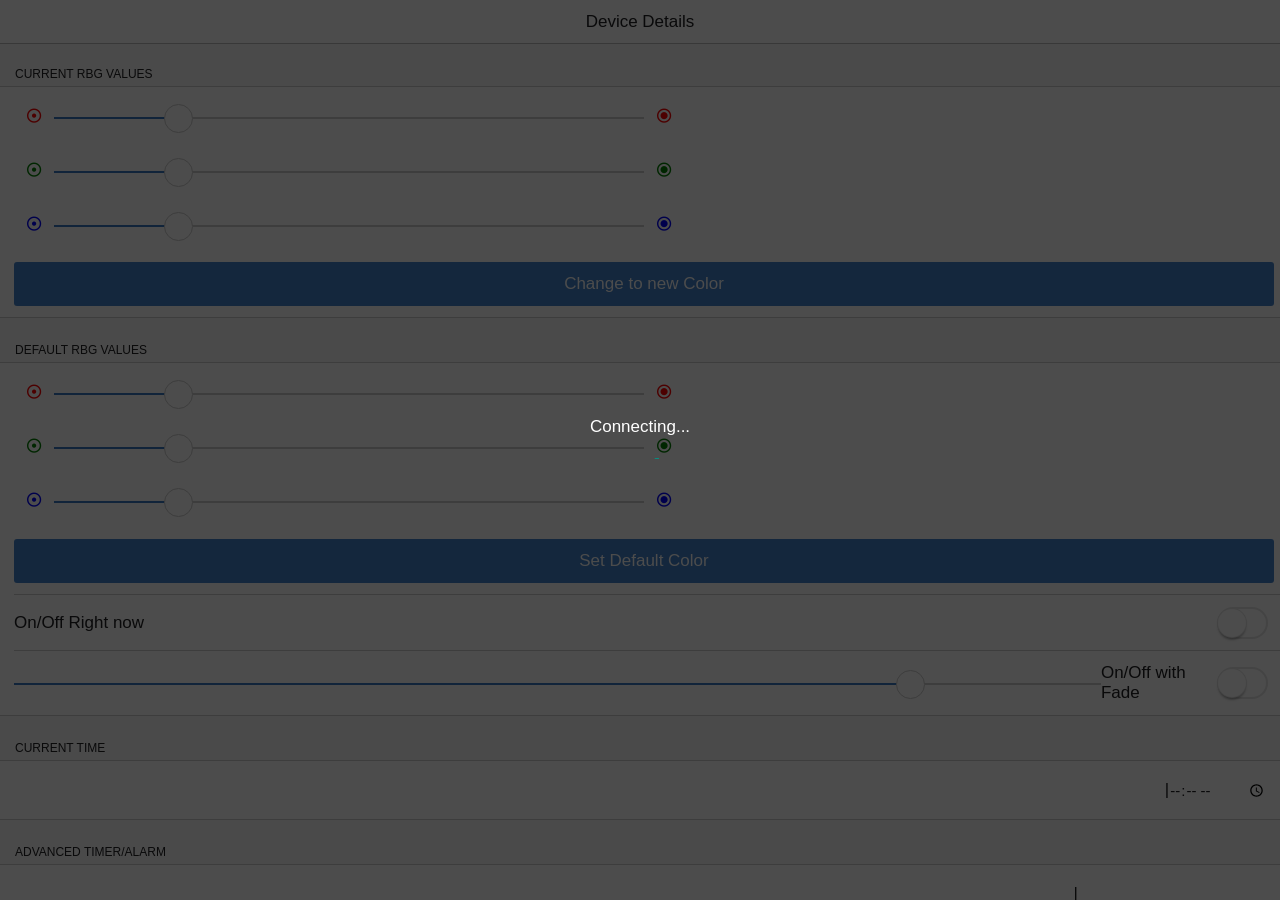
==== commit 69a198df: "working version on phone" ====
--- a/www/index.html
+++ b/www/index.html
@@ -13,15 +13,15 @@
             ons.platform.select("android");
         </script>
     <!-- -->
-<!--     <script type="text/javascript" src="cordova.js"></script>
-    <script type="text/javascript" src="js/index.js"></script> -->
+    <script type="text/javascript" src="cordova.js"></script>
+    <script type="text/javascript" src="js/index.js"></script>
     <script type="text/javascript" src="js/redBearInteract.js"></script>
     <title>Assignment 11</title>
 </head>
 <body>
 
 
-<!-- <ons-navigator id="pageNavigator" page="devices.html"></ons-navigator> -->
+<ons-navigator id="pageNavigator" page="devices.html"></ons-navigator>
 <ons-navigator id="pageNavigator" page="deviceDetails.html"></ons-navigator>
 
 <ons-modal id="refreshDevicesModal" animation="fade">
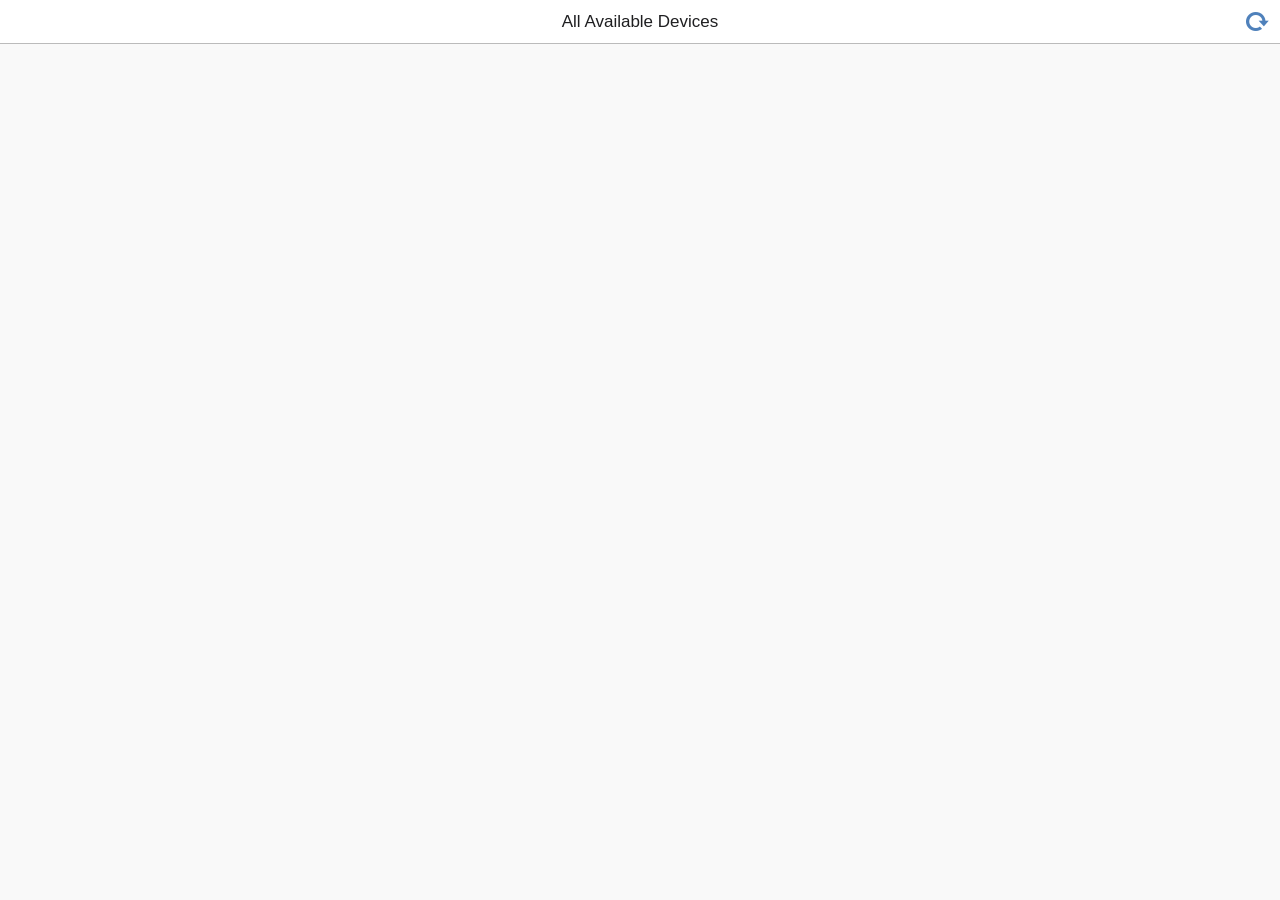
==== commit 2db52d84: "Deleted duplicated nav bar controller" ====
--- a/www/index.html
+++ b/www/index.html
@@ -22,7 +22,6 @@
 
 
 <ons-navigator id="pageNavigator" page="devices.html"></ons-navigator>
-<ons-navigator id="pageNavigator" page="deviceDetails.html"></ons-navigator>
 
 <ons-modal id="refreshDevicesModal" animation="fade">
     <ons-progress-circular indeterminate></ons-progress-circular>
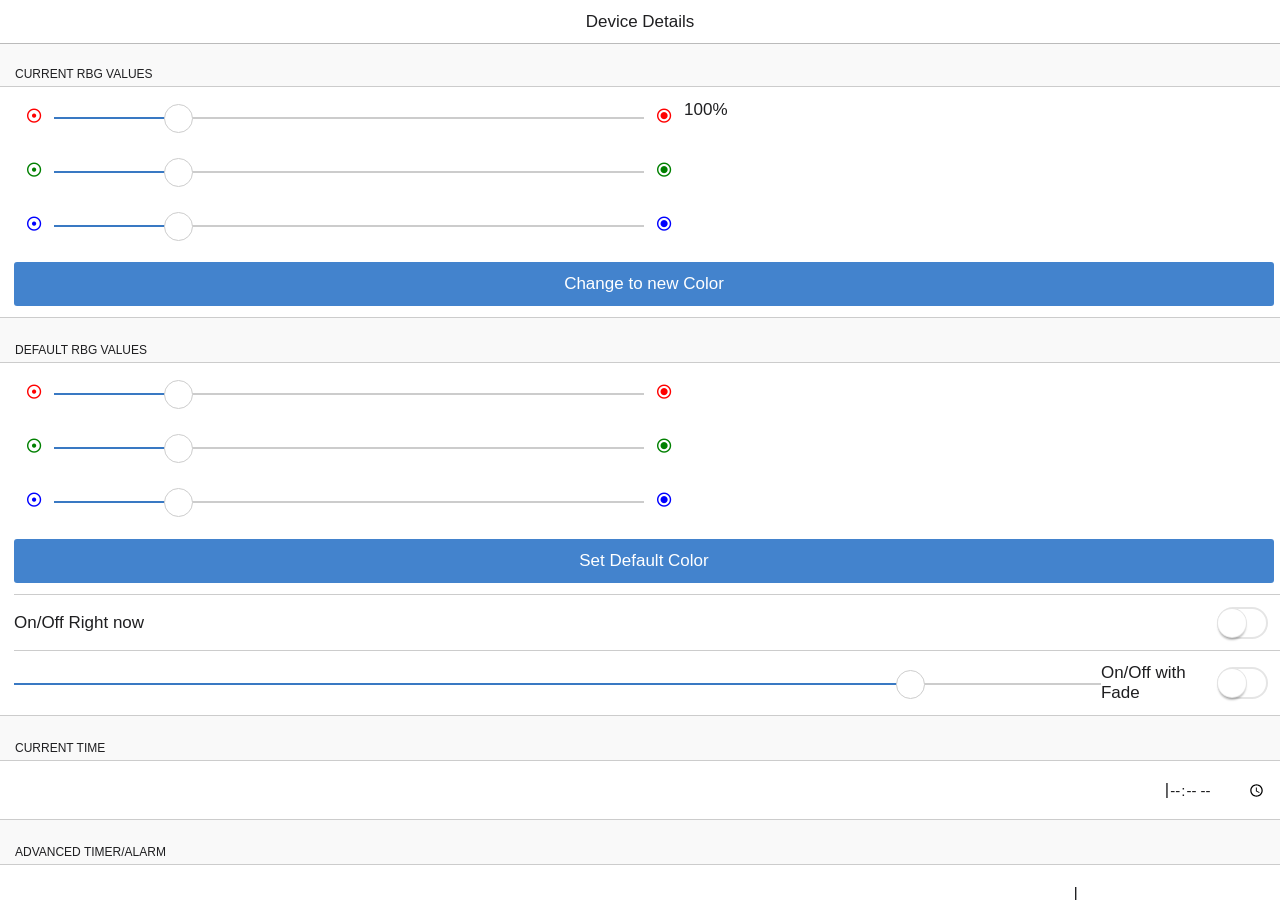
==== commit 037da877: "Front end changed for disabled and non-disabled current RGB" ====
--- a/www/index.html
+++ b/www/index.html
@@ -14,14 +14,15 @@
         </script>
     <!-- -->
     <script type="text/javascript" src="cordova.js"></script>
-    <script type="text/javascript" src="js/index.js"></script>
-    <script type="text/javascript" src="js/redBearInteract.js"></script>
+<!--     <script type="text/javascript" src="js/index.js"></script>
+    <script type="text/javascript" src="js/redBearInteract.js"></script> -->
     <title>Assignment 11</title>
 </head>
 <body>
 
 
-<ons-navigator id="pageNavigator" page="devices.html"></ons-navigator>
+<!-- <ons-navigator id="pageNavigator" page="devices.html"></ons-navigator> -->
+<ons-navigator id="pageNavigator" page="deviceDetails.html"></ons-navigator>
 
 <ons-modal id="refreshDevicesModal" animation="fade">
     <ons-progress-circular indeterminate></ons-progress-circular>
@@ -85,7 +86,7 @@
                           </ons-col>
                           <!--This  Should be connected -->
                           <ons-col>
-                            <span id="current-red-value"></span>
+                            <span id="current-red-value" style="text-align: right;">100</span>%
                           </ons-col>
                         </ons-row>
 
@@ -161,7 +162,7 @@
                             <ons-icon icon="md-dot-circle-alt" class="green"></ons-icon>
                           </ons-col>
                           <ons-col>
-                            <ons-range max=255 class="max-width" id="current-green-value-range"></ons-range>
+                            <ons-range max=255 class="max-width" input-id="current-green-value-range"></ons-range>
                           </ons-col>
                           <ons-col width="40px" class="rgb-icons">
                             <ons-icon icon="md-dot-circle" class="green"></ons-icon>
